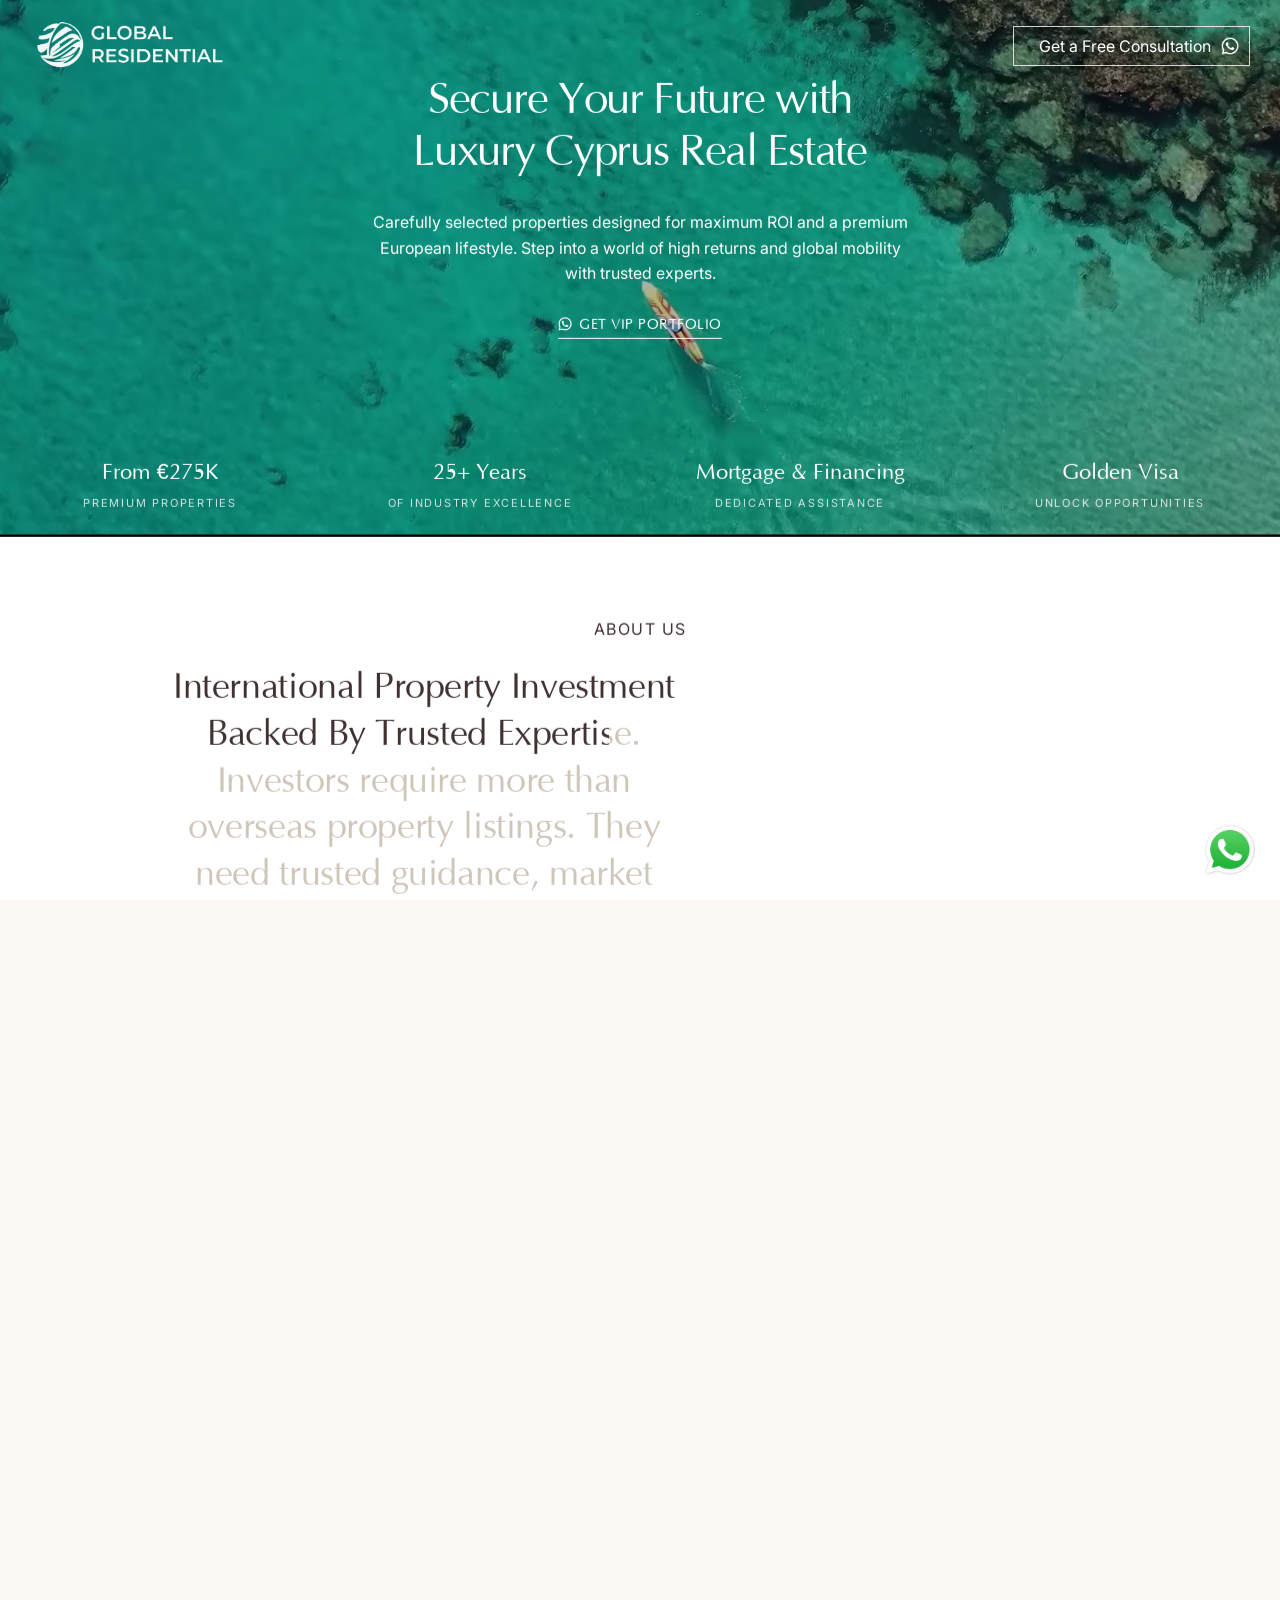
==== cyprus-properties-uae-sm/index.html @ e6b7351b "Add cyprus-properties-uae-sm social media landing page WhatsApp-only variant of the UAE page for soc" ====
<!doctype html>
<html class="no-js" lang="en">

<head>
  <!-- Google Tag Manager -->
  <script>(function(w,d,s,l,i){w[l]=w[l]||[];w[l].push({'gtm.start':
    new Date().getTime(),event:'gtm.js'});var f=d.getElementsByTagName(s)[0],
    j=d.createElement(s),dl=l!='dataLayer'?'&l='+l:'';j.async=true;j.src=
    'https://www.googletagmanager.com/gtm.js?id='+i+dl;f.parentNode.insertBefore(j,f);
  })(window,document,'script','dataLayer','GTM-NHMHL54H');</script>
  <!-- End Google Tag Manager -->
  
  <meta charset="utf-8">
  <meta http-equiv="x-ua-compatible" content="ie=edge">
  <meta name="viewport" content="width=device-width, initial-scale=1">
  
  <!-- Site Title -->
  <title>Global Residential</title>
  
  <!-- Place favicon.ico in the root directory -->
  <link rel="shortcut icon" type="image/x-icon" href="assets/images/favicon.webp">
  <meta name="robots" content="noindex,nofollow">
  
  <!-- CSS here -->
  <link rel="stylesheet" href="assets/css/bootstrap.min.css">
  <link rel="stylesheet" href="assets/css/animate.min.css">
  <link rel="stylesheet" href="assets/css/bexon-icons.css">
  <link rel="stylesheet" href="assets/css/swiper.min.css">
  <!-- <link rel="stylesheet" href="assets/css/odometer-theme-default.css"> -->
  <link rel="stylesheet" href="assets/css/main.css">
</head>

<body>
  <!-- Google Tag Manager (noscript) -->
  <noscript><iframe src="https://www.googletagmanager.com/ns.html?id=GTM-NHMHL54H"
    height="0" width="0" style="display:none;visibility:hidden"></iframe></noscript>
    <!-- End Google Tag Manager (noscript) -->
    
    <div class="body-overlay"></div>
    
    <!-- start: Header Area -->
    <header class="header-area header-2 header-5 header-absolute section-gap-x">
      <div class="container-fluid">
        <div class="row">
          <div class="col-12">
            <div class="header-wrapper">
              <!-- site logo -->
              <div class="site_logo">
                  <img src="assets/images/logo-white.webp" alt="">
              </div>
              
              <!-- header right info -->
              <div class="header-right-item">
                <div class="header-right-item">
                  <!-- <a class="header-contact" href="tel:+971585847043">
                    <span class="call-icon"><i class="tji-phone"></i></span>
                    <span class="call-text d-none d-xl-inline-flex">+971 58 584 7043</span>
                  </a> -->
                  <!-- <a href="https://api.whatsapp.com/send/?phone=447853061160&text=Hi%20Global%20Residential%2C%20I%20would%20like%20to%20know%20more%20about%20your%20Cyprus%20investment%20opportunities."
                  class="header-contact" rel="noopener" aria-label="Chat with us on WhatsApp">
                  <span class="call-icon">
                    <img src="assets/images/icons/whatsapp-dark.webp" alt="" style="width: 22px; filter: invert(1) brightness(10);">
                  </span>
                </a> -->
                <a class="tj-primary-btn border-btn d-none d-lg-flex" href="https://api.whatsapp.com/send/?phone=447853061160&text=Hi%20Global%20Residential%2C%20I%27d%20like%20a%20free%20consultation%20about%20your%20Cyprus%20investment%20opportunities." rel="noopener">
                  <span class="btn-text"><span>Get a Free Consultation</span></span>
                  <span class="btn-icon"><img class="btn-wa-icon" src="assets/images/icons/whatsapp-white.webp" alt="" width="18" height="18"></span>
                </a>
              </div>
            </div>
            
          </div>
          
        </div>
      </div>
    </div>
  </div>
</header>
<!-- end: Header Area -->

<div id="smooth-wrapper">
  <div id="smooth-content">
    <main id="primary" class="site-main">
      <!-- start: Banner Section -->
      <section class="h5-banner-section">
        <div class="banner-bg">
          <video class="hero-video-bg" autoplay muted loop playsinline poster="assets/images/hero/hero.webp">
            <source src="assets/video/hero.webm" type="video/webm">
            <source src="assets/video/hero.mp4" type="video/mp4">
          </video>
        </div>
        <div class="h5-banner-area">
          <div class="container-fluid">
            <div class="row align-items-center justify-content-center">
              <!-- Left: Text Content -->
              <div class="col-lg-7">
                <div class="h5-banner-content">
                  <h1 class="banner-title text-anim">Secure Your Future with<span class="d-lg-block"> Luxury Cyprus Real Estate</span></h1>
                  <div class="solution-box">
                    <p class="desc wow fadeInUp" data-wow-delay=".1s">
                      Carefully selected properties designed for maximum ROI and a premium European lifestyle. Step into a world of high returns and global mobility with trusted experts.
                    </p>
                  </div>
                  <div class="mt-4 wow fadeInUp" data-wow-delay=".3s">
                    <a class="about-view-project-btn white-btn" href="https://api.whatsapp.com/send/?phone=447853061160&text=Hi%20Global%20Residential%2C%20I%27d%20like%20the%20VIP%20portfolio%20and%20pricing%20for%20your%20Cyprus%20properties." rel="noopener"><img class="wa-inline" src="assets/images/icons/whatsapp-white.webp" alt="" width="14" height="14">get VIP Portfolio</a>
                  </div>
                </div>
              </div>
            </div>
          </div>
        </div>
        <!-- Hero USPs -->
        <ul class="lhs-hero-usps">
          <li class="wow fadeInUp" data-wow-delay=".4s"><span class="lhs-usp-value">From &euro;275K</span><span class="lhs-usp-label">Premium Properties</span></li>
          <li class="wow fadeInUp" data-wow-delay=".5s"><span class="lhs-usp-value">25+ Years</span><span class="lhs-usp-label">Of Industry Excellence</span></li>
          <li class="wow fadeInUp" data-wow-delay=".6s"><span class="lhs-usp-value">Mortgage &amp; Financing</span><span class="lhs-usp-label">Dedicated Assistance</span></li>
          <li class="wow fadeInUp" data-wow-delay=".7s"><span class="lhs-usp-value">Golden Visa</span><span class="lhs-usp-label">Unlock Opportunities</span></li>
        </ul>
      </section>
      <!-- end: Banner Section -->
      
      <!-- start: About Section -->
      <section class="h11-about-section section-gap">
        <div class="container">
          <div class="row align-items-center">
            <div class="col-12">
              <div class="h9-about-area">
                <!-- <div class="about-img-area h6-about-img h11-about-img wow fadeInLeft" data-wow-delay=".3s">
                  <div class="about-img overflow-hidden">
                    <img data-speed=".8" src="assets/images/property/harmony-villas/2.webp" alt="" loading="lazy">
                  </div>
                </div> -->
                <div class="h9-about-content h11-about-content">
                  <div class="sec-heading style-2 style-7 h9-sec-heading h11-sec-heading mb-0">
                    <p class="sub-title wow fadeInUp" data-wow-delay=".3s">About Us</p>
                    <h2 class="sec-title title-highlight wow fadeInUp" data-wow-delay=".3s">International Property Investment Backed By Trusted Expertise. Investors require more than overseas property listings. They need trusted guidance, market insight, carefully selected opportunities, and professional support throughout the acquisition process.</h2>
                  </div>
                  <div class="about-btn-area-2 wow fadeInUp" data-wow-delay=".5s">
                    <a class="about-view-project-btn" href="https://api.whatsapp.com/send/?phone=447853061160&text=Hi%20Global%20Residential%2C%20I%27d%20like%20VIP%20access%20to%20your%20Cyprus%20projects." rel="noopener"><img class="wa-inline" src="assets/images/icons/whatsapp-dark.webp" alt="" width="14" height="14">unlock VIP PROJECT access</a>
                  </div>
                </div>
                </div>
              </div>
            </div>
          </div>
        </section>
        <!-- end: About Section -->
        
        <!-- start: Properties Section -->
        <section id="properties" class="lhs-projects-section">
          <div class="lhs-section-intro">
            <p class="lhs-eyebrow wow fadeInUp" data-wow-delay=".2s">Latest Developments</p>
            <h2 class="lhs-title text-anim">Featured Properties in Cyprus</h2>
          </div>

          <!-- Project 1: Harmony Villas -->
          <article class="lhs-project" data-property="harmony-villas">
            <div class="lhs-project-media">
              <div class="swiper gr-property-swiper lhs-project-swiper">
                <div class="swiper-wrapper">
                  <div class="swiper-slide"><img src="assets/images/property/harmony-villas/1.webp" alt="Harmony Villas" loading="lazy"></div>
                  <div class="swiper-slide"><img src="assets/images/property/harmony-villas/3.webp" alt="Harmony Villas" loading="lazy"></div>
                  <div class="swiper-slide"><img src="assets/images/property/harmony-villas/4.webp" alt="Harmony Villas" loading="lazy"></div>
                  <div class="swiper-slide"><img src="assets/images/property/harmony-villas/5.webp" alt="Harmony Villas" loading="lazy"></div>
                  <div class="swiper-slide"><img src="assets/images/property/harmony-villas/6.webp" alt="Harmony Villas" loading="lazy"></div>
                  <div class="swiper-slide"><img src="assets/images/property/harmony-villas/7.webp" alt="Harmony Villas" loading="lazy"></div>
                  <div class="swiper-slide"><img src="assets/images/property/harmony-villas/8.webp" alt="Harmony Villas" loading="lazy"></div>
                  <div class="swiper-slide"><img src="assets/images/property/harmony-villas/9.webp" alt="Harmony Villas" loading="lazy"></div>
                </div>
                <div class="swiper-button-prev gr-swiper-prev"></div>
                <div class="swiper-button-next gr-swiper-next"></div>
                <div class="swiper-pagination"></div>
              </div>
            </div>
            <div class="lhs-project-content">
              <div class="lhs-project-inner wow fadeInUp" data-wow-delay=".2s">
                <p class="lhs-eyebrow">Paralimni, Cyprus</p>
                <h3 class="lhs-project-title">Harmony Villas</h3>
                <ul class="lhs-project-facts">
                  <li><span>Starting from</span>€625K – €635K</li>
                  <li><span>Est. rental yield</span>7.8–8%</li>
                </ul>
                <!-- <a href="https://api.whatsapp.com/send/?phone=447853061160&text=Hi%2C%20I%27d%20like%20to%20book%20a%20consultation%20about%20Harmony%20Villas%20in%20Cyprus." rel="noopener" class="lhs-btn">Book Consultation</a> -->
                <a class="tj-primary-btn border-btn" href="https://api.whatsapp.com/send/?phone=447853061160&text=Hi%2C%20I%27d%20like%20to%20book%20a%20consultation%20about%20Harmony%20Villas%20in%20Cyprus." rel="noopener">
                  <span class="btn-text"><span>Get a Free Consultation</span></span>
                  <span class="btn-icon"><img class="btn-wa-icon" src="assets/images/icons/whatsapp-dark.webp" alt="" width="18" height="18"></span>
                </a>
                <div class="lhs-project-links">
                  <a href="javascript:void(0)" class="lhs-link view-details-trigger" data-property="harmony-villas">View Project</a>
                  <a href="https://api.whatsapp.com/send/?phone=447853061160&text=Hi%2C%20please%20send%20me%20the%20Harmony%20Villas%20brochure%20for%20Cyprus." rel="noopener" class="lhs-link" data-property="harmony-villas"><img class="wa-inline" src="assets/images/icons/whatsapp-dark.webp" alt="" width="14" height="14">Request Brochure</a>
                </div>
              </div>
            </div>
          </article>

          <!-- Project 2: Hidden Gem Apartments -->
          <article class="lhs-project lhs-project--reverse" data-property="hidden-gem">
            <div class="lhs-project-media">
              <div class="swiper gr-property-swiper lhs-project-swiper">
                <div class="swiper-wrapper">
                  <div class="swiper-slide"><img src="assets/images/property/hidden-gem-apartments/1.webp" alt="Hidden Gem Apartments" loading="lazy"></div>
                  <div class="swiper-slide"><img src="assets/images/property/hidden-gem-apartments/2.webp" alt="Hidden Gem Apartments" loading="lazy"></div>
                  <div class="swiper-slide"><img src="assets/images/property/hidden-gem-apartments/3.webp" alt="Hidden Gem Apartments" loading="lazy"></div>
                  <div class="swiper-slide"><img src="assets/images/property/hidden-gem-apartments/4.webp" alt="Hidden Gem Apartments" loading="lazy"></div>
                  <div class="swiper-slide"><img src="assets/images/property/hidden-gem-apartments/5.webp" alt="Hidden Gem Apartments" loading="lazy"></div>
                  <div class="swiper-slide"><img src="assets/images/property/hidden-gem-apartments/6.webp" alt="Hidden Gem Apartments" loading="lazy"></div>
                  <div class="swiper-slide"><img src="assets/images/property/hidden-gem-apartments/7.webp" alt="Hidden Gem Apartments" loading="lazy"></div>
                  <div class="swiper-slide"><img src="assets/images/property/hidden-gem-apartments/8.webp" alt="Hidden Gem Apartments" loading="lazy"></div>
                  <div class="swiper-slide"><img src="assets/images/property/hidden-gem-apartments/9.webp" alt="Hidden Gem Apartments" loading="lazy"></div>
                </div>
                <div class="swiper-button-prev gr-swiper-prev"></div>
                <div class="swiper-button-next gr-swiper-next"></div>
                <div class="swiper-pagination"></div>
              </div>
            </div>
            <div class="lhs-project-content">
              <div class="lhs-project-inner wow fadeInUp" data-wow-delay=".2s">
                <p class="lhs-eyebrow">Paralimni, Cyprus</p>
                <h3 class="lhs-project-title">Hidden Gem Apartments</h3>
                <ul class="lhs-project-facts">
                  <li><span>Starting from</span>€275K – €295K</li>
                  <li><span>Est. rental yield</span>5–7.9%</li>
                </ul>
                <a class="tj-primary-btn border-btn" href="https://api.whatsapp.com/send/?phone=447853061160&text=Hi%2C%20I%27d%20like%20to%20book%20a%20consultation%20about%20Hidden%20Gem%20Apartments%20in%20Cyprus." rel="noopener">
                  <span class="btn-text"><span>Get a Free Consultation</span></span>
                  <span class="btn-icon"><img class="btn-wa-icon" src="assets/images/icons/whatsapp-dark.webp" alt="" width="18" height="18"></span>
                </a>
                <div class="lhs-project-links">
                  <a href="javascript:void(0)" class="lhs-link view-details-trigger" data-property="hidden-gem">View Project</a>
                  <a href="https://api.whatsapp.com/send/?phone=447853061160&text=Hi%2C%20please%20send%20me%20the%20Hidden%20Gem%20Apartments%20brochure%20for%20Cyprus." rel="noopener" class="lhs-link" data-property="hidden-gem"><img class="wa-inline" src="assets/images/icons/whatsapp-dark.webp" alt="" width="14" height="14">Request Brochure</a>
                </div>
              </div>
            </div>
          </article>

          <!-- Project 3: Panoramic View Residences -->
          <article class="lhs-project" data-property="panoramic-view-residences">
            <div class="lhs-project-media">
              <div class="swiper gr-property-swiper lhs-project-swiper">
                <div class="swiper-wrapper">
                  <div class="swiper-slide"><img src="assets/images/property/panoramic-view-residences/external-03.webp" alt="Panoramic View Residences" loading="lazy"></div>
                  <div class="swiper-slide"><img src="assets/images/property/panoramic-view-residences/external-01.webp" alt="Panoramic View Residences" loading="lazy"></div>
                  <div class="swiper-slide"><img src="assets/images/property/panoramic-view-residences/external-02.webp" alt="Panoramic View Residences" loading="lazy"></div>
                  <div class="swiper-slide"><img src="assets/images/property/panoramic-view-residences/external-04.webp" alt="Panoramic View Residences" loading="lazy"></div>
                  <div class="swiper-slide"><img src="assets/images/property/panoramic-view-residences/living-room-01.webp" alt="Panoramic View Residences - Living Room" loading="lazy"></div>
                  <div class="swiper-slide"><img src="assets/images/property/panoramic-view-residences/living-room-02.webp" alt="Panoramic View Residences - Living Room" loading="lazy"></div>
                  <div class="swiper-slide"><img src="assets/images/property/panoramic-view-residences/veranda.webp" alt="Panoramic View Residences - Veranda" loading="lazy"></div>
                  <div class="swiper-slide"><img src="assets/images/property/panoramic-view-residences/bathroom.webp" alt="Panoramic View Residences - Bathroom" loading="lazy"></div>
                </div>
                <div class="swiper-button-prev gr-swiper-prev"></div>
                <div class="swiper-button-next gr-swiper-next"></div>
                <div class="swiper-pagination"></div>
              </div>
            </div>
            <div class="lhs-project-content">
              <div class="lhs-project-inner wow fadeInUp" data-wow-delay=".2s">
                <p class="lhs-eyebrow">Kapparis, Cyprus</p>
                <h3 class="lhs-project-title">Panoramic View Residences</h3>
                <ul class="lhs-project-facts">
                  <li><span>Starting from</span>€250,000 – €318,749</li>
                  <li><span>Est. rental yield</span>5–6%</li>
                </ul>
                <a class="tj-primary-btn border-btn" href="https://api.whatsapp.com/send/?phone=447853061160&text=Hi%2C%20I%27d%20like%20to%20book%20a%20consultation%20about%20Panoramic%20View%20Residences%20in%20Cyprus." rel="noopener">
                  <span class="btn-text"><span>Get a Free Consultation</span></span>
                  <span class="btn-icon"><img class="btn-wa-icon" src="assets/images/icons/whatsapp-dark.webp" alt="" width="18" height="18"></span>
                </a>
                <div class="lhs-project-links">
                  <a href="javascript:void(0)" class="lhs-link view-details-trigger" data-property="panoramic-view-residences">View Project</a>
                  <a href="https://api.whatsapp.com/send/?phone=447853061160&text=Hi%2C%20please%20send%20me%20the%20Panoramic%20View%20Residences%20brochure%20for%20Cyprus." rel="noopener" class="lhs-link" data-property="panoramic-view-residences"><img class="wa-inline" src="assets/images/icons/whatsapp-dark.webp" alt="" width="14" height="14">Request Brochure</a>
                </div>
              </div>
            </div>
          </article>
        </section>
        <!-- end: Properties Section -->

        <!-- start: Choose Section -->
        <section id="choose" class="lhs-benefits-section">
          <div class="lhs-section-intro">
            <p class="lhs-eyebrow wow fadeInUp" data-wow-delay=".2s">Why Global Residential</p>
            <h2 class="lhs-title lhs-title--sm text-anim">Benefits Buyers Receive When Purchasing Through Global Residential</h2>
          </div>
          <div class="lhs-benefits-list">
            <div class="lhs-benefit">
              <span class="lhs-benefit-num">01</span>
              <h4 class="lhs-benefit-title">Exclusive Access</h4>
              <p class="lhs-benefit-desc">Access to carefully selected residential developments across the UK, Cyprus and Greece.</p>
            </div>
            <div class="lhs-benefit">
              <span class="lhs-benefit-num">02</span>
              <h4 class="lhs-benefit-title">Independent Advice</h4>
              <p class="lhs-benefit-desc">Independent property investment advice tailored to individual objectives.</p>
            </div>
            <div class="lhs-benefit">
              <span class="lhs-benefit-num">03</span>
              <h4 class="lhs-benefit-title">Dedicated Advisor</h4>
              <p class="lhs-benefit-desc">A dedicated investment advisor as your single point of contact throughout the process.</p>
            </div>
            <div class="lhs-benefit">
              <span class="lhs-benefit-num">04</span>
              <h4 class="lhs-benefit-title">Structured Journey</h4>
              <p class="lhs-benefit-desc">A structured purchase journey from reservation through to completion.</p>
            </div>
            <div class="lhs-benefit">
              <span class="lhs-benefit-num">05</span>
              <h4 class="lhs-benefit-title">Ongoing Support</h4>
              <p class="lhs-benefit-desc">Ongoing project management, construction updates, and sales support through to handover.</p>
            </div>
          </div>
        </section>
        <!-- end: Choose Section -->
        <!-- start: Stats Section -->
        <section class="lhs-stats-section" style="background-image: url('assets/images/bg-image.webp');">
          <div class="container">
            <p class="lhs-eyebrow text-center wow fadeInUp" data-wow-delay=".2s">A Track Record of Trusted Expertise</p>
            <div class="lhs-stats-grid">
              <div class="lhs-stat wow fadeInUp" data-wow-delay=".2s">
                <span class="lhs-stat-icon"><i class="tji-growth"></i></span>
                <div class="lhs-stat-num"><span class="lhs-count" data-count="750">750</span>M</div>
                <p class="lhs-stat-label">Total Volume of Sales</p>
              </div>
              <div class="lhs-stat wow fadeInUp" data-wow-delay=".3s">
                <span class="lhs-stat-icon"><i class="tji-excellence"></i></span>
                <div class="lhs-stat-num"><span class="lhs-count" data-count="25">25</span>+</div>
                <p class="lhs-stat-label">Years of Experience</p>
              </div>
              <div class="lhs-stat wow fadeInUp" data-wow-delay=".4s">
                <span class="lhs-stat-icon"><i class="tji-complete"></i></span>
                <div class="lhs-stat-num"><span class="lhs-count" data-count="80">80</span>+</div>
                <p class="lhs-stat-label">Nationalities We Have Helped</p>
              </div>
              <div class="lhs-stat wow fadeInUp" data-wow-delay=".5s">
                <span class="lhs-stat-icon"><i class="tji-chart"></i></span>
                <div class="lhs-stat-num"><span class="lhs-stat-pre">Up to </span><span class="lhs-count" data-count="8">8</span>%</div>
                <p class="lhs-stat-label">Est. Rental Yield in Cyprus</p>
              </div>
            </div>
          </div>
        </section>
        <!-- end: Stats Section -->
        
        <!-- start: CTA Section -->
        <section class="lhs-cta-section">
          <div class="lhs-marquee" aria-hidden="true">
            <div class="lhs-marquee-track">
              <span>Receive <em>Exclusive</em> Cyprus Opportunities –</span>
              <span>Receive <em>Exclusive</em> Cyprus Opportunities –</span>
              <span>Receive <em>Exclusive</em> Cyprus Opportunities –</span>
              <span>Receive <em>Exclusive</em> Cyprus Opportunities –</span>
            </div>
          </div>
          <div class="container">
            <div class="lhs-cta-body wow fadeInUp" data-wow-delay=".2s">
              <h2 class="visually-hidden">Receive Exclusive Cyprus Investment Opportunities</h2>
              <p class="lhs-cta-desc">Request pricing, brochures, rental projections, and investment guidance directly from the Global Residential advisory team.</p>
              <div class="lhs-cta-btns">
                <a class="tj-primary-btn border-btn" href="https://api.whatsapp.com/send/?phone=447853061160&text=Hi%20Global%20Residential%2C%20I%27d%20like%20investment%20details%20for%20your%20Cyprus%20properties." rel="noopener">
                  <span class="btn-text"><span>Get Investment Details</span></span>
                  <span class="btn-icon"><img class="btn-wa-icon" src="assets/images/icons/whatsapp-dark.webp" alt="" width="18" height="18"></span>
                </a>
                <!-- <a class="lhs-btn" href="https://api.whatsapp.com/send/?phone=447853061160&text=Hi%20Global%20Residential%2C%20I%27d%20like%20a%20free%20consultation%20about%20your%20Cyprus%20investment%20opportunities." rel="noopener">Receive Investment Pack</a> -->
              </div>
            </div>
          </div>
        </section>
        <!-- end: CTA Section -->
        
        <!-- start: Faq Section -->
        <section id="faq" class="tj-faq-section">
          <div class="container-fluid p-0">
            <div class="row g-0 align-items-stretch">
              <!-- Left Column: Full-width / Full-bleed Image -->
              <div class="col-lg-6 faq-image-col">
                <div class="faq-image-wrapper">
                  <img src="assets/images/faq.webp" alt="Global Residential Interior" class="faq-img" loading="lazy">
                </div>
              </div>

              <!-- Right Column: Heading & FAQs -->
              <div class="col-lg-6 faq-content-col">
                <div class="faq-content-wrapper">
                  <div class="sec-heading style-2 style-7 h9-sec-heading h11-sec-heading mb-4">
                    <!-- <span class="sub-title wow fadeInUp" data-wow-delay=".3s">About our company</span> -->
                    <h2 class="sec-title title-highlight wow fadeInUp" data-wow-delay=".3s">Frequently Asked Questions</h2>
                  </div>
                  <div class="accordion tj-faq style-2" id="faqTwo">
                    <div class="accordion-item active wow fadeInUp" data-wow-delay=".3s">
                      <button class=" faq-title" type="button" data-bs-toggle="collapse" data-bs-target="#faqTwo-1"
                      aria-expanded="true">Why invest with Global Residential?</button>
                      <div id="faqTwo-1" class="collapse show" data-bs-parent="#faqTwo">
                        <div class="accordion-body faq-text">
                          <p>Global Residential provides carefully selected residential investment opportunities backed by expert market research, strategic analysis, and trusted guidance to help investors build long-term property wealth.</p>
                        </div>
                      </div>
                    </div>
                    <div class="accordion-item wow fadeInUp" data-wow-delay=".3s">
                      <button class="faq-title collapsed" type="button" data-bs-toggle="collapse"
                      data-bs-target="#faqTwo-2" aria-expanded="false">What makes Global Residential different?</button>
                      <div id="faqTwo-2" class="collapse" data-bs-parent="#faqTwo">
                        <div class="accordion-body faq-text">
                          <p>We combine global market insight, personalized investment guidance, and a premium end-to-end service to help investors make secure and informed property decisions.</p>
                        </div>
                      </div>
                    </div>
                    <div class="accordion-item wow fadeInUp" data-wow-delay=".3s">
                      <button class="faq-title collapsed" type="button" data-bs-toggle="collapse"
                      data-bs-target="#faqTwo-3" aria-expanded="false">Does Global Residential support international investors?</button>
                      <div id="faqTwo-3" class="collapse" data-bs-parent="#faqTwo">
                        <div class="accordion-body faq-text">
                          <p>Yes. We work with investors worldwide and provide complete support throughout the investment journey, from consultation to acquisition.</p>
                        </div>
                      </div>
                    </div>
                    <div class="accordion-item wow fadeInUp" data-wow-delay=".3s">
                      <button class="faq-title collapsed" type="button" data-bs-toggle="collapse"
                      data-bs-target="#faqTwo-4" aria-expanded="false">How does Global Residential select investment opportunities?</button>
                      <div id="faqTwo-4" class="collapse" data-bs-parent="#faqTwo">
                        <div class="accordion-body faq-text">
                          <p>Every opportunity is carefully analyzed based on market trends, location potential, long-term growth prospects, and overall investment security.</p>
                        </div>
                      </div>
                    </div>
                    <div class="accordion-item wow fadeInUp" data-wow-delay=".3s">
                      <button class="faq-title collapsed" type="button" data-bs-toggle="collapse"
                      data-bs-target="#faqTwo-5" aria-expanded="false">How do I get started with Global Residential?</button>
                      <div id="faqTwo-5" class="collapse" data-bs-parent="#faqTwo">
                        <div class="accordion-body faq-text">
                          <p>Simply connect with our investment specialists for a consultation. We will understand your goals and recommend the most suitable residential investment opportunities for you.</p>
                        </div>
                      </div>
                    </div>
                    <div class="accordion-item wow fadeInUp" data-wow-delay=".3s">
                      <button class="faq-title collapsed" type="button" data-bs-toggle="collapse"
                      data-bs-target="#faqTwo-6" aria-expanded="false">Do you offer mortgage assistance or have preferred finance partners?</button>
                      <div id="faqTwo-6" class="collapse" data-bs-parent="#faqTwo">
                        <div class="accordion-body faq-text">
                          <p>Yes. We work with a trusted network of mortgage advisers to assist eligible international buyers throughout the financing process. From an initial pre-assessment through to formal mortgage approval, we coordinate with specialist advisers to help make the process as straightforward as possible. Mortgage availability, loan terms and interest rates are subject to individual eligibility and lender approval.</p>
                        </div>
                      </div>
                    </div>
                    <div class="accordion-item wow fadeInUp" data-wow-delay=".3s">
                      <button class="faq-title collapsed" type="button" data-bs-toggle="collapse"
                      data-bs-target="#faqTwo-7" aria-expanded="false">What support do you provide for Cyprus Permanent Residency (Golden Visa)?</button>
                      <div id="faqTwo-7" class="collapse" data-bs-parent="#faqTwo">
                        <div class="accordion-body faq-text">
                          <p>Global Residential provides end-to-end guidance throughout the Cyprus Permanent Residency process. Working alongside experienced legal and immigration professionals, we assist with selecting a qualifying property, coordinating the required documentation, and managing the application from reservation through to approval.</p>
                          <ul class="gr-faq-list">
                            <li>Property selection based on residency eligibility.</li>
                            <li>Guidance on investment and income requirements.</li>
                            <li>Coordination with your appointed lawyer and immigration advisers.</li>
                            <li>Assistance with document preparation and application timelines.</li>
                            <li>Ongoing support until residency approval.</li>
                          </ul>
                        </div>
                      </div>
                    </div>
                    <div class="accordion-item wow fadeInUp" data-wow-delay=".3s">
                      <button class="faq-title collapsed" type="button" data-bs-toggle="collapse"
                      data-bs-target="#faqTwo-8" aria-expanded="false">Do you offer ROI projections?</button>
                      <div id="faqTwo-8" class="collapse" data-bs-parent="#faqTwo">
                        <div class="accordion-body faq-text">
                          <p>Yes. We provide projected rental yields, capital growth insights and market analysis where these are available from developers and supporting market research.</p>
                          <p class="mt-3">Where a rental guarantee is offered by a developer, we explain the terms, payment structure and supporting documentation in full. However, all projections remain indicative and should not be regarded as guaranteed investment returns unless expressly supported by a contractual rental guarantee. Hence, all rental yields we state are expressed as a range or "up to", rather than guaranteed returns.</p>
                        </div>
                      </div>
                    </div>
                    <!-- <div class="accordion-item wow fadeInUp" data-wow-delay=".3s">
                      <button class="faq-title collapsed" type="button" data-bs-toggle="collapse"
                      data-bs-target="#faqTwo-9" aria-expanded="false">Are there any exclusive incentives or services that set you apart from other developers?</button>
                      <div id="faqTwo-9" class="collapse" data-bs-parent="#faqTwo">
                        <div class="accordion-body faq-text">
                          <p>Global Residential is an independent international property advisory rather than a property developer. This allows us to recommend opportunities based on your objectives, rather than limiting you to a single developer’s portfolio.</p>
                          <p class="mt-3"><strong>Our clients benefit from:</strong></p>
                          <ul class="gr-faq-list">
                            <li>Independent advice across multiple international property markets.</li>
                            <li>Access to carefully selected developments from established developers.</li>
                            <li>A trusted network of legal and mortgage professionals.</li>
                            <li>Comprehensive guidance throughout the purchase and residency process.</li>
                            <li>Dedicated sales support, including project updates through to completion and handover.</li>
                          </ul>
                        </div>
                      </div>
                    </div> -->
                    <div class="accordion-item wow fadeInUp" data-wow-delay=".3s">
                      <button class="faq-title collapsed" type="button" data-bs-toggle="collapse"
                      data-bs-target="#faqTwo-10" aria-expanded="false">How easy is it to purchase property from overseas?</button>
                      <div id="faqTwo-10" class="collapse" data-bs-parent="#faqTwo">
                        <div class="accordion-body faq-text">
                          <p>Purchasing property from overseas is designed to be streamlined and fully remote. Our complete remote purchase process allows you to select, reserve, and complete your acquisition securely without needing to travel.</p>
                          <div class="mt-3">
                            <a href="#" class="gr-btn gr-btn-outline download-process-guide-btn" target="_blank">
                              <i class="fal fa-file-pdf"></i> Download Purchase Process Guide
                            </a>
                          </div>
                        </div>
                      </div>
                    </div>
                  </div>
                </div>
              </div>
            </div>
          </div>
        </section>
          <!-- end: Faq Section -->
          
          <!-- Contact Section -->
          <section id="contact" class="lhs-inquiry-section">
            <div class="container">
              <div class="lhs-inquiry-grid">
                <!-- Contact details -->
                <div class="lhs-inquiry-details">
                  <p class="lhs-eyebrow wow fadeInUp" data-wow-delay=".2s">Get in Touch</p>
                  <h2 class="lhs-title text-anim">Make an Inquiry</h2>
                  <ul class="lhs-contact-list wow fadeInUp" data-wow-delay=".4s">
                    <li>
                      <a href="mailto:marketing@global-residential.com">marketing@global-residential.com</a>
                    </li>
                    <li>
                      <a href="https://api.whatsapp.com/send/?phone=447853061160&text=Hi%20Global%20Residential%2C%20I%20would%20like%20to%20know%20more%20about%20your%20Cyprus%20investment%20opportunities." rel="noopener">Chat with us on WhatsApp</a>
                    </li>
                    <li>
                      <span>Unit No. 103, Building A2, Dubai Silicon Oasis<br>IFZA Dubai, Dubai, United Arab Emirates</span>
                    </li>
                    <li>
                      <span>Monday – Friday: 9:00 AM – 6:00 PM</span>
                    </li>
                  </ul>
                </div>

                <!-- WhatsApp CTA -->
                <div class="lhs-inquiry-form">
                  <h3 class="lhs-form-title">Talk to an Advisor on WhatsApp</h3>
                  <p class="lhs-inquiry-intro">Message us for pricing, availability, brochures and tailored recommendations. An advisor replies personally.</p>
                  <a class="lhs-submit lhs-submit-link" href="https://api.whatsapp.com/send/?phone=447853061160&text=Hi%20Global%20Residential%2C%20I%27d%20like%20a%20free%20consultation%20about%20your%20Cyprus%20investment%20opportunities." rel="noopener"><img class="wa-inline" src="assets/images/icons/whatsapp-dark.webp" alt="" width="14" height="14">Chat on WhatsApp</a>
                </div>
              </div>

              <div class="lhs-inquiry-bottom">
                <img src="assets/images/logo-white.webp" alt="Global Residential" loading="lazy">
                <p>&copy; Copyright <span id="currentYear"></span> Global Residential. All rights reserved</p>
              </div>
            </div>
          </section>
          <!-- End Contact Section -->
              
            </main>
            
          </div>
        </div>

        <!-- Floating WhatsApp -->
        <a href="https://api.whatsapp.com/send/?phone=447853061160&text=Hi%20Global%20Residential%2C%20I%20would%20like%20to%20know%20more%20about%20your%20Cyprus%20investment%20opportunities." class="float-wa" rel="noopener" aria-label="Chat with us on WhatsApp">
          <img src="assets/images/icons/whats.png" alt="" width="56" height="56">
        </a>

      
      
      <!-- Property Details Sidebar Drawer -->
      <div id="propertySidebar" class="gr-sidebar-drawer">
        <div class="gr-sidebar-overlay"></div>
        <div class="gr-sidebar-container">
          <div class="gr-sidebar-header">
            <div class="gr-sidebar-title-wrap">
              <h3 id="sidebarTitle" class="gr-sidebar-title">Property Name</h3>
              <span id="sidebarLocation" class="gr-sidebar-location"><i class="tji-location"></i> Location</span>
            </div>
            <button id="sidebarCloseBtn" class="gr-sidebar-close" aria-label="Close sidebar">
              &#x2715;
            </button>
          </div>
          <div class="gr-sidebar-body">
            <!-- Image Hero -->
            <div class="gr-sidebar-image-wrap">
              <div class="swiper gr-sidebar-swiper">
                <div class="swiper-wrapper" id="sidebarSwiperWrapper">
                </div>
                <div class="swiper-button-prev gr-swiper-prev"></div>
                <div class="swiper-button-next gr-swiper-next"></div>
                <div class="swiper-pagination"></div>
              </div>
            </div>
            
            <!-- Specifications Grid -->
            <div class="gr-sidebar-section-wrap">
              <h4 class="gr-sidebar-section-title">Specifications</h4>
              <div class="gr-sidebar-specs-grid">
                <div class="gr-sidebar-spec-card">
                  <span class="gr-sidebar-spec-icon"><i class="fal fa-home"></i></span>
                  <span class="gr-sidebar-spec-label">Property Type</span>
                  <span id="specType" class="gr-sidebar-spec-value">-</span>
                </div>
                <div class="gr-sidebar-spec-card">
                  <span class="gr-sidebar-spec-icon"><i class="fal fa-bed"></i></span>
                  <span class="gr-sidebar-spec-label">Bedrooms</span>
                  <span id="specBedrooms" class="gr-sidebar-spec-value">-</span>
                </div>
                <div class="gr-sidebar-spec-card">
                  <span class="gr-sidebar-spec-icon"><i class="fal fa-bath"></i></span>
                  <span class="gr-sidebar-spec-label">Bathrooms</span>
                  <span id="specBathrooms" class="gr-sidebar-spec-value">-</span>
                </div>
              </div>
            </div>
            
            <!-- Description -->
            <div class="gr-sidebar-section-wrap">
              <h4 class="gr-sidebar-section-title">Overview</h4>
              <p id="sidebarDesc" class="gr-sidebar-desc">Description text.</p>
            </div>
            
            <!-- Key Features -->
            <div class="gr-sidebar-section-wrap">
              <h4 class="gr-sidebar-section-title">Key Features</h4>
              <ul id="sidebarFeaturesList" class="gr-sidebar-features-list">
                <!-- Populated dynamically -->
              </ul>
            </div>
            
            <!-- Amenities -->
            <div class="gr-sidebar-section-wrap">
              <h4 class="gr-sidebar-section-title">Amenities</h4>
              <ul id="sidebarAmenitiesList" class="gr-sidebar-features-list">
                <!-- Populated dynamically -->
              </ul>
            </div>
          </div>
          
          <!-- Sidebar Footer / Call to Actions -->
          <div class="gr-sidebar-footer">
            <a id="sidebarConsultBtn" href="" class="gr-btn gr-btn-primary" rel="noopener">
              <img class="wa-inline" src="assets/images/icons/whatsapp-dark.webp" alt="" width="16" height="16">Book Consultation
            </a>
            <a id="sidebarBrochureBtn" href="" class="gr-btn gr-btn-outline" rel="noopener" style="grid-column:1/-1;justify-content:center;">
              <img class="wa-inline" src="assets/images/icons/whatsapp-dark.webp" alt="" width="16" height="16">Request Brochure
            </a>
          </div>
        </div>
      </div>

      <script src="assets/js/jquery.min.js" defer></script>
      <script src="assets/js/bootstrap.bundle.min.js" defer></script>
      <script src="assets/js/gsap.min.js" defer></script>
      <script src="assets/js/gsap-scroll-trigger.min.js" defer></script>
      <script src="assets/js/ScrollSmoother.js" defer></script>
      <script src="assets/js/gsap-scroll-to-plugin.min.js" defer></script>
      <script src="assets/js/gsap-split-text.min.js" defer></script>
      <script src="assets/js/swiper.min.js" defer></script>
      <script src="assets/js/wow.min.js" defer></script>
      <script src="assets/js/main.js" defer></script>
      
      <script>
        document.addEventListener('DOMContentLoaded', function () {

        // Property card image sliders
        document.querySelectorAll('.gr-property-swiper').forEach(function(el) {
          new Swiper(el, {
            loop: true,
            speed: 500,
            pagination: {
              el: el.querySelector('.swiper-pagination'),
              clickable: true,
            },
            navigation: {
              nextEl: el.querySelector('.gr-swiper-next'),
              prevEl: el.querySelector('.gr-swiper-prev'),
            },
          });
        });
        
        // Property sidebar detailed data dictionary
        const propertyData = {
          "harmony-villas": {
            title: "Harmony Villas",
            location: "Paralimni, Cyprus",
            images: [
            "assets/images/property/harmony-villas/1.webp",
            "assets/images/property/harmony-villas/3.webp",
            "assets/images/property/harmony-villas/4.webp",
            "assets/images/property/harmony-villas/5.webp",
            "assets/images/property/harmony-villas/6.webp",
            "assets/images/property/harmony-villas/7.webp",
            "assets/images/property/harmony-villas/8.webp",
            "assets/images/property/harmony-villas/9.webp"
            ],
            type: "Villa",
            bedrooms: "3 - 4 Bed",
            bathrooms: "Studio", // Preserving the exact bathroom spec shown in user mockup
            desc: "An exclusive collection of modern private villas near Paralimni Marina, offering luxury Mediterranean living with private pools, roof gardens, and easy access to Protaras beaches. Ideal for both lifestyle buyers and investors seeking strong long-term potential.",
            features: [
            "Detached private villas",
            "Modern minimalist architecture",
            "Open-plan layouts",
            "Large roof terraces",
            "Private pools",
            "Indoor–outdoor living design",
            "High-quality materials and finishes",
            "Natural light optimisation",
            "Mediterranean lifestyle focus",
            "Proximity to Paralimni Marina",
            "Minutes from Protaras beaches",
            "Strong lifestyle and investment appeal"
            ],
            amenities: [
            "Private swimming pool",
            "Roof garden",
            "Landscaped outdoor areas",
            "Private parking",
            "Outdoor lounging and dining areas"
            ],
            whatsapp: "https://api.whatsapp.com/send/?phone=447853061160&text=Hi%2C%20I%27m%20interested%20in%20Harmony%20Villas%20in%20Paralimni%2C%20Cyprus.%20Please%20send%20me%20more%20details.",
            consultationHeading: "Book Consultation About Harmony Villas"
          },
          "hidden-gem": {
            title: "Hidden Gem Apartments",
            location: "Paralimni, Cyprus",
            images: [
            "assets/images/property/hidden-gem-apartments/1.webp",
            "assets/images/property/hidden-gem-apartments/2.webp",
            "assets/images/property/hidden-gem-apartments/3.webp",
            "assets/images/property/hidden-gem-apartments/4.webp",
            "assets/images/property/hidden-gem-apartments/5.webp",
            "assets/images/property/hidden-gem-apartments/6.webp",
            "assets/images/property/hidden-gem-apartments/7.webp",
            "assets/images/property/hidden-gem-apartments/8.webp",
            "assets/images/property/hidden-gem-apartments/9.webp"
            ],
            type: "Apartment",
            bedrooms: "1 - 3 Bed",
            bathrooms: "1 - 2",
            desc: "A modern residential development offering stylish 1–3 bedroom apartments with spacious verandas, communal pool, roof garden, and landscaped amenities. Ideally located near Protaras beaches, Paralimni city centre, and the upcoming marina, it combines contemporary coastal living with strong investment potential.",
            features: [
            "Modern minimalist architecture",
            "Three residential blocks",
            "Low-density boutique development",
            "Open-plan layouts",
            "Large balconies and verandas",
            "Natural light optimisation",
            "Energy efficiency class A",
            "High-quality materials and finishes",
            "Indoor–outdoor living design",
            "Ergonomic apartment layouts",
            "Contemporary interiors",
            "Proximity to beaches",
            "Proximity to Paralimni city centre",
            "Strong lifestyle and investment appeal"
            ],
            amenities: [
            "Communal swimming pool",
            "Roof garden",
            "Landscaped green areas",
            "Children's playground",
            "Communal inner garden",
            "Parking",
            "Lift access",
            "Communal circulation areas"
            ],
            whatsapp: "https://api.whatsapp.com/send/?phone=447853061160&text=Hi%2C%20I%27m%20interested%20in%20Hidden%20Gem%20Apartments%20in%20Paralimni%2C%20Cyprus.%20Please%20send%20me%20more%20details.",
            consultationHeading: "Book Consultation About Hidden Gem Apartments"
          },
          "panoramic-view-residences": {
            title: "Panoramic View Residences",
            location: "Kapparis, Cyprus",
            images: [
            "assets/images/property/panoramic-view-residences/external-03.webp",
            "assets/images/property/panoramic-view-residences/external-01.webp",
            "assets/images/property/panoramic-view-residences/external-02.webp",
            "assets/images/property/panoramic-view-residences/external-04.webp",
            "assets/images/property/panoramic-view-residences/external-05.webp",
            "assets/images/property/panoramic-view-residences/external-06.webp",
            "assets/images/property/panoramic-view-residences/external-07.webp",
            "assets/images/property/panoramic-view-residences/living-room-01.webp",
            "assets/images/property/panoramic-view-residences/living-room-02.webp",
            "assets/images/property/panoramic-view-residences/living-room-03.webp",
            "assets/images/property/panoramic-view-residences/bathroom.webp",
            "assets/images/property/panoramic-view-residences/veranda.webp"
            ],
            type: "Apartment",
            bedrooms: "2 – 3 Bed",
            desc: "Panoramic View Residences is a boutique residential development in Kapparis on Cyprus's south-east coast, comprising just twelve thoughtfully designed apartments — nine three-bedroom and three two-bedroom residences. Each home features bright open-plan living, dining and kitchen spaces, elegant interiors with high-quality finishes, generous covered verandas, a private storage room and allocated covered parking. At the heart of the development sits a landscaped communal swimming pool, and the peaceful coastal setting between Protaras and Ayia Napa puts sandy beaches, cafés, restaurants and everyday amenities within easy reach.",
            features: [
            "Boutique development of just 12 luxury apartments",
            "Nine three-bedroom and three two-bedroom residences",
            "Open-plan living, dining and kitchen areas",
            "High-quality finishes and contemporary interiors",
            "Spacious covered verandas",
            "Private storage room with each residence",
            "Allocated covered parking",
            "Modern Mediterranean architectural design",
            "Walking distance to Malama Beach and Fireman's Beach (Kapparis)",
            "Fig Tree Bay 7 minutes away; Nissi Beach 15 minutes away"
            ],
            amenities: [
            "Communal swimming pool",
            "Covered parking",
            "Private storage rooms",
            "Spacious covered verandas",
            "Open plan living areas",
            "Landscaped communal areas"
            ],
            whatsapp: "https://api.whatsapp.com/send/?phone=447853061160&text=Hi%2C%20I%27m%20interested%20in%20Panoramic%20View%20Residences%20in%20Kapparis%2C%20Cyprus.%20Please%20send%20me%20more%20details.",
            consultationHeading: "Book Consultation About Panoramic View Residences"
          }
        };
        
        // Sidebar DOM Selectors
        const sidebar = document.getElementById('propertySidebar');
        const sidebarTitle = document.getElementById('sidebarTitle');
        const sidebarLocation = document.getElementById('sidebarLocation');
        const sidebarSwiperWrapper = document.getElementById('sidebarSwiperWrapper');
        let sidebarSwiperInstance = null;
        const specType = document.getElementById('specType');
        const specBedrooms = document.getElementById('specBedrooms');
        const specBathrooms = document.getElementById('specBathrooms');
        const sidebarDesc = document.getElementById('sidebarDesc');
        const sidebarFeaturesList = document.getElementById('sidebarFeaturesList');
        const sidebarAmenitiesList = document.getElementById('sidebarAmenitiesList');
        const sidebarConsultBtn = document.getElementById('sidebarConsultBtn');
        const sidebarBrochureBtn = document.getElementById('sidebarBrochureBtn');
        const sidebarCloseBtn = document.getElementById('sidebarCloseBtn');
        const sidebarOverlay = sidebar.querySelector('.gr-sidebar-overlay');
        
        // Open Sidebar function
        function openSidebar(propertyId) {
          const data = propertyData[propertyId];
          if (!data) return;
          
          // Save reference to active property id
          sidebar.dataset.propertyId = propertyId;
          
          // Populate content
          sidebarTitle.textContent = data.title;
          sidebarLocation.innerHTML = `<i class="tji-location"></i> ${data.location}`;
          
          // Destroy old instance if exists
          if (sidebarSwiperInstance) {
            sidebarSwiperInstance.destroy(true, true);
          }
          
          sidebarSwiperWrapper.innerHTML = '';
          data.images.forEach(img => {
            const slide = document.createElement('div');
            slide.className = 'swiper-slide';
            const imageElement = document.createElement('img');
            imageElement.src = img;
            imageElement.alt = data.title;
            slide.appendChild(imageElement);
            sidebarSwiperWrapper.appendChild(slide);
          });
          
          // Initialize swiper for sidebar
          sidebarSwiperInstance = new Swiper('.gr-sidebar-swiper', {
            loop: data.images.length > 1,
            speed: 500,
            pagination: {
              el: '.gr-sidebar-swiper .swiper-pagination',
              clickable: true,
            },
            navigation: {
              nextEl: '.gr-sidebar-swiper .gr-swiper-next',
              prevEl: '.gr-sidebar-swiper .gr-swiper-prev',
            },
          });
          specType.textContent = data.type;
          specBedrooms.textContent = data.bedrooms;
          // not every development publishes a bathroom count; hide the card
          // rather than render 'undefined'
          const bathroomsCard = specBathrooms.closest('.gr-sidebar-spec-card');
          if (data.bathrooms) {
            specBathrooms.textContent = data.bathrooms;
            if (bathroomsCard) bathroomsCard.style.display = '';
          } else if (bathroomsCard) {
            bathroomsCard.style.display = 'none';
          }
          sidebarDesc.textContent = data.desc;
          
          // Populate Features
          sidebarFeaturesList.innerHTML = '';
          data.features.forEach(feature => {
            const li = document.createElement('li');
            li.textContent = feature;
            sidebarFeaturesList.appendChild(li);
          });
          
          // Populate Amenities
          sidebarAmenitiesList.innerHTML = '';
          data.amenities.forEach(amenity => {
            const li = document.createElement('li');
            li.textContent = amenity;
            sidebarAmenitiesList.appendChild(li);
          });
          
          // Populate links / consultation triggers
          // social-media page: both CTAs open WhatsApp with a message for this property
          const waLink = function (message) {
            return 'https://api.whatsapp.com/send/?phone=447853061160&text=' + encodeURIComponent(message);
          };
          if (sidebarConsultBtn) {
            sidebarConsultBtn.href = waLink("Hi, I'd like to book a consultation about " + data.title + " in " + data.location + ".");
            sidebarConsultBtn.rel = 'noopener';
          }
          if (sidebarBrochureBtn) {
            sidebarBrochureBtn.href = waLink("Hi, please send me the " + data.title + " brochure for Cyprus.");
            sidebarBrochureBtn.rel = 'noopener';
          }
          
          // Show sidebar drawer
          sidebar.classList.add('active');
          document.body.classList.add('no-scroll');
        }
        
        // Close Sidebar function
        function closeSidebar() {
          sidebar.classList.remove('active');
          document.body.classList.remove('no-scroll');
        }
        
        // Wire up trigger buttons click event listeners
        document.querySelectorAll('.view-details-trigger').forEach(btn => {
          btn.addEventListener('click', function(e) {
            e.preventDefault();
            const propId = this.dataset.property;
            openSidebar(propId);
          });
        });
        
        // Sidebar Close Event Listeners
        sidebarCloseBtn.addEventListener('click', closeSidebar);
        sidebarOverlay.addEventListener('click', closeSidebar);
        
        // Esc key close listener
        window.addEventListener('keydown', function(e) {
          if (e.key === 'Escape' && sidebar.classList.contains('active')) {
            closeSidebar();
          }
        });
        
        // Hero video: restart manually if the native loop doesn't kick in
        const heroVideo = document.querySelector('.hero-video-bg');
        if (heroVideo) {
          heroVideo.addEventListener('ended', function () {
            this.currentTime = 0;
            this.play();
          });
        }

        // Stats band: count each number up from 0 the first time it is seen.
        // Markup holds the final value, so it still reads correctly without JS.
        (function () {
          const counters = document.querySelectorAll('.lhs-count');
          if (!counters.length || !('IntersectionObserver' in window)) return;
          const observer = new IntersectionObserver(function (entries) {
            entries.forEach(function (entry) {
              if (!entry.isIntersecting) return;
              const el = entry.target;
              const total = parseInt(el.dataset.count, 10);
              const duration = 2000;
              let start = null;
              function tick(ts) {
                if (!start) start = ts;
                const progress = Math.min((ts - start) / duration, 1);
                el.textContent = Math.floor(progress * total);
                if (progress < 1) requestAnimationFrame(tick);
                else el.textContent = total;
              }
              el.textContent = '0';
              requestAnimationFrame(tick);
              observer.unobserve(el);
            });
          }, { threshold: 0.3 });
          counters.forEach(function (el) { observer.observe(el); });
        })();

        }); // end DOMContentLoaded
      </script>
      
    </body>
    
    </html>
---- cyprus-properties-uae-sm/assets/css/bexon-icons.css ----
@font-face {
	font-family: "bexon-icons";
	src: url("../fonts/bexon-icons.eot?bt85o4");
	src: url("../fonts/bexon-icons.eot?bt85o4#iefix") format("embedded-opentype"),
		url("../fonts/bexon-icons.ttf?bt85o4") format("truetype"),
		url("../fonts/bexon-icons.woff?bt85o4") format("woff"),
		url("../fonts/bexon-icons.svg?bt85o4#bexon-icons") format("svg");
	font-weight: normal;
	font-style: normal;
	font-display: block;
}

[class^="tji-"],
[class*=" tji-"] {
	/* use !important to prevent issues with browser extensions that change fonts */
	font-family: "bexon-icons" !important;
	speak: never;
	font-style: normal;
	font-weight: normal;
	font-variant: normal;
	text-transform: none;
	line-height: 1;

	/* Better Font Rendering =========== */
	-webkit-font-smoothing: antialiased;
	-moz-osx-font-smoothing: grayscale;
}

.tji-w-dot:before {
	content: "\e937";
}
.tji-curve-arrow:before {
	content: "\e936";
}
.tji-add-cart:before {
	content: "\e935";
}
.tji-dart-board:before {
	content: "\e933";
}
.tji-eye-box:before {
	content: "\e934";
}
.tji-arrow-left-long:before {
	content: "\e932";
}
.tji-star-2:before {
	content: "\e938";
}
.tji-star:before {
	content: "\e931";
}
.tji-envelop-2:before {
	content: "\e92d";
}
.tji-quote:before {
	content: "\e92e";
}
.tji-list:before {
	content: "\e92f";
}
.tji-location:before {
	content: "\e92b";
}
.tji-phone-3:before {
	content: "\e92c";
}
.tji-excellence:before {
	content: "\e91b";
}
.tji-phone-2:before {
	content: "\e92a";
}
.tji-arrow-down:before {
	content: "\e929";
}
.tji-arrow-left:before {
	content: "\e914";
}
.tji-arrow-right-long:before {
	content: "\e916";
}
.tji-arrow-right:before {
	content: "\e913";
}
.tji-arrow-up-long:before {
	content: "\e915";
}
.tji-arrow-down-long:before {
	content: "\e917";
}
.tji-search:before {
	content: "\e91c";
}
.tji-arrow-right-big:before {
	content: "\e90c";
}
.tji-arrow-down-big:before {
	content: "\e90b";
}
.tji-box:before {
	content: "\e90d";
}
.tji-innovative:before {
	content: "\e930";
}
.tji-award:before {
	content: "\e908";
}
.tji-team:before {
	content: "\e909";
}
.tji-support:before {
	content: "\e90a";
}
.tji-service-1:before {
	content: "\e905";
}
.tji-service-2:before {
	content: "\e904";
}
.tji-service-3:before {
	content: "\e903";
}
.tji-service-4:before {
	content: "\e902";
}
.tji-service-5:before {
	content: "\e901";
}
.tji-service-6:before {
	content: "\e900";
}
.tji-complete:before {
	content: "\e90e";
}
.tji-worldwide:before {
	content: "\e910";
}
.tji-growth:before {
	content: "\e90f";
}
.tji-at:before {
	content: "\e926";
}
.tji-home:before {
	content: "\e925";
}
.tji-user:before {
	content: "\e924";
}
.tji-budget:before {
	content: "\e923";
}
.tji-location-2:before {
	content: "\e922";
}
.tji-chart:before {
	content: "\e921";
}
.tji-calendar:before {
	content: "\e920";
}
.tji-comment:before {
	content: "\e91f";
}
.tji-chat:before {
	content: "\e906";
}
.tji-clock:before {
	content: "\e912";
}
.tji-plus:before {
	content: "\e927";
}
.tji-minus:before {
	content: "\e918";
}
.tji-phone:before {
	content: "\e919";
}
.tji-envelop:before {
	content: "\e907";
}
.tji-plane:before {
	content: "\e928";
}
.tji-location-3:before {
	content: "\e91e";
}
.tji-check:before {
	content: "\e911";
}
.tji-play:before {
	content: "\e91a";
}
.tji-window:before {
	content: "\e91d";
}
---- cyprus-properties-uae-sm/assets/css/odometer-theme-default.css ----
.odometer.odometer-auto-theme, .odometer.odometer-theme-default {
  display: -moz-inline-box;
  -moz-box-orient: vertical;
  display: inline-block;
  vertical-align: middle;
  *vertical-align: auto;
  position: relative;
}
.odometer.odometer-auto-theme, .odometer.odometer-theme-default {
  *display: inline;
}
.odometer.odometer-auto-theme .odometer-digit, .odometer.odometer-theme-default .odometer-digit {
  display: -moz-inline-box;
  -moz-box-orient: vertical;
  display: inline-block;
  vertical-align: middle;
  *vertical-align: auto;
  position: relative;
}
.odometer.odometer-auto-theme .odometer-digit, .odometer.odometer-theme-default .odometer-digit {
  *display: inline;
}
.odometer.odometer-auto-theme .odometer-digit .odometer-digit-spacer, .odometer.odometer-theme-default .odometer-digit .odometer-digit-spacer {
  display: -moz-inline-box;
  -moz-box-orient: vertical;
  display: inline-block;
  vertical-align: middle;
  *vertical-align: auto;
  visibility: hidden;
}
.odometer.odometer-auto-theme .odometer-digit .odometer-digit-spacer, .odometer.odometer-theme-default .odometer-digit .odometer-digit-spacer {
  *display: inline;
}
.odometer.odometer-auto-theme .odometer-digit .odometer-digit-inner, .odometer.odometer-theme-default .odometer-digit .odometer-digit-inner {
  text-align: left;
  display: block;
  position: absolute;
  top: 0;
  left: 0;
  right: 0;
  bottom: 0;
  overflow: hidden;
}
.odometer.odometer-auto-theme .odometer-digit .odometer-ribbon, .odometer.odometer-theme-default .odometer-digit .odometer-ribbon {
  display: block;
}
.odometer.odometer-auto-theme .odometer-digit .odometer-ribbon-inner, .odometer.odometer-theme-default .odometer-digit .odometer-ribbon-inner {
  display: block;
  -webkit-backface-visibility: hidden;
}
.odometer.odometer-auto-theme .odometer-digit .odometer-value, .odometer.odometer-theme-default .odometer-digit .odometer-value {
  display: block;
  -webkit-transform: translateZ(0);
}
.odometer.odometer-auto-theme .odometer-digit .odometer-value.odometer-last-value, .odometer.odometer-theme-default .odometer-digit .odometer-value.odometer-last-value {
  position: absolute;
}
.odometer.odometer-auto-theme.odometer-animating-up .odometer-ribbon-inner, .odometer.odometer-theme-default.odometer-animating-up .odometer-ribbon-inner {
  -webkit-transition: -webkit-transform 2s;
  -moz-transition: -moz-transform 2s;
  -ms-transition: -ms-transform 2s;
  -o-transition: -o-transform 2s;
  transition: transform 2s;
}
.odometer.odometer-auto-theme.odometer-animating-up.odometer-animating .odometer-ribbon-inner, .odometer.odometer-theme-default.odometer-animating-up.odometer-animating .odometer-ribbon-inner {
  -webkit-transform: translateY(-100%);
  -moz-transform: translateY(-100%);
  -ms-transform: translateY(-100%);
  -o-transform: translateY(-100%);
  transform: translateY(-100%);
}
.odometer.odometer-auto-theme.odometer-animating-down .odometer-ribbon-inner, .odometer.odometer-theme-default.odometer-animating-down .odometer-ribbon-inner {
  -webkit-transform: translateY(-100%);
  -moz-transform: translateY(-100%);
  -ms-transform: translateY(-100%);
  -o-transform: translateY(-100%);
  transform: translateY(-100%);
}
.odometer.odometer-auto-theme.odometer-animating-down.odometer-animating .odometer-ribbon-inner, .odometer.odometer-theme-default.odometer-animating-down.odometer-animating .odometer-ribbon-inner {
  -webkit-transition: -webkit-transform 2s;
  -moz-transition: -moz-transform 2s;
  -ms-transition: -ms-transform 2s;
  -o-transition: -o-transform 2s;
  transition: transform 2s;
  -webkit-transform: translateY(0);
  -moz-transform: translateY(0);
  -ms-transform: translateY(0);
  -o-transform: translateY(0);
  transform: translateY(0);
}

.odometer.odometer-auto-theme, .odometer.odometer-theme-default {
  /*font-family: "Helvetica Neue", sans-serif;
  line-height: 1.1em;*/
}
.odometer.odometer-auto-theme .odometer-value, .odometer.odometer-theme-default .odometer-value {
  text-align: center;
}
---- cyprus-properties-uae-sm/assets/css/main.css ----
/**----------------------------------------
START: Theme Default CSS
----------------------------------------*/
@font-face {
  font-family: 'Optima';
  src: url('../fonts/optima/optima.ttf') format('truetype');
  font-weight: 500;
  font-style: normal;
  font-display: swap;
}
@font-face {
  font-family: 'Inter';
  src: url('../fonts/inter/inter_extraLight.ttf') format('truetype');
  font-weight: 200;
  font-style: normal;
  font-display: swap;
}

@font-face {
  font-family: 'Inter';
  src: url('../fonts/inter/inter_light.ttf') format('truetype');
  font-weight: 300;
  font-style: normal;
  font-display: swap;
}
@font-face {
  font-family: 'Inter';
  src: url('../fonts/inter/inter_regular.ttf') format('truetype');
  font-weight: 400;
  font-style: normal;
  font-display: swap;
}
@font-face {
  font-family: 'Larken';
  src: url('../fonts/larken/larken-light.ttf') format('truetype');
  font-weight: 300;
  font-style: normal;
  font-display: swap;
}
@font-face {
  font-family: 'Larken';
  src: url('../fonts/larken/larken-regular.ttf') format('truetype');
  font-weight: 400;
  font-style: normal;
  font-display: swap;
}
@font-face {
  font-family: 'Larken';
  src: url('../fonts/larken/larken-medium.ttf') format('truetype');
  font-weight: 500;
  font-style: normal;
  font-display: swap;
}
@font-face {
  font-family: 'Larken';
  src: url('../fonts/larken/larken-bold.ttf') format('truetype');
  font-weight: 600;
  font-style: normal;
  font-display: swap;
}
:root {
  /**
  @Font-Family Declaration
  */
  --tj-ff-body: "Inter", sans-serif;
  --tj-ff-heading: "Optima", sans-serif;
  --tj-ff-fontawesome: "Font Awesome 6 Pro";
  /**
  @Font-weight Declaration
  */
  --tj-fw-normal: normal;
  --tj-fw-thin: 100;
  --tj-fw-elight: 200;
  --tj-fw-light: 300;
  --tj-fw-regular: 400;
  --tj-fw-medium: 500;
  --tj-fw-sbold: 600;
  --tj-fw-bold: 700;
  --tj-fw-ebold: 800;
  --tj-fw-black: 900;
  /**
  @Font-Size Declaration
  */
  --tj-fs-body: 16px;
  --tj-fs-p: 16px;
  --tj-fs-h1: 74px;
  --tj-fs-h2: 48px;
  --tj-fs-h3: 32px;
  --tj-fs-h4: 24px;
  --tj-fs-h5: 20px;
  --tj-fs-h6: 18px;
  /**
  @Color Declaration
  */
  --tj-color-common-white: #ffffff;
  --tj-color-common-black: #000000;
  --tj-color-heading-primary: #413232;
  --tj-color-text-body: #5a4d4d;
  --tj-color-text-body-2: #a9b8b8;
  --tj-color-text-body-3: #867C6C;
  --tj-color-text-body-4: #18292c;
  --tj-color-text-body-5: rgba(255, 255, 255, 0.8);
  --tj-color-theme-primary: #413232;
  --tj-color-theme-bg: #F4F1EB;
  --tj-color-theme-bg-2: #F4F1EB;
  --tj-color-grey-3: rgba(255, 255, 255, 0.1019607843);
  --tj-color-border-1: #D9D2C7;
  --tj-color-border-2: #313d3d;
  --tj-color-border-3: rgba(255, 255, 255, 0.1490196078);
  --tj-color-border-4: rgba(255, 255, 255, 0.2);
  --tj-color-border-5: rgba(30, 138, 138, 0.1490196078);
  --gradient-primary: linear-gradient(135deg, #413232 0%, #5a4747 100%);
}

* {
  margin: 0;
  padding: 0;
  -webkit-box-sizing: border-box;
  box-sizing: border-box;
}

.site-main {
  position: relative;
}
.bg-spring-wood {
  --tw-bg-opacity: 1;
  background-color: rgb(252 249 245 / var(--tw-bg-opacity, 1));
}
body {
  font-family: var(--tj-ff-body);
  font-size: var(--tj-fs-body);
  font-weight: normal;
  /* color: var(--tj-color-text-body); */
  /* background-color: var(--tj-color-theme-bg); */
  --tw-bg-opacity: 1;
  background-color: rgb(252 249 245 / var(--tw-bg-opacity, 1));
  line-height: 1.5;
}

a {
  text-decoration: none;
}

h1,
h2,
h3,
h4 {
  font-family: var(--tj-ff-heading);
  color: var(--tj-color-heading-primary);
  margin-top: 0px;
  font-weight: 400;
  line-height: 1.2;
  letter-spacing: -0.03em;
}

h1 {
  font-size: var(--tj-fs-h1);
  line-height: 1.108;
}
@media only screen and (min-width: 1200px) and (max-width: 1399px) {
  h1 {
    font-size: 60px;
  }
}
@media only screen and (min-width: 992px) and (max-width: 1199px) {
  h1 {
    font-size: 50px;
  }
}
@media only screen and (min-width: 768px) and (max-width: 991px), only screen and (min-width: 576px) and (max-width: 767px), (max-width: 575px) {
  h1 {
    font-size: 45px;
  }
}

h2 {
  font-size: var(--tj-fs-h2);
  line-height: 1.125;
}
@media only screen and (min-width: 992px) and (max-width: 1199px), only screen and (min-width: 768px) and (max-width: 991px) {
  h2 {
    font-size: 40px;
  }
}
@media only screen and (min-width: 576px) and (max-width: 767px) {
  h2 {
    font-size: 36px;
  }
}
@media (max-width: 575px) {
  h2 {
    font-size: 30px;
  }
}

h3 {
  font-size: var(--tj-fs-h3);
  line-height: 1.25;
}
@media only screen and (min-width: 768px) and (max-width: 991px) {
  h3 {
    font-size: 28px;
  }
}
@media only screen and (min-width: 576px) and (max-width: 767px), (max-width: 575px) {
  h3 {
    font-size: 25px;
  }
}

h4 {
  font-size: var(--tj-fs-h4);
  line-height: 1.333;
}
@media only screen and (min-width: 768px) and (max-width: 991px) {
  h4 {
    font-size: 22px;
  }
}
@media only screen and (min-width: 576px) and (max-width: 767px), (max-width: 575px) {
  h4 {
    font-size: 20px;
  }
}

ul {
  margin: 0px;
  padding: 0px;
}

a,
button,
span,
p,
input,
select,
svg path,
h1,
h2,
h3,
h4 {
  -webkit-transition: all 0.3s ease-in-out 0s;
  transition: all 0.3s ease-in-out 0s;
}

a:focus,
button:focus,
button:focus-visible {
  text-decoration: none;
  outline: none;
  -webkit-box-shadow: 0 0 0;
  box-shadow: 0 0 0;
}

a:focus,
a:hover {
  color: inherit;
  text-decoration: none;
}

a,
button {
  color: var(--tj-color-theme-primary);
  outline: none;
  border: none;
  background: transparent;
  padding: 0;
}

select,
input[type=tel],
input[type=text],
input[type=email] {
  outline: none;
  background-color: var(--tj-color-common-white);
  height: auto;
  width: 100%;
  font-size: var(--tj-fs-body);
  border: 1px solid var(--tj-color-border-1);
  color: var(--tj-color-text-body);
  padding: 10px 15px;
  -webkit-box-shadow: 0 0 0;
  box-shadow: 0 0 0;
}
*::-moz-selection {
  background: var(--tj-color-common-black);
  color: var(--tj-color-common-white);
  text-shadow: none;
}

::-moz-selection {
  background: var(--tj-color-common-black);
  color: var(--tj-color-common-white);
  text-shadow: none;
}

::selection {
  background: var(--tj-color-common-black);
  color: var(--tj-color-common-white);
  text-shadow: none;
}

*::-webkit-input-placeholder {
  color: var(--tj-color-text-body);
  font-size: 13px;
  opacity: 1;
  -webkit-transition: all 0.3s;
  transition: all 0.3s;
}
*::-moz-placeholder {
  color: var(--tj-color-text-body);
  font-size: 13px;
  opacity: 1;
  -moz-transition: all 0.3s;
  transition: all 0.3s;
}
*:-ms-input-placeholder {
  color: var(--tj-color-text-body);
  font-size: 13px;
  opacity: 1;
  -ms-transition: all 0.3s;
  transition: all 0.3s;
}
*::-ms-input-placeholder {
  color: var(--tj-color-text-body);
  font-size: 13px;
  opacity: 1;
  -ms-transition: all 0.3s;
  transition: all 0.3s;
}

/**
Common Classes CSS
*/

img {
  max-width: 100%;
}

.section-gap {
  padding-top: 80px;
  padding-bottom: 80px;
}
/* @media only screen and (min-width: 992px) and (max-width: 1199px) {
.section-gap {
padding-top: 100px;
padding-bottom: 100px;
}
} */
@media only screen and (min-width: 768px) and (max-width: 991px), only screen and (min-width: 576px) and (max-width: 767px), (max-width: 575px) {
  .section-gap {
    padding-top: 60px;
    padding-bottom: 60px;
  }
}
.section-gap-x {
  -webkit-margin-start: 15px;
  margin-inline-start: 15px;
  -webkit-margin-end: 15px;
  margin-inline-end: 15px;
}
@media only screen and (min-width: 576px) and (max-width: 767px), (max-width: 575px) {
  .section-gap-x {
    -webkit-margin-start: 12px;
    margin-inline-start: 12px;
    -webkit-margin-end: 12px;
    margin-inline-end: 12px;
  }
}

.wow {
  visibility: hidden;
}
.theme-bg-2 {
  background-color: var(--tj-color-theme-bg-2);
}

#smooth-content {
  padding-bottom: 15px;
  will-change: transform;
}
@media only screen and (min-width: 576px) and (max-width: 767px), (max-width: 575px) {
  #smooth-content {
    padding-bottom: 0;
  }
}

@media only screen and (min-width: 768px) and (max-width: 991px), only screen and (min-width: 576px) and (max-width: 767px), (max-width: 575px) {
  [data-speed=".8"] {
    -webkit-transform: none !important;
    -ms-transform: none !important;
    transform: none !important;
  }
}

/**
Buttons CSS
*/
.tj-primary-btn {
  display: -webkit-inline-box;
  display: -ms-inline-flexbox;
  display: inline-flex;
  -webkit-box-align: center;
  -ms-flex-align: center;
  align-items: center;
  -webkit-box-pack: center;
  -ms-flex-pack: center;
  justify-content: center;
  gap: 10px;
  position: relative;
  /* background-color: var(--tj-color-theme-primary); */
  background-image: var(--gradient-primary);
  font-size: 16px;
  font-weight: var(--tj-fw-sbold);
  padding: 10px 10px 10px 25px;
  text-align: center;
  border-radius: 0;
  line-height: 1;
  z-index: 2;
  overflow: hidden;
  font-weight: 400;
  white-space: nowrap;
}
.tj-primary-btn .btn-text {
  color: var(--tj-color-common-white);
  overflow: hidden;
}
.tj-primary-btn .btn-text span {
  display: -webkit-box;
  display: -ms-flexbox;
  display: flex;
  line-height: 1;
  text-shadow: 0 30px 0;
  -webkit-backface-visibility: hidden;
  backface-visibility: hidden;
  -webkit-transform: translateY(0);
  -ms-transform: translateY(0);
  transform: translateY(0);
  -webkit-transition: 0.4s ease-in-out;
  transition: 0.4s ease-in-out;
}
.tj-primary-btn .btn-icon {
  display: -webkit-inline-box;
  display: -ms-inline-flexbox;
  display: inline-flex;
  -webkit-box-pack: center;
  -ms-flex-pack: center;
  justify-content: center;
  -webkit-box-align: center;
  -ms-flex-align: center;
  align-items: center;
  font-size: 20px;
  line-height: 1;
  overflow: hidden;
  border-radius: 50%;
}
.tj-primary-btn .btn-icon i {
  color: #fff;
  -webkit-transform: rotate(-45deg);
  -ms-transform: rotate(-45deg);
  transform: rotate(-45deg);
  -webkit-transition: all 0.3s ease-in-out;
  transition: all 0.3s ease-in-out;
}
.tj-primary-btn.btn-dark {
  background-color: var(--tj-color-theme-primary);
  background-image: none;
}
/* .tj-primary-btn.btn-dark .btn-icon {
background-color: var(--tj-color-common-white);
} */
.tj-primary-btn.btn-dark .btn-icon i {
  color: #fff;
}
.tj-primary-btn.transparent-btn {
  background-color: transparent;
  background-image: none;
  border: 1px solid var(--tj-color-border-1);
}
.tj-primary-btn.transparent-btn .btn-text {
  color: var(--tj-color-common-white);
}
.tj-primary-btn:hover .btn-text span {
  -webkit-transform: translateY(-30px);
  -ms-transform: translateY(-30px);
  transform: translateY(-30px);
}
.tj-primary-btn:hover .btn-icon i {
  -webkit-transform: rotate(0);
  -ms-transform: rotate(0);
  transform: rotate(0);
}

/**----------------------------------------
START: Theme Header CSS
----------------------------------------*/
.header-area {
  background-color: var(--tj-color-common-white);
  border-end-start-radius: 12px;
  border-end-end-radius: 12px;
  position: relative;
  z-index: 99;
}
.header-area.header-2.header-absolute {
  position: absolute;
  top: 20px;
  inset-inline-start: 15px;
  width: calc(100% - 60px);
  z-index: 999;
  background-color: transparent;
  border-radius: 0;
}
.header-area.header-2.header-absolute > .container-fluid {
  --bs-gutter-x: 0;
}
.header-area.header-2.header-absolute > .container-fluid > .row {
  --bs-gutter-x: 0;
}
@media only screen and (min-width: 576px) and (max-width: 767px), (max-width: 575px) {
  .header-area.header-2.header-absolute {
    top: 24px;
    inset-inline-start: 12px;
    width: calc(100% - 48px);
  }
}
@media only screen and (min-width: 992px) and (max-width: 1199px) {
  .header-area.header-2.header-absolute .header-wrapper {
    padding: 0 16px;
  }
}
@media only screen and (min-width: 768px) and (max-width: 991px), only screen and (min-width: 576px) and (max-width: 767px), (max-width: 575px) {
  .header-area.header-2.header-absolute .header-wrapper {
    padding: 15px 12px;
  }
}

.header-wrapper {
  display: -webkit-box;
  display: -ms-flexbox;
  display: flex;
  -webkit-box-align: center;
  -ms-flex-align: center;
  align-items: center;
  -webkit-box-pack: justify;
  -ms-flex-pack: justify;
  justify-content: space-between;
  -ms-flex-wrap: wrap;
  flex-wrap: wrap;
  z-index: 99;
  position: relative;
}
@media only screen and (min-width: 768px) and (max-width: 991px), only screen and (min-width: 576px) and (max-width: 767px), (max-width: 575px) {
  .header-wrapper {
    padding: 15px 0;
  }
}

.site_logo {
  display: inline-block;
  max-width: 200px;
  width: 100%;
  opacity: .95;
}

.header-contact {
  font-size: 20px;
  line-height: 1;
  color: #fff;
  gap: 8px;
}
.header-contact .call-text {
  font-weight: var(--tj-fw-sbold);
  position: relative;
  font-size: 16px;
  color: #fff;
}
.header-contact .call-text::after {
  content: "";
  position: absolute;
  bottom: -6px;
  inset-inline-end: 0;
  width: 100%;
  height: 1px;
  background-color: currentColor;
}
.header-contact:hover .call-text::after {
  -webkit-animation: linehover 0.8s linear;
  animation: linehover 0.8s linear;
}
@media only screen and (min-width: 1200px) and (max-width: 1399px) {
  .header-contact {
    font-size: 18px;
  }
}

.header-right-item {
  display: -webkit-box;
  display: -ms-flexbox;
  display: flex;
  -webkit-box-align: center;
  -ms-flex-align: center;
  align-items: center;
  gap: 20px;
}
/* .header-right-item .tj-primary-btn .btn-icon {
width: 38px;
height: 38px;
} */
/* @media only screen and (min-width: 992px) and (max-width: 1199px) {
.header-right-item .tj-primary-btn .btn-icon {
width: 35px;
height: 35px;
}
} */
@media only screen and (min-width: 992px) and (max-width: 1199px) {
  .header-right-item {
    gap: 12px;
  }
}

/* !END: Theme Header CSS */
/* START: Mega Menu CSS */

.header-wrapper:has(.mega-menu) {
  position: static;
}

.mainmenu ul > li:has(.mega-menu),
.mobile_menu ul > li:has(.mega-menu) {
  position: static;
}
.mainmenu ul > li > .mega-menu-pages .mega-menu-list a:has(.mega-menu-badge),
.mobile_menu ul > li > .mega-menu-pages .mega-menu-list a:has(.mega-menu-badge) {
  display: -webkit-box;
  display: -ms-flexbox;
  display: flex;
  gap: 5px;
  -webkit-box-align: center;
  -ms-flex-align: center;
  align-items: center;
}

.hamburger_menu .mean-container .mean-nav ul li:has(.tj-demo-thumb) > a {
  border-bottom: 0;
}
.hamburger_menu .mean-container .mean-nav ul li .mega-menu li a:has(.mega-menu-badge),
.hamburger_menu .mean-container .mean-nav ul li .mega-menu-service a:has(.mega-menu-badge) {
  gap: 5px;
  -webkit-box-align: center;
  -ms-flex-align: center;
  align-items: center;
}

/* !END: Mega Menu CSS */
/**----------------------------------------
START: Theme Footer CSS
----------------------------------------*/
.tj-footer-section {
  background-color: var(--tj-color-theme-bg);
  position: relative;
  z-index: 1;
  overflow: hidden;
}
.copyright-content-area .copyright-text p {
  margin: 0;
}
@media only screen and (min-width: 576px) and (max-width: 767px), (max-width: 575px) {
  .copyright-content-area .copyright-text {
    width: 100%;
    text-align: center;
  }
}
@media only screen and (min-width: 768px) and (max-width: 991px), only screen and (min-width: 576px) and (max-width: 767px), (max-width: 575px) {
  .copyright-content-area {
    gap: 18px;
  }
}

.tj-copyright-area-2 .copyright-content-area {
  padding: 15px 0;
}
.tj-copyright-area-2 .copyright-text p {
  color: rgba(0, 0, 0, 0.5);
}

.body-overlay {
  height: 100%;
  width: 100%;
  position: fixed;
  top: 0;
  z-index: 9999;
  inset-inline-start: 0;
  opacity: 0;
  visibility: hidden;
  -webkit-transition: all 0.3s ease-out 0s;
  transition: all 0.3s ease-out 0s;
  backdrop-filter: blur(10px);
}

@supports (mix-blend-mode: exclusion) {
}
@supports (mix-blend-mode: exclusion) {
}
/**----------------------------------------
START: Heading CSS
----------------------------------------*/
.sec-heading {
  -webkit-margin-start: auto;
  margin-inline-start: auto;
  -webkit-margin-end: auto;
  margin-inline-end: auto;
  width: 100%;
  margin-bottom: 52px;
}
.sec-heading .sec-title {
  margin-bottom: 0;
  font-size: 36px;
  line-height: 1.4;
}
@media only screen and (min-width: 768px) and (max-width: 991px), only screen and (min-width: 576px) and (max-width: 767px), (max-width: 575px) {
  .sec-heading {
    margin-bottom: 35px;
  }
}

/* !END: Hero CSS */
/**----------------------------------------
START: Choose CSS
----------------------------------------*/

.choose-box {
  height: 100%;
  padding: 50px 28px 45px;
  background-color: var(--tj-color-common-white);
  -webkit-transition: all 0.4s ease-in-out;
  transition: all 0.4s ease-in-out;
  border-radius: 10px;
  position: relative;
  overflow: hidden;
  z-index: 1;
}
.choose-box .choose-content {
  display: -webkit-box;
  display: -ms-flexbox;
  display: flex;
  -webkit-box-orient: vertical;
  -webkit-box-direction: normal;
  -ms-flex-direction: column;
  flex-direction: column;
  height: 100%;
}
.choose-box .choose-icon {
  display: -webkit-inline-box;
  display: -ms-inline-flexbox;
  display: inline-flex;
  width: 50px;
  margin-bottom: 30px;
}
.choose-box .choose-icon i {
  line-height: 1;
  display: -webkit-inline-box;
  display: -ms-inline-flexbox;
  display: inline-flex;
}
@media only screen and (min-width: 1200px) and (max-width: 1399px), only screen and (min-width: 992px) and (max-width: 1199px) {
  .choose-box .choose-icon {
    margin-bottom: 30px;
  }
}
@media only screen and (min-width: 768px) and (max-width: 991px), only screen and (min-width: 576px) and (max-width: 767px), (max-width: 575px) {
  .choose-box .choose-icon {
    font-size: 65px;
    max-width: 65px;
    margin-bottom: 20px;
  }
}
.choose-box .title {
  /* font-weight: var(--tj-fw-sbold); */
  margin-bottom: 20px;
  font-size: 20px;
}
@media only screen and (min-width: 768px) and (max-width: 991px), only screen and (min-width: 576px) and (max-width: 767px), (max-width: 575px) {
  .choose-box .title {
    font-size: 18px;
    margin-bottom: 10px;
  }
}
.choose-box .desc {
  margin-bottom: 0;
}
.choose-box:hover {
  background-color: var(--tj-color-theme-primary);
}
.choose-box:hover .choose-icon {
  color: var(--tj-color-common-white);
  -webkit-animation: gelatine 0.6s;
  animation: gelatine 0.6s;
}
.choose-box:hover .desc,
.choose-box:hover .title {
  color: var(--tj-color-common-white);
}
@media only screen and (min-width: 1200px) and (max-width: 1399px), only screen and (min-width: 992px) and (max-width: 1199px), only screen and (min-width: 768px) and (max-width: 991px) {
  .choose-box {
    padding: 40px 20px;
  }
}
@media only screen and (min-width: 576px) and (max-width: 767px), (max-width: 575px) {
  .choose-box {
    padding: 30px 15px;
  }
}
.choose-box.style-2 {
  padding: 40px 28px;
}
.choose-box.style-2 .choose-icon {
  margin-bottom: 25px;
}
@media only screen and (min-width: 768px) and (max-width: 991px), only screen and (min-width: 576px) and (max-width: 767px), (max-width: 575px) {
  .choose-box.style-2 .choose-icon {
    margin-bottom: 20px;
  }
}
@media only screen and (min-width: 576px) and (max-width: 767px), (max-width: 575px) {
  .choose-box.style-2 {
    padding: 30px 15px;
  }
}
/* !END: Client CSS */
/**----------------------------------------
START: About CSS
----------------------------------------*/
.about-img-area {
  position: relative;
  -webkit-margin-end: -8px;
  margin-inline-end: -8px;
}
.about-img-area .about-img {
  width: 100%;
  /* height: 100%; */
  position: relative;
  border-radius: 12px;
  height: 550px;
}
.about-img-area .about-img img {
  width: 100%;
  height: 100%;
  -o-object-fit: cover;
  object-fit: cover;
  border-radius: 12px;
}
@media only screen and (min-width: 768px) and (max-width: 991px), only screen and (min-width: 576px) and (max-width: 767px), (max-width: 575px) {
  .about-img-area {
    margin-top: 15px;
    -webkit-margin-end: 0;
    margin-inline-end: 0;
  }
}
@media only screen and (min-width: 1200px) and (max-width: 1399px), only screen and (min-width: 992px) and (max-width: 1199px) {
  .about-img-area {
    height: 100%;
  }
}
.z-index-9 {
  z-index: 9;
}
.countup-item.style-2 {
  width: 100%;
  background-color: var(--tj-color-common-white);
  border-radius: 10px;
  padding: 30px 22px;
  -webkit-box-align: start;
  -ms-flex-align: start;
  align-items: start;
  text-align: start;
}
.countup-item.style-2 .count-inner {
  padding-top: 90px;
}
@media only screen and (min-width: 576px) and (max-width: 767px), (max-width: 575px) {
  .countup-item.style-2 .count-inner {
    padding-top: 60px;
  }
}
.countup-item.style-2 .count-text {
  color: var(--tj-color-text-body);
  font-weight: var(--tj-fw-medium);
}
.countup-item.style-2 .inline-content {
  color: var(--tj-color-heading-primary);
  margin: 11px 0 10px;
}
.countup-item.style-2 .inline-content .odometer {
  color: var(--tj-color-heading-primary);
}
.countup-item.style-2 .count-icon {
  width: 80px;
  height: 80px;
  border-radius: 50%;
  background: var(--tj-color-grey-1);
  font-size: 48px;
  color: var(--tj-color-theme-primary);
  display: -webkit-inline-box;
  display: -ms-inline-flexbox;
  display: inline-flex;
  -webkit-box-align: center;
  -ms-flex-align: center;
  align-items: center;
  -webkit-box-pack: center;
  -ms-flex-pack: center;
  justify-content: center;
  line-height: 1;
}
@media (max-width: 575px) {
  .countup-item.style-2 {
    padding: 25px 20px;
  }
}

.swiper-pagination-bullet {
  width: 12px;
  height: 8px;
  background-color: var(--tj-color-theme-primary);
  border-radius: 30px;
  opacity: 0.15;
  position: relative;
  margin: 5px;
  -webkit-transition: all 0.5s ease-in-out 0s;
  transition: all 0.5s ease-in-out 0s;
}
.swiper-pagination-bullet-active {
  width: 64px;
  opacity: 1;
}

.faq-img-area {
  max-width: 500px;
  position: relative;
}
.faq-img-area .faq-img {
  width: 100%;
  height: 100%;
  position: relative;
  border-radius: 12px;
  overflow: hidden;
}
.faq-img-area .faq-img img {
  width: 100%;
  height: 100%;
  -o-object-fit: cover;
  object-fit: cover;
}
.faq-img-area .faq-img::after {
  content: "";
  position: absolute;
  top: 0;
  inset-inline-start: 0;
  width: 100%;
  height: 100%;
  background-color: var(--tj-color-theme-dark);
  opacity: 0.35;
}
@media only screen and (min-width: 768px) and (max-width: 991px) {
  .faq-img-area {
    max-width: 100%;
  }
}

.tj-faq .accordion-item {
  /* margin-bottom: 20px; */
  /* padding: 0 30px; */
  /* border-radius: 8px; */
  border: 0;
  position: relative;
  background-color: transparent;
}
.tj-faq .accordion-item {
  border-bottom: 1px solid rgba(159,159,164,.24);
}
.tj-faq .accordion-item:last-child {
  margin-bottom: 0;
}
.tj-faq .accordion-item .faq-title {
  font-size: 19px;
  text-align: start;
  color: var(--tj-color-theme-dark);
  font-family: var(--tj-ff-heading);
  font-weight: 500;
  padding: 18px 60px 18px 0;
  width: 100%;
  position: relative;
  z-index: 2;
  -webkit-transition: none;
  transition: none;
}
.tj-faq .accordion-item .faq-title::after {
  content: "\e927";
  color: var(--tj-color-theme-dark);
  font-size: 20px;
  font-family: "bexon-icons" !important;
  font-weight: normal;
  text-align: center;
  position: absolute;
  inset-inline-end: 0;
  top: 50%;
  width: 34px;
  height: 34px;
  -webkit-transform: translateY(-50%);
  -ms-transform: translateY(-50%);
  transform: translateY(-50%);
}
@media only screen and (min-width: 768px) and (max-width: 991px), only screen and (min-width: 576px) and (max-width: 767px), (max-width: 575px) {
  .tj-faq .accordion-item .faq-title {
    padding: 20px 40px 20px 0;
  }
}
.tj-faq .accordion-item .accordion-body {
  padding: 0;
  padding-bottom: 25px;
  /* margin-top: 15px; */
  /* color: var(--tj-color-text-body); */
}
.tj-faq .accordion-item .accordion-body p:last-child {
  margin-bottom: 0;
}
.tj-faq .accordion-item.active .faq-title::after {
  content: "\e918";
}
/* @media only screen and (min-width: 768px) and (max-width: 991px), only screen and (min-width: 576px) and (max-width: 767px), (max-width: 575px) {
.tj-faq {
padding-top: 40px;
}
} */
/**----------------------------------------
START: Split FAQ Section CSS
----------------------------------------*/
.tj-faq-section {
  background-color: var(--tj-color-theme-bg, #F4F1EB);
  position: relative;
  overflow: hidden;
}
.faq-image-col {
  position: relative;
}
.faq-image-wrapper {
  position: relative;
  width: 100%;
  height: 100%;
  overflow: hidden;
}
.faq-image-wrapper .faq-img {
  width: 100%;
  height: 100%;
  object-fit: cover;
  object-position: center;
  display: block;
}
.faq-content-col {
  display: flex;
  flex-direction: column;
  justify-content: center;
}
.faq-content-wrapper {
  padding: 80px 80px 80px 60px;
  width: 100%;
  max-width: 760px;
}
.tj-faq-section .sec-heading {
  display: block;
  margin-bottom: 30px;
}
.tj-faq-section .sec-heading .sub-title {
  display: block;
  font-size: 14px;
  font-weight: 500;
  text-transform: uppercase;
  letter-spacing: 2px;
  color: var(--tj-color-heading-primary, #413232);
  margin-bottom: 12px;
}
.tj-faq-section .sec-heading .sec-title {
  font-family: var(--tj-ff-heading, "Optima", sans-serif);
  font-size: 38px;
  line-height: 1.25;
  font-weight: 500;
  color: var(--tj-color-heading-primary, #413232);
  margin-bottom: 0;
}
@media (min-width: 992px) {
  .faq-image-col {
    min-height: 100%;
  }
  .faq-image-wrapper {
    position: absolute;
    inset: 0;
    width: 100%;
    height: 100%;
  }
}
@media (min-width: 1400px) {
  .faq-content-wrapper {
    padding: 75px 50px 75px 80px;
    max-width: 820px;
  }
}
@media (max-width: 1199px) {
  .faq-content-wrapper {
    padding: 60px 40px 60px 30px;
  }
  .tj-faq-section .sec-heading .sec-title {
    font-size: 32px;
  }
}
@media (max-width: 991px) {
  .faq-image-wrapper {
    position: relative;
    height: 420px;
  }
  .faq-content-wrapper {
    padding: 50px 24px 60px;
    max-width: 100%;
  }
}
@media (max-width: 575px) {
  .faq-image-wrapper {
    height: 300px;
  }
  .faq-content-wrapper {
    padding: 40px 16px 50px;
  }
  .tj-faq-section .sec-heading .sec-title {
    font-size: 26px;
  }
}
/**----------------------------------------
START: Countup CSS
----------------------------------------*/

.countup-item {
  display: -webkit-box;
  display: -ms-flexbox;
  display: flex;
  -webkit-box-orient: vertical;
  -webkit-box-direction: normal;
  -ms-flex-direction: column;
  flex-direction: column;
  -webkit-box-align: center;
  -ms-flex-align: center;
  align-items: center;
  width: 25%;
  padding: 68px 50px 25px 50px;
  position: relative;
}
@media only screen and (min-width: 1200px) and (max-width: 1399px), only screen and (min-width: 992px) and (max-width: 1199px) {
  .countup-item {
    padding: 55px 30px 60px 30px;
  }
}
@media only screen and (min-width: 768px) and (max-width: 991px), only screen and (min-width: 576px) and (max-width: 767px) {
  .countup-item {
    width: 50%;
    padding: 45px 30px 50px 30px;
  }
}
@media (max-width: 575px) {
  .countup-item {
    width: 50%;
    padding: 38px 0 45px 0;
    text-align: center;
  }
  .countup-item:last-child {
    padding-bottom: 40px;
  }
}
@media only screen and (min-width: 768px) and (max-width: 991px), only screen and (min-width: 576px) and (max-width: 767px) {
  .countup-item:nth-child(3) {
    padding-top: 0;
  }
}

.inline-content {
  font-size: 50px;
  line-height: 1;
  font-weight: var(--tj-fw-medium);
  color: var(--tj-color-theme-dark);
  font-family: var(--tj-ff-heading);
  display: -webkit-inline-box;
  display: -ms-inline-flexbox;
  display: inline-flex;
  -webkit-box-align: center;
  -ms-flex-align: center;
  align-items: center;
  margin-bottom: 5px;
  letter-spacing: -1.48px;
}
.inline-content .odometer {
  font-weight: var(--tj-fw-medium);
  color: var(--tj-color-common-white);
  font-family: var(--tj-ff-heading);
  display: -webkit-inline-box;
  display: -ms-inline-flexbox;
  display: inline-flex;
}
@media only screen and (min-width: 992px) and (max-width: 1199px) {
  .inline-content {
    font-size: 65px;
  }
}
@media only screen and (min-width: 768px) and (max-width: 991px), only screen and (min-width: 576px) and (max-width: 767px) {
  .inline-content {
    font-size: 60px;
  }
}
@media (max-width: 575px) {
  .inline-content {
    font-size: 36px;
    -webkit-box-pack: center;
    -ms-flex-pack: center;
    justify-content: center;
  }
}

.count-text {
  color: var(--tj-color-theme-dark);
  display: block;
  font-size: 14px;
}
/**----------------------------------------
START: Contact CSS
----------------------------------------*/

.contact-form {
  position: relative;
}
.contact-form .form-input {
  margin-bottom: 15px;
  position: relative;
}
.contact-form .form-input select,
.contact-form .form-input input[type=tel],
.contact-form .form-input input[type=text],
.contact-form .form-input input[type=email] {
  background-color: transparent;
  color: var(--tj-color-heading-primary);
  padding: 11px 0;
  border: 0;
  border-bottom: 1px solid var(--tj-color-border-1);
}
.contact-form .form-input select::-webkit-input-placeholder,
.contact-form .form-input input[type=tel]::-webkit-input-placeholder,
.contact-form .form-input input[type=text]::-webkit-input-placeholder,
.contact-form .form-input input[type=email]::-webkit-input-placeholder {
  
  -webkit-transition: all 0.3s;
  transition: all 0.3s;
}
.contact-form .form-input select::-moz-placeholder,
.contact-form .form-input input[type=tel]::-moz-placeholder,
.contact-form .form-input input[type=text]::-moz-placeholder,
.contact-form .form-input input[type=email]::-moz-placeholder {
  color: var(--tj-color-text-body-3);
  -moz-transition: all 0.3s;
  transition: all 0.3s;
}
.contact-form .form-input select:-ms-input-placeholder,
.contact-form .form-input input[type=tel]:-ms-input-placeholder,
.contact-form .form-input input[type=text]:-ms-input-placeholder,
.contact-form .form-input input[type=email]:-ms-input-placeholder {
  color: var(--tj-color-text-body-3);
  -ms-transition: all 0.3s;
  transition: all 0.3s;
}
.contact-form .form-input select::-webkit-input-placeholder, .contact-form .form-input input[type=tel]::-webkit-input-placeholder, .contact-form .form-input input[type=text]::-webkit-input-placeholder, .contact-form .form-input input[type=email]::-webkit-input-placeholder {
  color: var(--tj-color-text-body-3);
  -webkit-transition: all 0.3s;
  transition: all 0.3s;
}
.contact-form .form-input select::-moz-placeholder, .contact-form .form-input input[type=tel]::-moz-placeholder, .contact-form .form-input input[type=text]::-moz-placeholder, .contact-form .form-input input[type=email]::-moz-placeholder {
  color: var(--tj-color-text-body-3);
  -moz-transition: all 0.3s;
  transition: all 0.3s;
}
.contact-form .form-input select:-ms-input-placeholder, .contact-form .form-input input[type=tel]:-ms-input-placeholder, .contact-form .form-input input[type=text]:-ms-input-placeholder, .contact-form .form-input input[type=email]:-ms-input-placeholder {
  color: var(--tj-color-text-body-3);
  -ms-transition: all 0.3s;
  transition: all 0.3s;
}
.contact-form .form-input select::-ms-input-placeholder, .contact-form .form-input input[type=tel]::-ms-input-placeholder, .contact-form .form-input input[type=text]::-ms-input-placeholder, .contact-form .form-input input[type=email]::-ms-input-placeholder {
  color: var(--tj-color-text-body-3);
  -ms-transition: all 0.3s;
  transition: all 0.3s;
}
.contact-form .form-input select:focus,
.contact-form .form-input input[type=tel]:focus,
.contact-form .form-input input[type=text]:focus,
.contact-form .form-input textarea:focus,
.contact-form .form-input input[type=email]:focus {
  border-color: var(--tj-color-theme-dark);
}
@media only screen and (min-width: 576px) and (max-width: 767px), (max-width: 575px) {
  .contact-form .form-input select,
  .contact-form .form-input input[type=tel],
  .contact-form .form-input input[type=text],
  .contact-form .form-input input[type=email] {
    padding: 6px 0 10px;
  }
}
@media only screen and (min-width: 576px) and (max-width: 767px), (max-width: 575px) {
  .contact-form .form-input {
    margin-bottom: 20px;
  }
}
@media only screen and (min-width: 768px) and (max-width: 991px), only screen and (min-width: 576px) and (max-width: 767px), (max-width: 575px) {
  .contact-form {
    max-width: 100%;
  }
}
/* @media only screen and (min-width: 576px) and (max-width: 767px), (max-width: 575px) {
.contact-form {
padding: 25px 20px 30px;
}
} */
@media only screen and (min-width: 768px) and (max-width: 991px), only screen and (min-width: 576px) and (max-width: 767px), (max-width: 575px) {
  .contact-form {
    -webkit-margin-end: 0;
    margin-inline-end: 0;
  }
}

/**----------------------------------------
START: Animate CSS
----------------------------------------*/
@-webkit-keyframes linehover {
  0% {
    width: 100%;
  }
  50% {
    width: 0;
    inset-inline-end: 0;
  }
  100% {
    width: 100%;
    inset-inline-start: 0;
  }
}
@keyframes linehover {
  0% {
    width: 100%;
  }
  50% {
    width: 0;
    inset-inline-end: 0;
  }
  100% {
    width: 100%;
    inset-inline-start: 0;
  }
}
@-webkit-keyframes gelatine {
  from, to {
    -webkit-transform: scale(1, 1);
    transform: scale(1, 1);
  }
  25% {
    -webkit-transform: scale(0.7, 1.1);
    transform: scale(0.7, 1.1);
  }
  50% {
    -webkit-transform: scale(1.1, 0.7);
    transform: scale(1.1, 0.7);
  }
  75% {
    -webkit-transform: scale(0.95, 1.05);
    transform: scale(0.95, 1.05);
  }
}
@keyframes gelatine {
  from, to {
    -webkit-transform: scale(1, 1);
    transform: scale(1, 1);
  }
  25% {
    -webkit-transform: scale(0.7, 1.1);
    transform: scale(0.7, 1.1);
  }
  50% {
    -webkit-transform: scale(1.1, 0.7);
    transform: scale(1.1, 0.7);
  }
  75% {
    -webkit-transform: scale(0.95, 1.05);
    transform: scale(0.95, 1.05);
  }
}
/**----------------------------------------
START: Choose CSS
----------------------------------------*/
.tj-choose-section {
  overflow: hidden;
}
.tj-choose-section .sec-heading {
  max-width: 750px;
}

/* !END: Choose CSS */
@media only screen and (min-width: 576px) and (max-width: 767px), (max-width: 575px) {
  .header-area.header-5.header-absolute {
    top: 0;
    inset-inline-start: 0;
    width: 100%;
    margin: 0;
  }
}
.header-area.header-5.header-absolute .header-wrapper {
  max-width: 1460px;
  -webkit-margin-start: auto;
  margin-inline-start: auto;
  -webkit-margin-end: auto;
  margin-inline-end: auto;
  border-radius: 8px;
  backdrop-filter: none;
}

/* !END: Theme Header CSS */
/**----------------------------------------
START: Hero CSS
----------------------------------------*/
.bg-cover {
  background-repeat: no-repeat;
  background-position: center;
  background-size: cover;
}
.h5-banner-section {
  /* border-radius: 12px; */
  position: relative;
  overflow: hidden;
  z-index: 1;
}
.h5-banner-section::after {
  top: auto;
  inset-inline-end: auto;
  bottom: -18%;
  inset-inline-start: -15%;
}
@media only screen and (min-width: 576px) and (max-width: 767px), (max-width: 575px) {
  .h5-banner-section::after {
    bottom: -15%;
    inset-inline-start: -20%;
  }
}
.h5-banner-area {
  max-width: 1460px;
  width: 100%;
  min-height: 100vh;
  -webkit-margin-start: auto;
  margin-inline-start: auto;
  -webkit-margin-end: auto;
  margin-inline-end: auto;
  position: relative;
  z-index: 2;
  padding-top: 115px;
  padding-bottom: 150px;
  display: flex;
  align-items: center;
}
@media (min-width: 1200px) and (max-width: 1440px) {
  .h5-banner-area {
    padding-top: 110px;
  }
}

@media only screen and (min-width: 576px) and (max-width: 767px), (max-width: 575px) {
  .h5-banner-area {
    padding-bottom: 200px;
  }
}
.h5-banner-area .solution-box {
  max-width: 550px;
  width: 100%;
  margin-bottom: 40px;
}
.h5-banner-area .solution-box .desc {
  color: var(--tj-color-common-white);
  font-size: 16px;
  line-height: 1.6;
  margin-bottom: 2px;
}
@media only screen and (min-width: 576px) and (max-width: 767px), (max-width: 575px) {
  .h5-banner-area .solution-box .desc {
    font-size: 16px;
    margin-bottom: 5px;
  }
}
@media only screen and (min-width: 1400px) and (max-width: 1600px), only screen and (min-width: 1200px) and (max-width: 1399px), only screen and (min-width: 992px) and (max-width: 1199px), only screen and (min-width: 768px) and (max-width: 991px) {
  .h5-banner-area {
    -webkit-padding-start: 30px;
    padding-inline-start: 30px;
    -webkit-padding-end: 30px;
    padding-inline-end: 30px;
  }
}
@media only screen and (min-width: 1200px) and (max-width: 1399px), only screen and (min-width: 768px) and (max-width: 991px) {
  .h5-banner-area {
    padding-top: 190px;
  }
}
@media only screen and (min-width: 992px) and (max-width: 1199px) {
  .h5-banner-area {
    padding-top: 160px;
  }
}
@media only screen and (min-width: 576px) and (max-width: 767px), (max-width: 575px) {
  .h5-banner-area {
    padding: 110px 12px 15px;
    min-height: 65vh;
  }
}
@media only screen and (min-width: 1200px) and (max-width: 1399px), only screen and (min-width: 992px) and (max-width: 1199px) {
  .h5-banner-area {
    min-height: 700px;
  }
}
.h5-banner-content {
  position: relative;
  text-align: center;
}
.h5-banner-content .banner-title {
  /* max-width: 715px; */
  text-align: center;
  color: var(--tj-color-common-white);
  font-size: 58px;
  font-weight: 400;
  line-height: 1.2;
  margin-bottom: 30px;
}
@media only screen and (min-width: 1200px) and (max-width: 1499px) {
  .h5-banner-content .banner-title {
    font-size: 44px;
  }
}
@media only screen and (min-width: 992px) and (max-width: 1199px) {
  .h5-banner-content .banner-title {
    max-width: 600px;
    font-size: 40;
  }
}
@media only screen and (min-width: 768px) and (max-width: 991px) {
  .h5-banner-content .banner-title {
    max-width: 560px;
    font-size: 34px;
  }
}
@media only screen and (min-width: 576px) and (max-width: 767px) {
  .h5-banner-content .banner-title {
    font-size: 30px;
  }
}
@media (max-width: 575px) {
  .h5-banner-content .banner-title {
    font-size: 26px;
  }
}
.banner-bg {
  width: 100%;
  height: 100%;
  position: absolute;
  top: 0;
  left: 0;
  inset: 0;
  overflow: hidden;
  z-index: 0;
}

/* Readability wash over the hero background image.
Sits above the section background, below .h5-banner-area (z-index 2). */
.h5-banner-section::before {
  content: "";
  position: absolute;
  inset: 0;
  z-index: 1;
  pointer-events: none;
  background: rgba(0, 0, 0, 0.3)
}

/* Left-to-right wash behind the hero copy (desktop/tablet) */
/* @media only screen and (min-width: 992px) {
.h5-banner-section::before {
background: linear-gradient(
to right,
rgba(255, 255, 255, 0.97) 0%,
rgba(255, 255, 255, 0.92) 28%,
rgba(255, 255, 255, 0.62) 52%,
rgba(255, 255, 255, 0.2) 72%,
rgba(255, 255, 255, 0) 88%
);
}
} */


.wow {
  visibility: hidden;
}
/**----------------------------------------
START: About CSS
----------------------------------------*/
.h6-about-img {
  -webkit-margin-start: 60px;
  margin-inline-start: 60px;
}
@media only screen and (min-width: 992px) and (max-width: 1199px) {
  .h6-about-img {
    -webkit-margin-start: 15px;
    margin-inline-start: 15px;
  }
}
@media only screen and (min-width: 768px) and (max-width: 991px), only screen and (min-width: 576px) and (max-width: 767px), (max-width: 575px) {
  .h6-about-img {
    -webkit-margin-start: 0;
    margin-inline-start: 0;
    margin-top: 50px;
  }
}
.tj-award-wrapper:has(.tj-award-item:hover) .active-bg {
  opacity: 1;
}

/**----------------------------------------
START: Hero CSS
----------------------------------------*/
.h7-hero-content .h7-hero-title span:has(img) {
  display: -webkit-box;
  display: -ms-flexbox;
  display: flex;
  -webkit-box-align: center;
  -ms-flex-align: center;
  align-items: center;
  -webkit-box-pack: end;
  -ms-flex-pack: end;
  justify-content: flex-end;
  gap: 10px;
}
.h7-hero-content .h7-hero-title span:has(img) img {
  width: 104px;
  height: 104px;
  -o-object-fit: cover;
  object-fit: cover;
  padding: 20px 19px 18px;
  background: linear-gradient(135deg, rgba(30, 138, 138, 0.3) 0%, rgba(30, 138, 138, 0) 50%, rgba(30, 138, 138, 0.3) 100%);
  border: 3px solid var(--tj-color-theme-primary);
  border: 2px solid var(--tj-color-border-5);
  -webkit-box-sizing: border-box;
  box-sizing: border-box;
  border-radius: 100%;
}
@media only screen and (min-width: 576px) and (max-width: 767px), (max-width: 575px) {
  .h7-hero-content .h7-hero-title span:has(img) img {
    width: 70px;
    height: 70px;
    padding: 15px 14px 13px;
  }
}
/* !END: Theme Footer CSS */
/**----------------------------------------
START: Hero CSS
----------------------------------------*/
.h8-hero-content .h8-hero-title span:has(img) {
  display: -webkit-box;
  display: -ms-flexbox;
  display: flex;
  -webkit-box-align: center;
  -ms-flex-align: center;
  align-items: center;
  -webkit-box-pack: end;
  -ms-flex-pack: end;
  justify-content: flex-end;
  gap: 10px;
}
.h8-hero-content .h8-hero-title span:has(img) img {
  width: 104px;
  height: 104px;
  -o-object-fit: cover;
  object-fit: cover;
  padding: 20px 19px 18px;
  background: linear-gradient(135deg, rgba(30, 138, 138, 0.3) 0%, rgba(30, 138, 138, 0) 50%, rgba(30, 138, 138, 0.3) 100%);
  border: 3px solid var(--tj-color-theme-primary);
  border: 2px solid var(--tj-color-border-5);
  -webkit-box-sizing: border-box;
  box-sizing: border-box;
  border-radius: 100%;
}
@media only screen and (min-width: 576px) and (max-width: 767px), (max-width: 575px) {
  .h8-hero-content .h8-hero-title span:has(img) img {
    width: 70px;
    height: 70px;
    padding: 15px 14px 13px;
  }
}
/**----------------------------------------
START: Service CSS
----------------------------------------*/
@media only screen and (min-width: 768px) and (max-width: 991px), only screen and (min-width: 576px) and (max-width: 767px), (max-width: 575px) {
  .h9-service .pin-spacer:has(.sec-heading.style-8) {
    height: auto !important;
  }
}

/* !END: Service CSS */
/**----------------------------------------
START: Home 9 About CSS
----------------------------------------*/

.h9-sec-heading {
  display: -webkit-box;
  display: -ms-flexbox;
  display: flex;
  -ms-flex-wrap: wrap;
  flex-wrap: wrap;
  -webkit-box-pack: justify;
  -ms-flex-pack: justify;
  justify-content: space-between;
  margin-bottom: 30px;
}
/* .h9-sec-heading .sec-title {
width: 60%;
} */
@media only screen and (min-width: 1200px) and (max-width: 1399px) {
  .h9-sec-heading .sec-title {
    width: 55%;
  }
}
@media only screen and (min-width: 992px) and (max-width: 1199px) {
  .h9-sec-heading .sec-title {
    width: 65%;
  }
}
@media only screen and (min-width: 768px) and (max-width: 991px), only screen and (min-width: 576px) and (max-width: 767px), (max-width: 575px) {
  .h9-sec-heading .sec-title {
    width: 100%;
  }
}
.h9-about-area {
  display: -webkit-box;
  display: -ms-flexbox;
  display: flex;
  -ms-flex-wrap: wrap;
  flex-wrap: wrap;
  align-items: center;
  -webkit-box-pack: justify;
  -ms-flex-pack: justify;
  justify-content: space-between;
}
.h9-about-content {
  width: 50%;
}
.h9-about-content .desc {
  margin-bottom: 0;
}
.h9-about-content .about-btn-area-2 {
  display: -webkit-box;
  display: -ms-flexbox;
  display: flex;
  -ms-flex-wrap: wrap;
  flex-wrap: wrap;
  -webkit-box-align: center;
  -ms-flex-align: center;
  align-items: center;
  gap: 10px;
}
@media only screen and (min-width: 576px) and (max-width: 767px), (max-width: 575px) {
  .h9-about-content .about-btn-area-2 {
    gap: 20px;
  }
}
@media only screen and (min-width: 768px) and (max-width: 991px), only screen and (min-width: 576px) and (max-width: 767px), (max-width: 575px) {
  .h9-about-content {
    width: 100%;
  }
}
/**----------------------------------------
START: About CSS
----------------------------------------*/
.h11-about-section {
  background-color: #fff;
}
.h11-about-section .h9-about-area {
  display: block;
  text-align: center;
}
.h11-about-content {
  width: 100%;
  max-width: 960px;
  margin: 0 auto;
  text-align: center;
}
.h11-about-section .sec-heading {
  display: block;
  text-align: center;
  margin-bottom: 0;
}
.h11-about-section .sub-title {
  display: inline-block;
  font-size: 16px;
  font-weight: 400;
  text-transform: uppercase;
  letter-spacing: 1.5px;
  color: #413232;
  margin-bottom: 24px;
}
.h11-about-section .sec-title {
  font-family: var(--tj-ff-heading, "Optima", sans-serif);
  font-size: 36px;
  line-height: 1.3;
  font-weight: 400;
  color: #413232;
  margin-bottom: 0;
  text-align: center;
  letter-spacing: -0.01em;
}
.h11-about-content .desc {
  max-width: 530px;
  margin-bottom: 0;
}
.h11-about-content .about-btn-area-2 {
  display: flex;
  justify-content: center;
  align-items: center;
  margin-top: 38px;
}
.about-view-project-btn {
  display: inline-block;
  font-family: var(--tj-ff-heading, "Optima", sans-serif);
  font-size: 14px;
  font-weight: 500;
  text-transform: uppercase;
  letter-spacing: .5px;
  color: #413232;
  text-decoration: none;
  position: relative;
  padding-bottom: 5.5px;
  transition: all 0.3s ease;
  line-height: 1.2;
}
.about-view-project-btn::after,
.lhs-link::after {
  content: "";
  position: absolute;
  bottom: 0;
  inset-inline-end: 0;
  width: 100%;
  height: 1.5px;
  background-color: currentColor;
}
/* same wipe-and-redraw underline as the header number */
.about-view-project-btn:hover::after,
.lhs-link:hover::after {
  -webkit-animation: linehover 0.8s linear;
  animation: linehover 0.8s linear;
}
.about-view-project-btn:hover {
  color: #413232;
}
.about-view-project-btn.white-btn,
.about-view-project-btn.white-btn:hover {
  color: #fff;
}
@media only screen and (min-width: 1200px) and (max-width: 1399px) {
  .h11-about-content {
    width: 100%;
  }
}
@media only screen and (min-width: 992px) and (max-width: 1199px) {
  .h11-about-content {
    width: 100%;
  }
}
@media only screen and (max-width: 991px) {
  .h11-about-section .sec-title {
    font-size: 26px;
    line-height: 1.42;
  }
}
@media only screen and (max-width: 575px) {
  .h11-about-section .sec-title {
    font-size: 20px;
    line-height: 1.45;
  }
  .about-view-project-btn {
    font-size: 13px;
    letter-spacing: 2px;
  }
}
@media only screen and (min-width: 768px) and (max-width: 991px), only screen and (min-width: 576px) and (max-width: 767px), (max-width: 575px) {
  .h11-about-content {
    width: 100%;
  }
  .h11-sec-heading {
    margin-bottom: 0;
  }
}
.h11-about-funfact {
  max-width: 770px;
  width: 100%;
  display: -webkit-box;
  display: -ms-flexbox;
  display: flex;
  -ms-flex-wrap: wrap;
  flex-wrap: wrap;
  gap: 18px;
  margin-bottom: 30px;
}
.h11-about-funfact .countup-item {
  -webkit-box-flex: 1;
  -ms-flex: 1;
  flex: 1;
}
.h11-about-funfact .countup-item .count-icon {
  background-color: transparent;
  width: auto;
  height: auto;
}
.h11-about-funfact .countup-item .count-inner {
  padding-top: 40px;
}
@media (max-width: 575px) {
  .h11-about-funfact .countup-item .count-inner {
    padding-top: 30px;
  }
}
.h11-about-funfact .countup-item .inline-content {
  font-weight: var(--tj-fw-sbold);
  margin-top: 0;
  margin-bottom: 15px;
}
.h11-about-funfact .countup-item .inline-content .odometer {
  font-weight: var(--tj-fw-sbold);
}
@media only screen and (min-width: 992px) and (max-width: 1199px) {
  .h11-about-funfact .countup-item .inline-content {
    font-size: 60px;
  }
}
@media (max-width: 575px) {
  .h11-about-funfact .countup-item .inline-content {
    margin-bottom: 5px;
  }
}
.h11-about-funfact .countup-item .count-text {
  max-width: 205px;
  color: var(--tj-color-text-body);
  font-weight: var(--tj-fw-regular);
}
@media (max-width: 575px) {
  .h11-about-funfact .countup-item {
    -webkit-box-flex: 1;
    -ms-flex: auto;
    flex: auto;
    padding: 25px 20px;
  }
}
.h11-about-img {
  max-width: 450px;
  -webkit-margin-start: 0;
  margin-inline-start: 0;
}
@media only screen and (min-width: 768px) and (max-width: 991px), only screen and (min-width: 576px) and (max-width: 767px), (max-width: 575px) {
  .h11-about-img {
    max-width: 100%;
    width: 100%;
  }
}
@media only screen and (min-width: 992px) and (max-width: 1199px) {
  .h11-about-img {
    max-width: 420px;
  }
}
@media only screen and (min-width: 768px) and (max-width: 991px), only screen and (min-width: 576px) and (max-width: 767px), (max-width: 575px) {
  .h11-about-img {
    margin: 0 auto 30px;
  }
}
/**----------------------------------------
START: Process CSS
----------------------------------------*/
@media only screen and (min-width: 768px) and (max-width: 991px), only screen and (min-width: 576px) and (max-width: 767px), (max-width: 575px) {
  .h10-process .pin-spacer:has(.sec-heading.style-3) {
    height: auto !important;
  }
}
/**----------------------------------------
START: CTA Section
----------------------------------------*/
.lp-cta-section {
  position: relative;
  height: 650px;
  display: -webkit-box;
  display: -ms-flexbox;
  display: flex;
  -webkit-box-align: center;
  -ms-flex-align: center;
  align-items: center;
  -webkit-box-pack: center;
  -ms-flex-pack: center;
  justify-content: center;
  background-image: url('../images/cta/cta.webp');
  background-size: cover;
  background-position: center;
  background-attachment: fixed;
}

/* Dark overlay */
.lp-cta-overlay {
  position: absolute;
  inset: 0;
  background: rgba(0, 0, 0, 0.55);
  z-index: 1;
}

/* Content */

.lp-cta-title {
  color: var(--tj-color-common-white);
  font-size: 58px;
  line-height: 1.2;
  margin-bottom: 44px;
}
.lp-cta-title span {
  /* color: var(--tj-color-theme-primary); */
  display: block;
}

/* Responsive */
@media only screen and (min-width: 768px) and (max-width: 991px) {
  .lp-cta-title {
    font-size: 56px;
  }
  .lp-cta-section {
    height: 500px;
  }
}
@media only screen and (min-width: 576px) and (max-width: 767px), (max-width: 575px) {
  .lp-cta-title {
    font-size: 40px;
  }
  .lp-cta-section {
    height: 400px;
  }
}

/* Responsive */
@media (max-width: 575px) {
  .sec-heading .sec-title {
    font-size: 24px;
  }
  .about-img-area .about-img {
    height: 300px;
  }
}
@media (max-width: 460px) {
  .tj-primary-btn {
    width: 100%;
  }
}


.popup {
  display: none;
  position: fixed;
  z-index: 9999;
  top: 0;
  left: 0;
  width: 100%;
  height: 100%;
  overflow: auto;
  background-color: rgb(0 0 0 / .3);
  backdrop-filter: blur(6px);
  -webkit-backdrop-filter: blur(6px);
}

.popup-content {
  position: absolute;
  top: 50%;
  left: 50%;
  transform: translate(-50%, -50%);
  border-radius: 12px;
  /* background-color: #fff;
  padding: 25px; */
  box-shadow: rgba(255, 255, 255, 0.2) 0px 2px 8px 0px;
}

@media(min-width:768px) and (max-width:1200px) {
  .popup-content {
    width: 450px
  }
}

@media(min-width: 1200px) {
  .popup-content {
    width: 38%;
  }
}
@media(min-width: 1200px) {
  #brochurePopup .popup-content {
    width: 38%;
  }
}

@media(max-width: 547px) {
  .popup-content {
    width: 95%;
  }
}

.form-trigger {
  cursor: pointer
}
.close {
  color: #444;
  z-index: 99;
  float: right;
  font-size: 40px;
  font-weight: 400;
  cursor: pointer;
  position: absolute;
  cursor: pointer;
  top: 0;
  right: 16px;
}
.close:hover{
  color: #000;
}
.error {
  color: red;
  font-size: 12px;
  /* margin-top: 5px; */
  display: none;
  text-align: left;
}
.fs-20 {
  font-size: 20px;
}
.underline-white {
  background-image: linear-gradient(currentColor, currentColor), linear-gradient(currentColor, currentColor);
  background-size: 0 1px, 0 1px;
  background-position: 100% 100%, 0 100%;
  background-repeat: no-repeat;
  transition: background-size 0.3s linear;
  -webkit-transition: all 0.4s ease 0.3s 0s ease-out;
  -moz-transition: all 0.4s ease 0.3s 0s ease-out;
  -ms-transition: all 0.4s ease 0.3s 0s ease-out;
  -o-transition: all 0.4s ease 0.3s 0s ease-out;
  transition: all 0.4s ease 0.3s 0s ease-out;
}
.underline-white:hover {
  color: var(--tj-color-theme-primary);
  background-image: linear-gradient(currentColor, currentColor), linear-gradient(currentColor, currentColor);
  background-size: 0 1px, 100% 1px;
  background-position: 100% 100%, 0 100%;
  background-repeat: no-repeat;
  transition: background-size 0.3s linear;
  -webkit-transition: all 0.4s ease 0.3s 0s ease-out;
  -moz-transition: all 0.4s ease 0.3s 0s ease-out;
  -ms-transition: all 0.4s ease 0.3s 0s ease-out;
  -o-transition: all 0.4s ease 0.3s 0s ease-out;
  transition: all 0.4s ease 0.3s 0s ease-out;
}
.mb-15 {
  margin-bottom: 15px;
}
.tp-footer-vp-widget a {
  color: var(--tj-color-theme-primary);
}
/*** 

====================================================================
Contact Section
====================================================================

***/
.contact-section {
  position: relative;
  /* padding-top: 80px;
  padding-bottom: 60px; */
  z-index: 2;
}
.contact-section .outer-box {
  position: relative;
  padding: 80px;
  /* margin: 0px 187px; */
  /* border-radius: 30px; */
  background-color: var(--tj-color-theme-bg-2);
}
/* @media (max-width: 1500px) {
.contact-section .outer-box {
margin: 0 65px;
}
} */
@media (max-width: 1199px) {
  .contact-section .outer-box {
    margin: 0;
  }
}
@media (max-width: 991.98px) {
  .contact-section .outer-box {
    padding: 80px 30px;
  }
}
.content-column .inner-column {
  display: flex;
  flex-direction: column;
  justify-content: space-between;
  height: 94%;
}
.contact-section .content-column .inner-column .sec-title {
  max-width: 460px;
}
.contact-section .content-column .inner-column .sec-title h2 {
  color: var(--tj-color-theme-primary);
  position: relative;
  font-weight: 500;
  font-size: 52px;
}
@media (max-width: 991.98px) {
  .contact-section .content-column .inner-column .contact-info {
    margin-top: 40px;
    margin-bottom: 60px;
  }
}
@media (max-width: 768px) {
  .contact-section .outer-box {
    padding: 40px 15px !important;
  }
  .contact-section .content-column .inner-column .sec-title h2 {
    font-size: 28px;
  }
}
.content-column {
  position: relative;
  z-index: 9;
}

.contact-form {
  position: relative;
}

.submit-btn {
  width: 100%;
}
.form-column .inner-column .title {
  font-size: 22px;
}
/**----------------------------------------
START: Hero Video Background CSS
----------------------------------------*/
.banner-bg .hero-video-bg {
  position: absolute;
  top: 0;
  left: 0;
  width: 100%;
  height: 100%;
  min-width: 100%;
  min-height: 100%;
  object-fit: cover;
  object-position: center;
  z-index: 0;
  pointer-events: none;
}
/**----------------------------------------
START: Property Cards Section CSS
----------------------------------------*/

/* .gr-properties-section {
background-color: #f5f4f0;
} */

/* Card wrapper */
.gr-property-card {
  background: #fff;
  border-radius: 16px;
  overflow: hidden;
  box-shadow: 0 4px 24px rgba(0,0,0,0.07);
  transition: box-shadow 0.3s ease, transform 0.3s ease;
  display: flex;
  flex-direction: column;
  height: 100%;
}
.gr-property-card:hover {
  box-shadow: 0 8px 40px rgba(0,0,0,0.13);
  transform: translateY(-4px);
}

/* Image / slider area */
.gr-property-img-wrap {
  position: relative;
  width: 100%;
  height: 280px;
  overflow: hidden;
  flex-shrink: 0;
}
.gr-property-swiper {
  width: 100%;
  height: 100%;
}
.gr-property-swiper .swiper-slide img {
  width: 100%;
  height: 100%;
  object-fit: cover;
  display: block;
}

/* Available badge */
.gr-property-badge {
  position: absolute;
  top: 16px;
  right: 16px;
  z-index: 10;
  background: #413232;
  color: #fff;
  font-size: 12px;
  font-weight: 600;
  letter-spacing: 0.5px;
  padding: 4px 14px;
  border-radius: 20px;
}

/* Swiper nav arrows */
.gr-property-swiper .swiper-button-prev,
.gr-property-swiper .swiper-button-next {
  width: 34px;
  height: 34px;
  background: rgba(255,255,255,0.9);
  border-radius: 50%;
  color: #413232;
  top: 50%;
  transform: translateY(-50%);
  transition: background 0.2s;
}
.gr-property-swiper .swiper-button-prev:hover,
.gr-property-swiper .swiper-button-next:hover {
  background: #fff;
}
.gr-property-swiper .swiper-button-prev::after,
.gr-property-swiper .swiper-button-next::after {
  font-size: 13px;
  font-weight: 700;
}
.gr-property-swiper .swiper-pagination-bullet {
  background: #fff;
  opacity: 0.7;
}
.gr-property-swiper .swiper-pagination-bullet-active {
  background: #fff;
  opacity: 1;
}

/* Card body */
.gr-property-body {
  padding: 22px 22px 20px;
  display: flex;
  flex-direction: column;
  flex: 1;
}
.gr-property-title {
  font-size: 20px;
  font-weight: 400;
  margin-bottom: 12px;
}

/* Meta info */
.gr-property-meta {
  display: flex;
  flex-direction: column;
  gap: 6px;
  margin-bottom: 18px;
}
.gr-meta-item {
  font-size: 13.5px;
  color: #555;
  display: flex;
  align-items: center;
  gap: 7px;
}
.gr-meta-item i {
  color: #888;
  font-size: 13px;
  flex-shrink: 0;
}
.gr-meta-item.gr-price {
  color: #413232;
  font-weight: 600;
}
.gr-meta-item.gr-price i { color: #413232; }
.gr-meta-item.gr-yield strong { color: #413232; }

/* Action buttons grid */
.gr-property-actions {
  display: flex;
  /* grid-template-columns: 1fr 1fr; */
  gap: 8px;
  margin-top: auto;
}
.gr-property-actions a {
  width: 100%;
}
.gr-btn {
  display: inline-flex;
  align-items: center;
  justify-content: center;
  gap: 6px;
  padding: 9px 10px;
  border-radius: 8px;
  font-size: 12.5px;
  font-weight: 600;
  cursor: pointer;
  text-decoration: none;
  transition: all 0.25s ease;
  border: 2px solid transparent;
  white-space: nowrap;
}
/* Request Pricing - full width top row */
.gr-property-actions .gr-btn-primary {
  grid-column: 1 / -1;
  background: #413232;
  color: #fff;
  border-color: #413232;
  padding: 11px 10px;
  font-size: 13px;
}
.gr-btn-primary:hover {
  background: #413232;
  border-color: #413232;
  color: #fff;
}
/* Brochure */
.gr-btn-outline {
  background: transparent;
  color: #413232;
  border-color: #d0d0d0;
}
.gr-btn-outline:hover {
  border-color: #413232;
  background: #413232;
  color: #fff;
}
/* WhatsApp */
.gr-btn-whatsapp {
  background: #25d366;
  color: #fff;
  border-color: #25d366;
}
.gr-btn-whatsapp:hover {
  background: #1ebe5d;
  border-color: #1ebe5d;
  color: #fff;
}
/* Book Consultation - full width bottom row */
.gr-property-actions .gr-btn-dark {
  grid-column: 1 / -1;
  background: transparent;
  color: #413232;
  border-color: #413232;
  padding: 9px 10px;
}
.gr-btn-dark:hover {
  background: #413232;
  color: #fff;
}

@media (max-width: 767px) {
  .gr-property-img-wrap {
    height: 220px;
  }
  .gr-property-actions {
    grid-template-columns: 1fr;
  }
  .gr-property-actions .gr-btn-primary,
  .gr-property-actions .gr-btn-dark {
    grid-column: 1;
  }
}
/* !END: Property Cards Section CSS */

/**----------------------------------------
START: Property Card CTA - Gradient Button
----------------------------------------*/
.gr-property-actions .gr-btn-primary {
  background-image: var(--gradient-primary);
  background-color: transparent;
  border-color: transparent;
  color: #fff;
}
.gr-property-actions .gr-btn-primary:hover {
  background-image: linear-gradient(135deg, #2C2825 0%, #413232 100%);
  background-color: transparent;
  border-color: transparent;
  color: #fff;
}
/* !END: Property Card CTA - Gradient Button */

/**----------------------------------------
START: CTA Section - Investment Form
----------------------------------------*/
.gr-cta-section {
  height: auto;
  padding: 90px 0;
}

.gr-cta-section .lp-cta-title {
  font-size: 40px;
  margin-bottom: 16px;
}
.gr-cta-section .lp-cta-title span {
  color: var(--tj-color-theme-primary);
}

.gr-cta-desc {
  color: rgba(255,255,255,0.78);
  font-size: 15px;
  line-height: 1.7;
  margin-bottom: 32px;
  max-width: 420px;
}

.gr-cta-btns {
  display: flex;
  flex-direction: column;
  gap: 10px;
  max-width: 280px;
}

/* Form card */

@media (max-width: 991px) {
  .gr-cta-section {
    padding: 60px 0;
  }
  .gr-cta-section .lp-cta-title {
    font-size: 30px;
  }
  .gr-cta-btns {
    max-width: 100%;
    flex-direction: row;
    flex-wrap: wrap;
    margin-bottom: 40px;
  }
  .gr-cta-desc {
    max-width: 100%;
  }
}
/* !END: CTA Section - Investment Form */

/* CTA centred layout override */
.gr-cta-section .gr-cta-desc {
  margin-left: auto;
  margin-right: auto;
  text-align: center;
}
.gr-cta-section .gr-cta-btns {
  flex-direction: row;
  flex-wrap: wrap;
  justify-content: center;
  max-width: 100%;
  gap: 12px;
}

/* CTA text visibility fix */
/* .gr-cta-section .lp-cta-overlay {
background: rgba(0, 0, 0, 0.62);
} */
.gr-cta-section .lp-cta-title {
  color: #fff;
  text-shadow: 0 2px 12px rgba(0,0,0,0.4);
}
.gr-cta-section .lp-cta-title span {
  color: var(--tj-color-theme-primary);
}
.gr-cta-section .gr-cta-desc {
  color: rgba(255,255,255,0.92);
  text-shadow: 0 1px 6px rgba(0,0,0,0.35);
}

/**----------------------------------------
START: Property Card Buttons - Premium Refinement
----------------------------------------*/
.gr-btn-outline {
  background: transparent;
  color: #413232;
  border: 1.5px solid #413232;
  font-weight: 600;
}
.gr-btn-outline:hover {
  background: #413232;
  color: #fff;
  border-color: #413232;
}
.gr-btn-whatsapp {
  background: #128c45;
  color: #fff;
  border-color: #128c45;
  font-weight: 600;
}
.gr-btn-whatsapp:hover {
  background: #0e7038;
  border-color: #0e7038;
  color: #fff;
}
.gr-btn-dark {
  background: transparent;
  color: #413232;
  border: 1.5px solid #413232;
  font-weight: 600;
}
.gr-btn-dark:hover {
  background: #413232;
  color: #fff;
  border-color: #413232;
}
/* !END: Property Card Buttons - Premium Refinement */

/**----------------------------------------
START: Property Card Buttons - Unified Outline
----------------------------------------*/
.gr-btn,
.gr-btn-primary,
.gr-btn-outline,
.gr-btn-whatsapp,
.gr-btn-dark {
  background: transparent !important;
  background-image: none !important;
  color: #413232 !important;
  border: 1.5px solid #413232 !important;
  font-weight: 600;
}
.gr-btn:hover,
.gr-btn-primary:hover,
.gr-btn-outline:hover,
.gr-btn-whatsapp:hover,
.gr-btn-dark:hover {
  background-image: var(--gradient-primary) !important;
  background-color: transparent !important;
  color: #fff !important;
  border-color: transparent !important;
}
/* !END: Property Card Buttons - Unified Outline */

/* 3-button grid layout for featured property cards */
.gr-property-actions {
  display: grid !important;
  grid-template-columns: 1fr 1fr !important;
  gap: 8px !important;
  margin-top: auto !important;
}

.gr-property-actions .gr-btn-primary,
.gr-property-actions .gr-btn-outline,
.gr-property-actions .gr-btn-whatsapp,
.gr-property-actions .gr-btn-dark {
  grid-column: auto !important;
}

/* Stacking buttons full width on mobile screens */
@media (max-width: 767px) {
  .gr-property-actions {
    grid-template-columns: 1fr !important;
  }
  .gr-property-actions .gr-btn-primary,
  .gr-property-actions .gr-btn-outline,
  .gr-property-actions .gr-btn-whatsapp,
  .gr-property-actions .gr-btn-dark {
    grid-column: 1 !important;
  }
}

/* ==========================================================================
Property Details Sidebar Drawer CSS
========================================================================== */

/* Outer container to manage visibility & fading */
.gr-sidebar-drawer {
  position: fixed;
  inset: 0;
  z-index: 999999;
  visibility: hidden;
  opacity: 0;
  transition: opacity 0.4s ease, visibility 0.4s ease;
  display: flex;
  justify-content: flex-end;
}

.gr-sidebar-drawer.active {
  visibility: visible;
  opacity: 1;
}

/* Glassmorphism blurred backdrop overlay */
.gr-sidebar-overlay {
  position: absolute;
  inset: 0;
  background: rgba(65, 50, 50, 0.45);
  backdrop-filter: blur(8px);
  -webkit-backdrop-filter: blur(8px);
  transition: opacity 0.4s ease;
}

/* Sliding content container panel */
.gr-sidebar-container {
  position: relative;
  width: 100%;
  max-width: 560px;
  height: 100%;
  background: #ffffff;
  box-shadow: -8px 0 35px rgba(0, 0, 0, 0.15);
  display: flex;
  flex-direction: column;
  transform: translateX(100%);
  transition: transform 0.4s cubic-bezier(0.16, 1, 0.3, 1);
  z-index: 2;
}

.gr-sidebar-drawer.active .gr-sidebar-container {
  transform: translateX(0);
}

/* Header design */
.gr-sidebar-header {
  padding: 24px 30px;
  border-bottom: 1px solid #F4F1EB;
  display: flex;
  align-items: center;
  justify-content: space-between;
  background: #FCF9F5;
}

.gr-sidebar-title {
  font-size: 22px;
  color: #413232;
  font-weight: 700;
  margin: 0 0 5px 0;
  line-height: 1.25;
  font-family: inherit;
}

.gr-sidebar-location {
  font-size: 13px;
  color: #413232;
  display: inline-flex;
  align-items: center;
  gap: 6px;
  font-weight: 500;
}

.gr-sidebar-location i {
  color: #413232; /* Brand Gold Icon */
}

/* Circular Close button with micro-animations */
.gr-sidebar-close {
  background: #ffffff;
  border: 1px solid #E5DFD6;
  width: 40px;
  height: 40px;
  border-radius: 50%;
  display: flex;
  align-items: center;
  justify-content: center;
  color: #413232;
  cursor: pointer;
  transition: all 0.25s ease;
  box-shadow: 0 2px 6px rgba(0, 0, 0, 0.04);
  outline: none;
}

.gr-sidebar-close:hover {
  background: #413232;
  color: #ffffff;
  border-color: #413232;
  transform: rotate(90deg);
}

/* Drawer Scrollable Body */
.gr-sidebar-body {
  flex: 1;
  overflow-y: auto;
  padding: 30px;
  -webkit-overflow-scrolling: touch;
}

/* Details Hero Image Banner */
.gr-sidebar-image-wrap {
  width: 100%;
  height: 260px;
  border-radius: 12px;
  overflow: hidden;
  margin-bottom: 30px;
  box-shadow: 0 4px 18px rgba(0, 0, 0, 0.08);
}

.gr-sidebar-image-wrap img {
  width: 100%;
  height: 100%;
  object-fit: cover;
}

/* Section titles styled in uppercase Gold */
.gr-sidebar-section-wrap {
  margin-bottom: 30px;
}

.gr-sidebar-section-title {
  font-size: 14.5px;
  text-transform: uppercase;
  letter-spacing: 0.08em;
  color: #413232;
  font-weight: 700;
  margin: 0 0 16px 0;
  border-bottom: 1px solid #F4F1EB;
  padding-bottom: 8px;
}

/* Specifications horizontal grid card layout */
.gr-sidebar-specs-grid {
  display: grid;
  grid-template-columns: repeat(3, 1fr);
  gap: 12px;
}

.gr-sidebar-spec-card {
  background: #FCF9F5;
  border: 1px solid #E9E4DC;
  border-radius: 10px;
  padding: 15px 8px;
  text-align: center;
  display: flex;
  flex-direction: column;
  align-items: center;
  transition: border-color 0.25s ease;
}

.gr-sidebar-spec-card:hover {
  border-color: #413232;
}

.gr-sidebar-spec-icon {
  font-size: 19px;
  color: #413232; /* Steel blue icon color */
  margin-bottom: 6px;
}

.gr-sidebar-spec-label {
  font-size: 10.5px;
  text-transform: uppercase;
  color: #867C6C;
  font-weight: 600;
  margin-bottom: 4px;
  letter-spacing: 0.05em;
}

.gr-sidebar-spec-value {
  font-size: 13.5px;
  color: #413232;
  font-weight: 700;
}

/* Overview Text description */
.gr-sidebar-desc {
  font-size: 14px;
  line-height: 1.65;
  color: #5a4d4d;
  margin: 0;
}

/* Key Features & Amenities lists */
.gr-sidebar-features-list {
  list-style: none;
  padding: 0;
  margin: 0;
  display: grid;
  grid-template-columns: repeat(2, 1fr);
  gap: 12px;
}

@media (max-width: 480px) {
  .gr-sidebar-features-list {
    grid-template-columns: 1fr;
  }
}

.gr-sidebar-features-list li {
  font-size: 13.5px;
  color: #5a4d4d;
  line-height: 1.45;
  display: flex;
  align-items: flex-start;
  gap: 8px;
}

/* Premium custom checkmark indicators */
.gr-sidebar-features-list li::before {
  content: "✓";
  color: #413232; /* Premium Gold checkmark */
  font-weight: 700;
  font-size: 14px;
  flex-shrink: 0;
  line-height: 1.25;
}

/* Footer panel with stickied call-to-actions */
.gr-sidebar-footer {
  padding: 20px 30px 24px;
  border-top: 1px solid #F4F1EB;
  background: #FCF9F5;
  display: flex;
  gap: 12px;
}

.gr-sidebar-footer .gr-btn {
  flex: 1;
  padding: 12px 10px;
  font-size: 13.5px;
  border-radius: 8px;
}

/* Sidebar Swiper Styles */
.gr-sidebar-swiper {
  width: 100%;
  height: 100%;
}
.gr-sidebar-swiper .swiper-slide img {
  width: 100%;
  height: 100%;
  object-fit: cover;
  display: block;
}
.gr-sidebar-swiper .swiper-button-prev,
.gr-sidebar-swiper .swiper-button-next {
  width: 34px;
  height: 34px;
  background: rgba(255,255,255,0.9);
  border-radius: 50%;
  color: #413232;
  top: 50%;
  transform: translateY(-50%);
  transition: background 0.2s;
}
.gr-sidebar-swiper .swiper-button-prev:hover,
.gr-sidebar-swiper .swiper-button-next:hover {
  background: #fff;
}
.gr-sidebar-swiper .swiper-button-prev::after,
.gr-sidebar-swiper .swiper-button-next::after {
  font-size: 13px;
  font-weight: 700;
}
.gr-sidebar-swiper .swiper-pagination-bullet {
  background: #fff;
  opacity: 0.7;
}
.gr-sidebar-swiper .swiper-pagination-bullet-active {
  background: #413232;
  opacity: 1;
}

/* Download Brochure full width */
.gr-property-actions .gr-btn-outline {
  grid-column: 1 / -1;
}
.iti {
  width: 100% !important;
}

/* FAQ Custom Bullet Lists */
.gr-faq-list {
  list-style: none;
  padding: 0;
  margin: 15px 0 0 0;
}
.gr-faq-list li {
  font-size: 14px;
  color: #5a4d4d;
  line-height: 1.45;
  display: flex;
  align-items: flex-start;
  gap: 8px;
  margin-bottom: 8px;
}
.gr-faq-list li::before {
  content: "✓";
  color: #413232;
  font-weight: 700;
  font-size: 14px;
  flex-shrink: 0;
  line-height: 1.25;
}

/* FAQ Button styling */
.download-process-guide-btn {
  display: inline-flex;
  align-items: center;
  gap: 8px;
  padding: 10px 20px !important;
  font-size: 14px;
  border-radius: 6px;
  text-decoration: none;
}

/* Premium Quick Lead Popup Container */
.gr-lead-popup {
  position: fixed;
  inset: 0;
  z-index: 10000;
  display: none; /* Controlled by JS */
  align-items: center;
  justify-content: center;
  opacity: 0;
  transition: opacity 0.4s ease;
}

.gr-lead-popup .iti {
  display: block;
  width: 100%;
}

.gr-lead-popup.active {
  display: flex;
  opacity: 1;
}

/* Glassmorphic Backdrop overlay */
.gr-lead-popup-overlay {
  position: absolute;
  inset: 0;
  background: rgba(65, 50, 50, 0.45);
  backdrop-filter: blur(8px);
  -webkit-backdrop-filter: blur(8px);
}

/* Popup card grid */
.gr-lead-popup-container {
  position: relative;
  z-index: 10001;
  max-width: 900px;
  background: #ffffff;
  border-radius: 16px;
  box-shadow: 0 20px 40px rgba(0, 0, 0, 0.15);
  overflow: hidden;
  transform: scale(0.9);
  transition: transform 0.4s cubic-bezier(0.16, 1, 0.3, 1);
}

.gr-lead-popup.active .gr-lead-popup-container {
  transform: scale(1);
}

.gr-lead-popup-card {
  display: flex;
  min-height: 400px;
}

/* Left Pane - Image */
.gr-lead-popup-image-pane {
  flex: 1;
  background-size: cover;
  background-position: center;
  background-repeat: no-repeat;
  min-height: 100%;
}

/* Right Pane - Content */
.gr-lead-popup-content-pane {
  flex: 1.2;
  padding: 40px;
  position: relative;
  display: flex;
  align-items: center;
}
.gr-lead-popup-close {
  position: absolute;
  top: 20px;
  right: 20px;
  background: none;
  border: none;
  font-size: 24px;
  color: #5a4d4d;
  cursor: pointer;
  line-height: 1;
  padding: 5px;
  transition: color 0.2s;
}
.gr-lead-popup-close:hover {
  color: #413232;
}
.gr-lead-popup-badge {
  display: inline-block;
  font-size: 11px;
  font-weight: 600;
  color: #413232;
  text-transform: uppercase;
  letter-spacing: 1px;
  margin-bottom: 12px;
}

.gr-lead-popup-title {
  font-size: 26px;
  font-weight: 600;
  color: #413232;
  line-height: 1.25;
  margin-bottom: 16px;
}

.gr-lead-popup-desc {
  font-size: 14.5px;
  color: #867C6C;
  line-height: 1.6;
  margin-bottom: 30px;
}

.gr-lead-popup-actions {
  display: flex;
  flex-direction: column;
  gap: 12px;
}

/* Independent Popup Button Styles */
.gr-popup-btn {
  display: inline-flex;
  align-items: center;
  justify-content: center;
  border-radius: 8px;
  padding: 14px 20px !important;
  font-weight: 600;
  font-size: 14.5px;
  text-decoration: none;
  transition: all 0.3s ease;
  width: 100%;
}

.gr-popup-btn-call {
  background: #413232 !important;
  color: #ffffff !important;
  border: 1.5px solid #413232 !important;
}

.gr-popup-btn-call:hover {
  background: transparent !important;
  color: #413232 !important;
}

.gr-popup-btn-call i {
  margin-right: 8px;
}

.gr-popup-btn-wa {
  background: transparent !important;
  color: #413232 !important;
  border: 1.5px solid #413232 !important;
}

.gr-popup-btn-wa:hover {
  background: #413232 !important;
  color: #ffffff !important;
}

.gr-popup-btn-wa:hover .gr-popup-wa-icon {
  filter: brightness(0) invert(1);
}

/* Mobile Responsive */
@media (max-width: 767px) {
  .gr-lead-popup-image-pane {
    display: none;
  }
  .gr-lead-popup-card {
    min-height: auto;
  }
  .gr-lead-popup-content-pane {
    padding: 40px 24px;
  }
  .gr-lead-popup-title {
    font-size: 22px;
  }
  .gr-lead-popup-desc {
    font-size: 13.5px;
    margin-bottom: 24px;
  }
  .gr-lead-popup-content h3 {
    font-size: 20px !important;
  }
}

@media (min-width: 1400px) {
  .container, .container-lg, .container-md, .container-sm, .container-xl, .container-xxl {
    max-width: 1350px;
  }
}

/* Benefits Section WebP Icon Custom Sizing & Color Inversion Filters */
.choose-box .choose-icon img {
  width: 60px;
  height: 60px;
  object-fit: contain;
  filter: invert(74%) sepia(42%) saturate(675%) hue-rotate(11deg) brightness(91%) contrast(85%);
  transition: filter 0.3s ease-in-out;
}

.choose-box:hover .choose-icon img {
  filter: brightness(0) invert(1) !important;
}

/* WhatsApp icon — teal colour by default, white on hover (all locations) */
.wa-icon,
.gr-sidebar-footer .gr-btn-whatsapp img {
  filter: invert(47%) sepia(16%) saturate(544%) hue-rotate(155deg) brightness(95%) contrast(88%);
  transition: filter 0.25s ease;
}
.gr-btn-whatsapp:hover .wa-icon,
.gr-sidebar-footer .gr-btn-whatsapp:hover img {
  filter: brightness(0) invert(1);
}

/* Brochure popup textarea — match site input styling */
textarea {
  width: 100%;
  background: transparent;
  border: none;
  border-bottom: 1px solid #ccc;
  padding: 12px 0;
  font-size: 15px;
  font-family: inherit;
  color: inherit;
  resize: none;
  outline: none;
  display: block;
}
textarea::placeholder { color: #999; }

.form-column .inner-column {
  background-color: #fff;
  padding: 40px;
}
/* Hero inline form */
/* .h5-banner-area {
display: block;
} */
.h5-banner-area .container-fluid {
  max-width: 1460px;
  margin: 0 auto;
  /* padding-inline: 30px; */
}
.hero-inline-form {
  background: rgba(255, 255, 255, 0.97);
  border-radius: 8px;
  padding: 36px 36px 32px;
  box-shadow: 0 8px 40px rgba(0,0,0,0.18);
}
.hero-form-title {
  font-size: 22px;
  font-weight: 600;
  color: var(--tj-color-theme-dark, #1a2530);
  margin-bottom: 24px;
  line-height: 1.3;
}
@media only screen and (min-width: 576px) and (max-width: 767px), (max-width: 575px) {
  .hero-inline-form {
    padding: 24px 20px;
    margin-top: 32px;
  }
  .hero-form-title {
    font-size: 19px;
  }
}

/* Hero benefit list */
.banner-benefits {
  list-style: none;
  margin: 0;
  padding: 0;
  max-width: 560px;
}
.banner-benefits li {
  display: flex;
  align-items: flex-start;
  gap: 12px;
  font-size: 17px;
  font-weight: 500;
  line-height: 1.5;
  color: #fff;
  margin-bottom: 14px;
}
.banner-benefits li:last-child {
  margin-bottom: 0;
}
.banner-benefits .benefit-icon {
  flex: 0 0 auto;
  width: 22px;
  height: 22px;
  margin-top: 3px;
  border-radius: 50%;
  background-color: var(--tj-color-theme-primary, #c2b04d);
  color: #fff;
  display: inline-flex;
  align-items: center;
  justify-content: center;
  font-size: 11px;
}
.h5-banner-area .solution-box {
  margin-bottom: 28px;
  margin: 0 auto;
}
@media only screen and (min-width: 576px) and (max-width: 767px), (max-width: 575px) {
  .banner-benefits li {
    font-size: 15px;
    margin-bottom: 11px;
  }
  .banner-benefits .benefit-icon {
    width: 20px;
    height: 20px;
    font-size: 10px;
  }
  .h5-banner-area .solution-box {
    margin-bottom: 22px;
  }
}

/* Lead popup: the form is now taller, so let the overlay scroll instead of
overflowing the viewport. margin:auto keeps the card centred when there is
room, without clipping its top when there isn't. */
.gr-lead-popup {
  overflow-y: auto;
  padding: 24px 12px;
}
.gr-lead-popup-container {
  margin: auto;
}

body.no-scroll {
  overflow: hidden !important;
}

.tj-primary-btn.border-btn {
  background-image: none;
  background-color: transparent !important;
  border: 1px solid rgba(255,255,255,0.8);
}
.contact-info {
  color: var(--tj-color-heading-primary);
}
/* header-style outline button on light panels (properties, CTA) */
.lhs-project .tj-primary-btn.border-btn,
.lhs-cta-section .tj-primary-btn.border-btn {
  border-color: var(--lhs-woody);
  padding: 14px 22px 14px 28px;
  transition: background-color .4s ease;
}
.lhs-project .tj-primary-btn.border-btn .btn-text,
.lhs-cta-section .tj-primary-btn.border-btn .btn-text,
.lhs-project .tj-primary-btn.border-btn .btn-icon i,
.lhs-cta-section .tj-primary-btn.border-btn .btn-icon i {
  color: var(--lhs-woody);
  transition: color .4s ease, transform .3s ease-in-out;
}
.lhs-project .tj-primary-btn.border-btn:hover,
.lhs-cta-section .tj-primary-btn.border-btn:hover {
  background-color: var(--lhs-woody) !important;
}
.lhs-project .tj-primary-btn.border-btn:hover .btn-text,
.lhs-cta-section .tj-primary-btn.border-btn:hover .btn-text,
.lhs-project .tj-primary-btn.border-btn:hover .btn-icon i,
.lhs-cta-section .tj-primary-btn.border-btn:hover .btn-icon i {
  color: var(--lhs-spring);
}
/**----------------------------------------
START: Luxury Home Show inspired sections
(Properties, Benefits, Stats, CTA marquee, Inquiry)
----------------------------------------*/
:root {
  --lhs-woody: #413232;
  --lhs-spring: #FCF9F5;
  --lhs-linen: #F4F1EB;
  --lhs-taupe: #867C6C;
  --lhs-line: #CDC7BE;
  --lhs-dark: #2C2825;
}

/* Shared type */
.lhs-eyebrow {
  font-family: var(--tj-ff-body);
  font-size: 12px;
  line-height: 1.5;
  letter-spacing: .14em;
  text-transform: uppercase;
  color: var(--lhs-woody);
  margin-bottom: 22px;
}
.lhs-title {
  font-family: var(--tj-ff-heading);
  font-size: 48px;
  font-weight: 400;
  line-height: 1.2;
  letter-spacing: 0;
  color: var(--lhs-woody);
  margin: 0;
}
.lhs-title--sm {
  font-size: 36px;
}
.lhs-section-intro {
  max-width: 820px;
  margin: 0 auto;
  padding: 0 20px;
  text-align: center;
}

/* Shared buttons & text links */
.lhs-btn {
  display: inline-block;
  font-family: var(--tj-ff-body);
  font-size: 14px;
  line-height: 1.4;
  letter-spacing: .12em;
  text-transform: uppercase;
  color: var(--lhs-taupe);
  background: transparent;
  border: 1px solid var(--lhs-taupe);
  border-radius: 0;
  padding: 14px 30px;
  transition: background-color .4s ease, color .4s ease, border-color .4s ease;
}
.lhs-btn:hover,
.lhs-btn:focus {
  background-color: var(--lhs-taupe);
  color: var(--lhs-spring);
}
.lhs-link {
  display: inline-block;
  font-family: var(--tj-ff-body);
  font-size: 12px;
  letter-spacing: .14em;
  text-transform: uppercase;
  color: var(--lhs-woody);
  position: relative;
  padding-bottom: 4px;
  line-height: 1.3;
}
.lhs-link::after {
  height: 1px;
}
.lhs-link:hover,
.lhs-link:focus {
  color: var(--lhs-woody);
}

/* ---------- Properties: alternating full-bleed split rows ---------- */
.lhs-projects-section {
  background-color: var(--lhs-linen);
  padding-top: 80px;
}
.lhs-projects-section .lhs-section-intro {
  padding-bottom: 40px;
}
.lhs-project {
  display: grid;
  grid-template-columns: 1fr 1fr;
  min-height: 780px;
}
.lhs-project--reverse .lhs-project-media {
  order: 2;
}
.lhs-project-media {
  position: relative;
  overflow: hidden;
  min-height: 100%;
}
.lhs-project-media .lhs-project-swiper {
  position: absolute;
  inset: 0;
  height: 100%;
}
.lhs-project-swiper .swiper-slide {
  overflow: hidden;
}
.lhs-project-swiper .swiper-slide img {
  width: 100%;
  height: 100%;
  object-fit: cover;
  transition: transform 1.6s cubic-bezier(.2, .6, .2, 1);
}
.lhs-project:hover .lhs-project-swiper .swiper-slide-active img {
  transform: scale(1.04);
}
/* minimal arrows: thin chevrons, no disc */
.lhs-project-swiper .swiper-button-prev,
.lhs-project-swiper .swiper-button-next {
  width: 48px;
  height: 48px;
  background: transparent;
  border: 1px solid rgba(255, 255, 255, .7);
  border-radius: 50%;
  color: #fff;
  opacity: 0;
  transition: opacity .4s ease, background-color .3s ease;
}
.lhs-project-swiper .swiper-button-prev { left: 30px; }
.lhs-project-swiper .swiper-button-next { right: 30px; }
.lhs-project:hover .lhs-project-swiper .swiper-button-prev,
.lhs-project:hover .lhs-project-swiper .swiper-button-next {
  opacity: 1;
}
.lhs-project-swiper .swiper-button-prev:hover,
.lhs-project-swiper .swiper-button-next:hover {
  background: rgba(255, 255, 255, .15);
}
.lhs-project-swiper .swiper-button-prev::after,
.lhs-project-swiper .swiper-button-next::after {
  font-size: 13px;
  font-weight: 400;
}
/* hairline progress-style pagination */
.lhs-project-swiper .swiper-pagination {
  bottom: 30px !important;
}
.lhs-project-swiper .swiper-pagination-bullet {
  width: 22px;
  height: 2px;
  margin: 0 3px !important;
  border-radius: 0;
  background: #fff;
  opacity: .45;
}
.lhs-project-swiper .swiper-pagination-bullet-active {
  width: 44px;
  opacity: 1;
}
.lhs-project-content {
  display: flex;
  align-items: center;
  justify-content: center;
  background-color: var(--lhs-linen);
  padding: 80px 60px;
  text-align: center;
}
.lhs-project:nth-of-type(even) .lhs-project-content {
  background-color: var(--lhs-spring);
}
.lhs-project-inner {
  max-width: 480px;
  width: 100%;
}
.lhs-project-title {
  font-family: var(--tj-ff-heading);
  font-size: 48px;
  font-weight: 400;
  line-height: 1.2;
  letter-spacing: 0;
  color: var(--lhs-woody);
  margin-bottom: 36px;
}
.lhs-project-facts {
  list-style: none;
  padding: 0;
  margin: 0 0 40px;
  display: flex;
  justify-content: center;
}
.lhs-project-facts li {
  flex: 1 1 0;
  padding: 0 20px;
  font-family: var(--tj-ff-heading);
  font-size: 19px;
  line-height: 1.3;
  color: var(--lhs-woody);
}
.lhs-project-facts li + li {
  border-left: 1px solid var(--lhs-line);
}
.lhs-project-facts li span {
  display: block;
  font-family: var(--tj-ff-body);
  font-size: 11px;
  letter-spacing: .14em;
  text-transform: uppercase;
  color: var(--lhs-taupe);
  margin-bottom: 8px;
}
.lhs-project-links {
  display: flex;
  flex-wrap: wrap;
  justify-content: center;
  gap: 14px 30px;
  margin-top: 34px;
}

/* ---------- Benefits: editorial row list with hover image ---------- */
.lhs-benefits-section {
  background-color: var(--lhs-spring);
  padding: 90px 0 90px;
}
.lhs-benefits-section .lhs-section-intro {
  padding-bottom: 70px;
}
.lhs-benefits-list {
  position: relative;
  border-bottom: 1px solid var(--lhs-woody);
}
.lhs-benefit {
  position: relative;
  z-index: 1;
  display: grid;
  grid-template-columns: 90px 1fr 1.4fr;
  align-items: center;
  gap: 20px;
  padding: 24px 50px;
  border-top: 1px solid var(--lhs-woody);
  color: var(--lhs-woody);
  text-transform: uppercase;
  transition: background-color .5s ease, color .5s ease;
}

.lhs-benefit-num,
.lhs-benefit-title,
.lhs-benefit-desc {
  font-family: var(--tj-ff-body);
  font-size: 15px;
  font-weight: 400;
  line-height: 1.5;
  letter-spacing: .08em;
  color: inherit;
  margin: 0;
  transition: none;
}
.lhs-benefit-title {
  font-size: 16px;
}
.lhs-benefit-desc {
  text-align: left;
  font-size: 14px;
}
.lhs-benefit:hover {
  background-color: var(--lhs-woody);
  color: var(--lhs-spring);
}
/* ---------- CTA: oversized marquee ---------- */
.lhs-cta-section {
  background-color: var(--lhs-spring);
  padding: 110px 0 100px;
  border-top: 1px solid rgba(65, 50, 50, .12);
  overflow: hidden;
}
.lhs-marquee {
  overflow: hidden;
  white-space: nowrap;
  margin-bottom: 40px;
}
.lhs-marquee-track {
  display: inline-flex;
  width: max-content;
  animation: lhs-marquee 40s linear infinite;
}
.lhs-marquee-track span {
  font-family: var(--tj-ff-heading);
  font-size: 140px;
  font-weight: 400;
  line-height: 1.1;
  color: var(--lhs-woody);
  padding-right: .3em;
  transition: none;
}
.lhs-marquee-track em {
  font-style: italic;
}
@keyframes lhs-marquee {
  from { transform: translateX(0); }
  to { transform: translateX(-50%); }
}
@media (prefers-reduced-motion: reduce) {
  .lhs-marquee-track { animation: none; }
}
.lhs-cta-body {
  text-align: center;
}
.lhs-cta-desc {
  max-width: 600px;
  margin: 0 auto 40px;
  font-size: 18px;
  line-height: 1.6;
  color: var(--lhs-woody);
}
.lhs-cta-btns {
  display: flex;
  flex-wrap: wrap;
  justify-content: center;
  gap: 16px;
}

/* ---------- Stats band ---------- */
.lhs-stats-section {
  background-color: #BDB4A6;
  background-size: cover;
  background-position: center;
  padding: 80px 80px;
}
.lhs-stats-section .lhs-eyebrow {
  font-size: 14px;
  margin-bottom: 70px;
}
.lhs-stats-grid {
  display: grid;
  grid-template-columns: repeat(4, 1fr);
}
.lhs-stat {
  padding: 30px 40px;
}
.lhs-stat + .lhs-stat {
  border-left: 1px solid var(--lhs-woody);
}
.lhs-stat-icon {
  display: inline-flex;
  align-items: center;
  justify-content: center;
  width: 64px;
  height: 64px;
  border-radius: 50%;
  background-color: var(--lhs-woody);
  color: var(--lhs-spring);
  font-size: 26px;
  margin-bottom: 44px;
}
.lhs-stat-num {
  font-family: var(--tj-ff-heading);
  font-size: 64px;
  font-weight: 400;
  line-height: 1;
  letter-spacing: -0.02em;
  color: var(--lhs-woody);
  margin-bottom: 20px;
  white-space: nowrap;
}
.lhs-stat-num span {
  transition: none;
}
.lhs-stat-pre {
  font-size: .45em;
  letter-spacing: 0;
  vertical-align: middle;
}
.lhs-stat-label {
  font-family: var(--tj-ff-body);
  font-size: 15px;
  line-height: 1.4;
  letter-spacing: .08em;
  text-transform: uppercase;
  color: var(--lhs-woody);
  margin: 0;
}

/* ---------- Inquiry: dark band, details + form (also closes the page) ---------- */
.lhs-inquiry-section {
  background-color: var(--lhs-dark);
  color: var(--lhs-spring);
  padding: 120px 0 0;
}
.lhs-inquiry-grid {
  display: grid;
  grid-template-columns: 1fr 1.1fr;
  gap: 60px 120px;
}
/* title top, details bottom — lines up with the form's first and last rows */
.lhs-inquiry-details {
  display: flex;
  flex-direction: column;
}
.lhs-inquiry-details .lhs-title {
  margin-bottom: auto;
  padding-bottom: 50px;
}
.lhs-inquiry-section .lhs-eyebrow,
.lhs-inquiry-section .lhs-title,
.lhs-inquiry-section .lhs-inquiry-intro {
  color: var(--lhs-spring);
}
.lhs-inquiry-intro {
  font-size: 16px;
  line-height: 1.6;
  max-width: 440px;
  margin: 24px 0 50px;
  opacity: .85;
}
.lhs-contact-list {
  list-style: none;
  padding: 0;
  margin: 0;
}
.lhs-contact-list li {
  font-size: 18px;
  line-height: 1.55;
}
.lhs-contact-list li + li {
  margin-top: 14px;
}
.lhs-contact-list a,
.lhs-contact-list span {
  color: var(--lhs-spring);
}
.lhs-contact-list a:hover,
.lhs-contact-list a:focus {
  color: var(--lhs-spring);
  text-decoration: underline;
  text-underline-offset: 6px;
}
.lhs-form-title {
  font-family: var(--tj-ff-heading);
  font-size: 28px;
  font-weight: 400;
  letter-spacing: 0;
  color: var(--lhs-spring);
  margin-bottom: 16px;
}
.lhs-form .form-input {
  margin-bottom: 14px;
}
.lhs-form .form-input input[type=text],
.lhs-form .form-input input[type=email],
.lhs-form .form-input input[type=tel],
.lhs-form .form-input select,
.lhs-form .form-input textarea {
  width: 100%;
  background: transparent;
  border: 0;
  border-bottom: 1px solid rgba(252, 249, 245, .25);
  border-radius: 0;
  padding: 12px 0;
  font-family: var(--tj-ff-body);
  font-size: 14px;
  line-height: 20px;
  color: var(--lhs-spring);
}
/* #contact beats the theme's vendor-prefixed placeholder rules */
#contact .lhs-form .form-input input::placeholder,
#contact .lhs-form .form-input textarea::placeholder {
  color: rgba(252, 249, 245, .55);
  opacity: 1;
}
.lhs-form .form-input input:focus,
.lhs-form .form-input select:focus,
.lhs-form .form-input textarea:focus {
  border-bottom-color: var(--lhs-spring);
}
/* keep autofilled fields on the dark background */
.lhs-form input:-webkit-autofill {
  -webkit-text-fill-color: var(--lhs-spring);
  -webkit-box-shadow: 0 0 0 1000px var(--lhs-dark) inset;
  transition: background-color 9999s;
}
.lhs-form .form-input select {
  -webkit-appearance: none;
  appearance: none;
  cursor: pointer;
  color: rgba(252, 249, 245, .55);
  padding-right: 24px;
  background-image: url("data:image/svg+xml,%3Csvg xmlns='http://www.w3.org/2000/svg' width='10' height='6' viewBox='0 0 10 6'%3E%3Cpath d='M1 1l4 4 4-4' fill='none' stroke='%23FCF9F5' stroke-width='1.2'/%3E%3C/svg%3E");
  background-repeat: no-repeat;
  background-position: right 4px center;
}
.lhs-form .form-input select:valid {
  color: var(--lhs-spring);
}
/* native option list renders on a light surface */
.lhs-form .form-input select option {
  color: var(--lhs-woody);
  text-transform: none;
}
.lhs-form .form-input textarea {
  resize: vertical;
  min-height: 100px;
}
.lhs-form .iti__selected-flag {
  padding-left: 0;
  background: transparent !important;
}
.lhs-form .iti__selected-dial-code {
  font-size: 14px;
  color: var(--lhs-spring);
}
.lhs-form .iti__arrow {
  border-top-color: var(--lhs-spring);
}
.lhs-form .iti__arrow--up {
  border-bottom-color: var(--lhs-spring);
}
.lhs-form .iti__country-list {
  color: var(--lhs-woody);
}
.lhs-form .phone-error {
  font-size: 12px;
  margin-top: 6px;
}
.lhs-submit {
  display: block;
  width: 100%;
  height: 50px;
  margin-top: 26px;
  font-family: var(--tj-ff-body);
  font-size: 14px;
  letter-spacing: .12em;
  text-transform: uppercase;
  color: var(--lhs-spring);
  background-color: transparent;
  border: 1px solid rgba(252, 249, 245, .5);
  border-radius: 0;
  transition: background-color .4s ease, color .4s ease;
}
.lhs-submit:hover,
.lhs-submit:focus {
  background-color: var(--lhs-spring);
  color: var(--lhs-dark);
}
.lhs-inquiry-bottom {
  display: flex;
  align-items: center;
  justify-content: space-between;
  gap: 20px;
  margin-top: 110px;
  padding: 25px 0 25px;
  border-top: 1px solid rgba(252, 249, 245, .18);
}
.lhs-inquiry-bottom img {
  width: 150px;
  opacity: .95;
}
.lhs-inquiry-bottom p {
  margin: 0;
  padding-right: 80px; /* clear the sticky WhatsApp button */
  font-size: 12px;
  letter-spacing: .1em;
  text-transform: uppercase;
  color: var(--lhs-spring);
  opacity: .8;
}

/* ---------- Responsive ---------- */
@media (max-width: 1199px) {
  .lhs-project { min-height: 640px; }
  .lhs-project-title { font-size: 40px; }
  .lhs-marquee-track span { font-size: 110px; }
  .lhs-stat { padding: 30px 26px; }
  .lhs-stat-num { font-size: 50px; }
  .lhs-inquiry-grid { gap: 60px 70px; }
}
@media (max-width: 991px) {
  .lhs-title { font-size: 36px; }
  .lhs-title--sm { font-size: 30px; }
  .lhs-projects-section { padding-top: 80px; }
  .lhs-projects-section .lhs-section-intro { padding-bottom: 50px; }
  .lhs-project { grid-template-columns: 1fr; min-height: 0; }
  .lhs-project--reverse .lhs-project-media { order: 0; }
  .lhs-project-media { min-height: 0; height: 68vw; max-height: 520px; }
  .lhs-project-swiper .swiper-button-prev,
  .lhs-project-swiper .swiper-button-next { opacity: 1; width: 40px; height: 40px; }
  .lhs-project-swiper .swiper-button-prev { left: 16px; }
  .lhs-project-swiper .swiper-button-next { right: 16px; }
  .lhs-project-content { padding: 60px 24px 70px; }
  .lhs-project:nth-of-type(even) .lhs-project-content { background-color: var(--lhs-linen); }
  .lhs-project-title { font-size: 34px; margin-bottom: 28px; }
  .lhs-benefits-section { padding: 80px 0 90px; }
  .lhs-benefits-section .lhs-section-intro { padding-bottom: 44px; }
  .lhs-benefit { grid-template-columns: 50px 1fr; padding: 22px 24px; gap: 6px 16px; }
  .lhs-benefit-desc { grid-column: 2; text-align: left; font-size: 13px; }
  .lhs-cta-section { padding: 80px 0; }
  .lhs-marquee-track span { font-size: 80px; }
  .lhs-stats-section { padding: 80px 0; }
  .lhs-stats-section .lhs-eyebrow { margin-bottom: 40px; }
  .lhs-stats-grid { grid-template-columns: 1fr 1fr; }
  .lhs-stat { padding: 30px 24px; border-bottom: 1px solid rgba(65, 50, 50, .35); }
  .lhs-stat:nth-child(odd) { border-left: 0; }
  .lhs-stat:nth-child(n+3) { border-bottom: 0; }
  .lhs-stat-icon { margin-bottom: 28px; }
  .lhs-inquiry-section { padding-top: 80px; }
  .lhs-inquiry-grid { grid-template-columns: 1fr; }
  .lhs-inquiry-bottom { margin-top: 70px; }
}
@media (max-width: 575px) {
  .lhs-title { font-size: 30px; }
  .lhs-title--sm { font-size: 26px; }
  .lhs-project-media { height: 78vw; }
  .lhs-project-title { font-size: 30px; }
  .lhs-project-facts li { padding: 0 12px; font-size: 16px; }
  .lhs-project-links { gap: 14px 22px; }
  .lhs-benefit { grid-template-columns: 1fr; padding: 20px 16px; }
  .lhs-benefit-desc { grid-column: 1; }
  .lhs-marquee-track span { font-size: 56px; }
  .lhs-marquee { margin-bottom: 28px; }
  .lhs-btn { padding: 16px 22px; font-size: 13px; }
  .lhs-cta-btns .lhs-btn { width: 100%; }
  .lhs-stat { padding: 24px 14px; }
  .lhs-stat-icon { width: 52px; height: 52px; font-size: 22px; margin-bottom: 20px; }
  .lhs-stat-num { font-size: 36px; margin-bottom: 12px; }
  .lhs-stat-label { font-size: 12px; }
  .lhs-inquiry-section { padding-top: 64px; }
  .lhs-contact-list li { font-size: 16px; }
  .lhs-inquiry-bottom { flex-direction: column; text-align: center; margin-top: 56px; padding-bottom: 96px; }
  .lhs-inquiry-bottom p { padding-right: 0; }
}
/* ---------- Hero USP bar ---------- */
.lhs-hero-usps {
  position: absolute;
  left: 0;
  right: 0;
  bottom: 0;
  z-index: 3;
  display: grid;
  grid-template-columns: repeat(4, 1fr);
  list-style: none;
  margin: 0;
  padding: 0;
  /* border-top: 1px solid rgba(255, 255, 255, .28);
  background: rgba(20, 16, 14, .22);
  -webkit-backdrop-filter: blur(8px);
  backdrop-filter: blur(8px); */
  /* soft dark fade rising from the bottom edge so the USPs read over the video */
  /* padding-top: 70px;
  background: linear-gradient(to top, rgba(20, 16, 14, .7) 0%, rgba(20, 16, 14, .35) 55%, rgba(20, 16, 14, 0) 100%); */
  pointer-events: none;
}
.lhs-hero-usps li {
  pointer-events: auto;
}
.lhs-hero-usps li {
  display: flex;
  flex-direction: column;
  align-items: center;
  justify-content: center;
  gap: 8px;
  padding: 26px 20px;
  text-align: center;
  color: #fff;
}
.lhs-usp-value {
  font-family: var(--tj-ff-heading);
  font-size: 22px;
  line-height: 1.2;
  color: #fff;
}
.lhs-usp-label {
  font-family: var(--tj-ff-body);
  font-size: 11px;
  letter-spacing: .16em;
  text-transform: uppercase;
  color: rgba(255, 255, 255, .8);
}
@media (max-width: 991px) {
  /* hero is short on small screens: stack the bar under the copy instead of over it */
  .h5-banner-section .h5-banner-area { min-height: 0; padding-bottom: 60px; }
  .lhs-hero-usps { position: relative; grid-template-columns: 1fr 1fr; padding-top: 30px; }
  .lhs-hero-usps li { padding: 18px 12px; }
  .lhs-hero-usps li:nth-child(3) { border-left: 0; }
  .lhs-usp-value { font-size: 17px; }
  .lhs-usp-label { font-size: 10px; letter-spacing: .12em; }
}

@media (max-width: 575px) {
  .lhs-hero-usps li { 
    padding: 12px 12px;
  }
}
/* ---------- Scroll-scrubbed text highlight (words fill from muted to heading brown) ---------- */
.title-highlight .hl-word {
  -webkit-background-clip: text;
  background-clip: text;
  color: transparent;
  --highlight-offset: 0%;
  background-image: linear-gradient(90deg, var(--tj-color-heading-primary) var(--highlight-offset), #CFC6BA var(--highlight-offset));
}

/* ---------- Floating WhatsApp (from the Vision X page) ---------- */
.float-wa {
  position: fixed;
  right: 24px;
  bottom: 24px;
  z-index: 1000;
  display: flex;
  align-items: center;
  justify-content: center;
  width: 52px;
  height: 52px;
  border-radius: 50%;
  animation: float-wa-pulse 2.2s infinite;
}
.float-wa img {
  width: 56px;
  height: 56px;
  max-width: none;
}
@keyframes float-wa-pulse {
  0% { box-shadow: 0 0 0 0 rgba(37, 211, 102, .55); }
  70% { box-shadow: 0 0 0 18px rgba(37, 211, 102, 0); }
  100% { box-shadow: 0 0 0 0 rgba(37, 211, 102, 0); }
}
@media (prefers-reduced-motion: reduce) {
  .float-wa { animation: none; }
}
@media (max-width: 575px) {
  .float-wa { left: 16px; bottom: 16px; width: 48px; height: 48px; }
  .float-wa img { width: 52px; height: 52px; }
}

/* social-media page: the inquiry CTA is a link, not a submit button */
.lhs-submit-link {
  display: flex;
  align-items: center;
  justify-content: center;
  text-decoration: none;
  margin-top: 30px;
}
.lhs-submit-link:hover,
.lhs-submit-link:focus {
  color: var(--lhs-dark);
}

/* social-media page: WhatsApp glyphs on every CTA */
.btn-wa-icon {
  width: 18px;
  height: 18px;
  display: block;
}
.wa-inline {
  width: 14px;
  height: 14px;
  margin-right: 7px;
  vertical-align: -2px;
  display: inline-block;
}
.gr-sidebar-footer .wa-inline {
  width: 16px;
  height: 16px;
  vertical-align: -3px;
}
.lhs-submit-link .wa-inline {
  width: 16px;
  height: 16px;
  vertical-align: -3px;
}

/* the circular btn-icon was clipping the square WhatsApp glyph */
.tj-primary-btn .btn-icon {
  overflow: visible;
  border-radius: 0;
}
/* dark glyph flips to white when a button fills on hover */
.lhs-project .tj-primary-btn.border-btn:hover .btn-wa-icon,
.lhs-cta-section .tj-primary-btn.border-btn:hover .btn-wa-icon,
.gr-btn-outline:hover .wa-inline,
.gr-sidebar-footer .gr-btn-primary:hover .wa-inline,
.lhs-submit-link:hover .wa-inline {
  filter: brightness(0) invert(1);
}
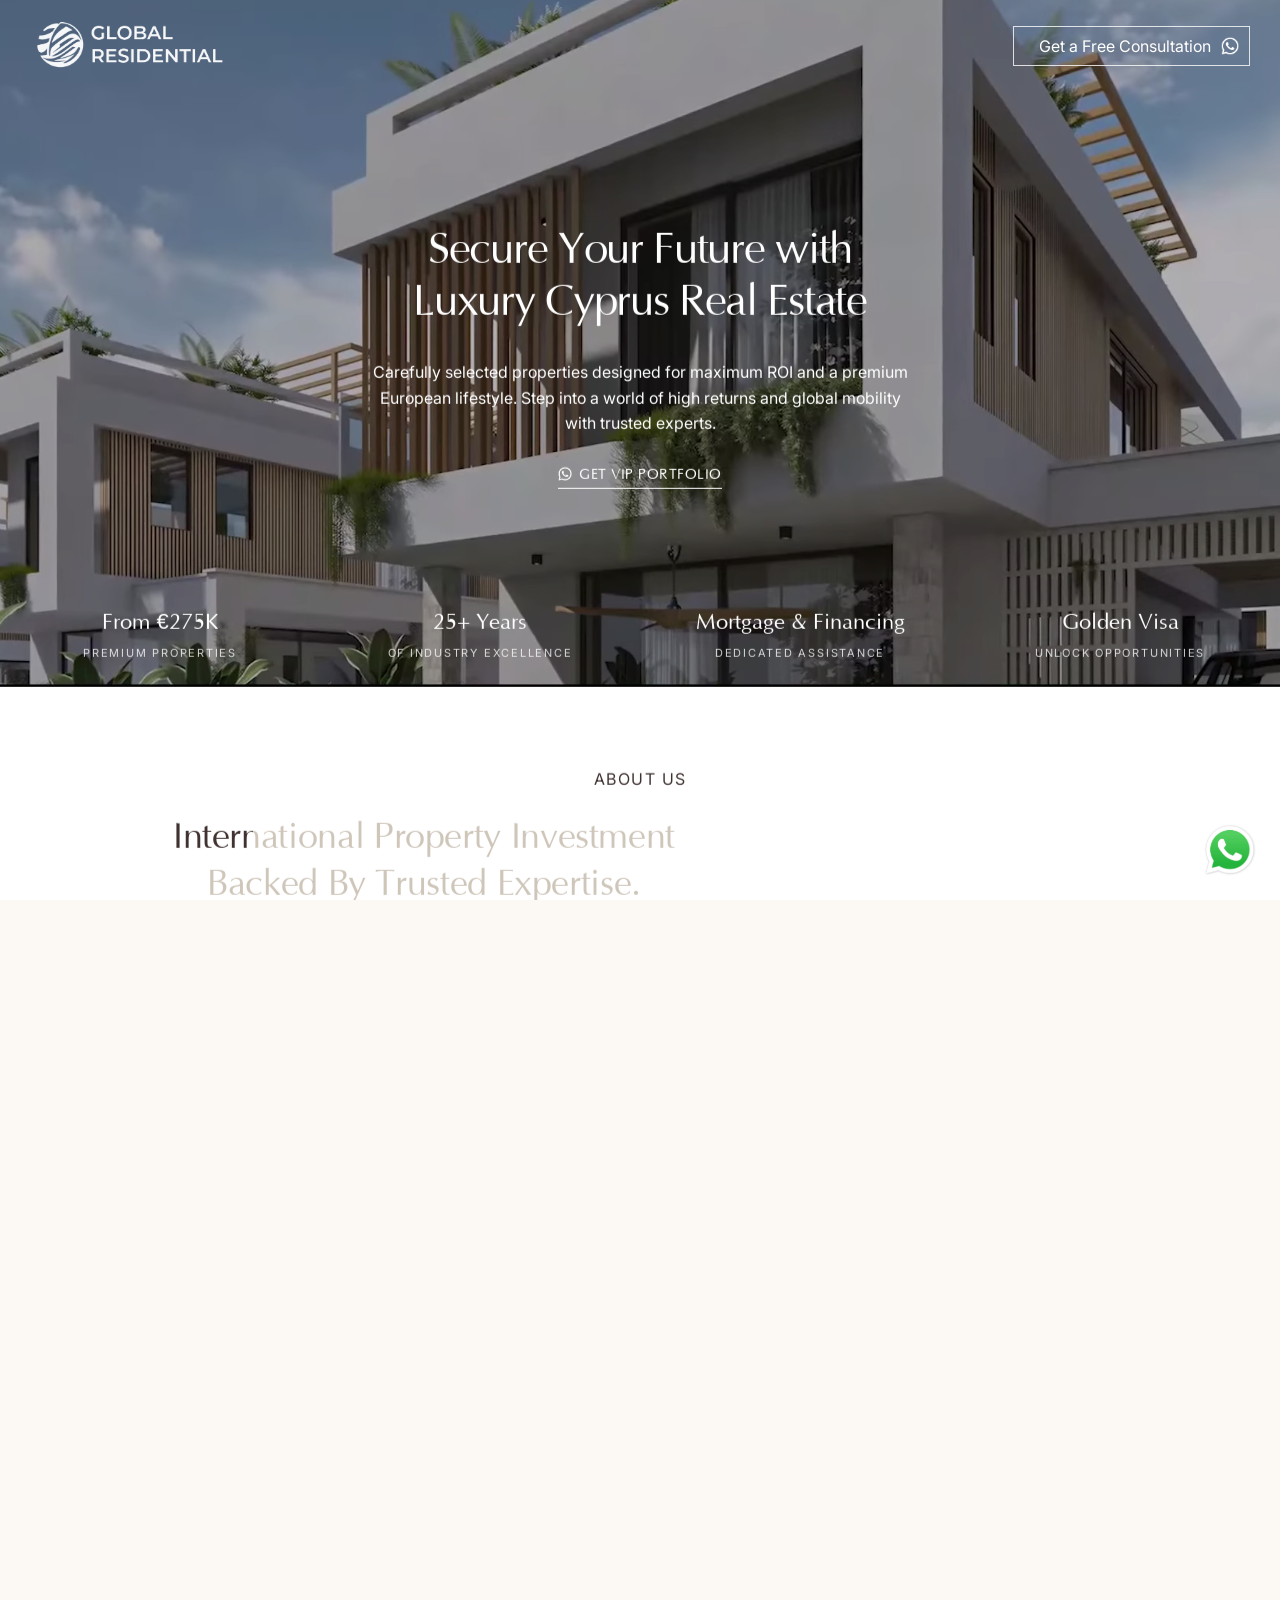
==== commit c76eeebd: "Fix broken assets when the URL has no trailing slash Opened as /cyprus-properties-uae (no slash), ev" ====
--- a/cyprus-properties-uae-sm/index.html
+++ b/cyprus-properties-uae-sm/index.html
@@ -11,6 +11,8 @@
   })(window,document,'script','dataLayer','GTM-NHMHL54H');</script>
   <!-- End Google Tag Manager -->
   
+  <!-- keeps relative asset paths working when the URL is opened without a trailing slash -->
+  <base href="/cyprus-properties-uae-sm/">
   <meta charset="utf-8">
   <meta http-equiv="x-ua-compatible" content="ie=edge">
   <meta name="viewport" content="width=device-width, initial-scale=1">
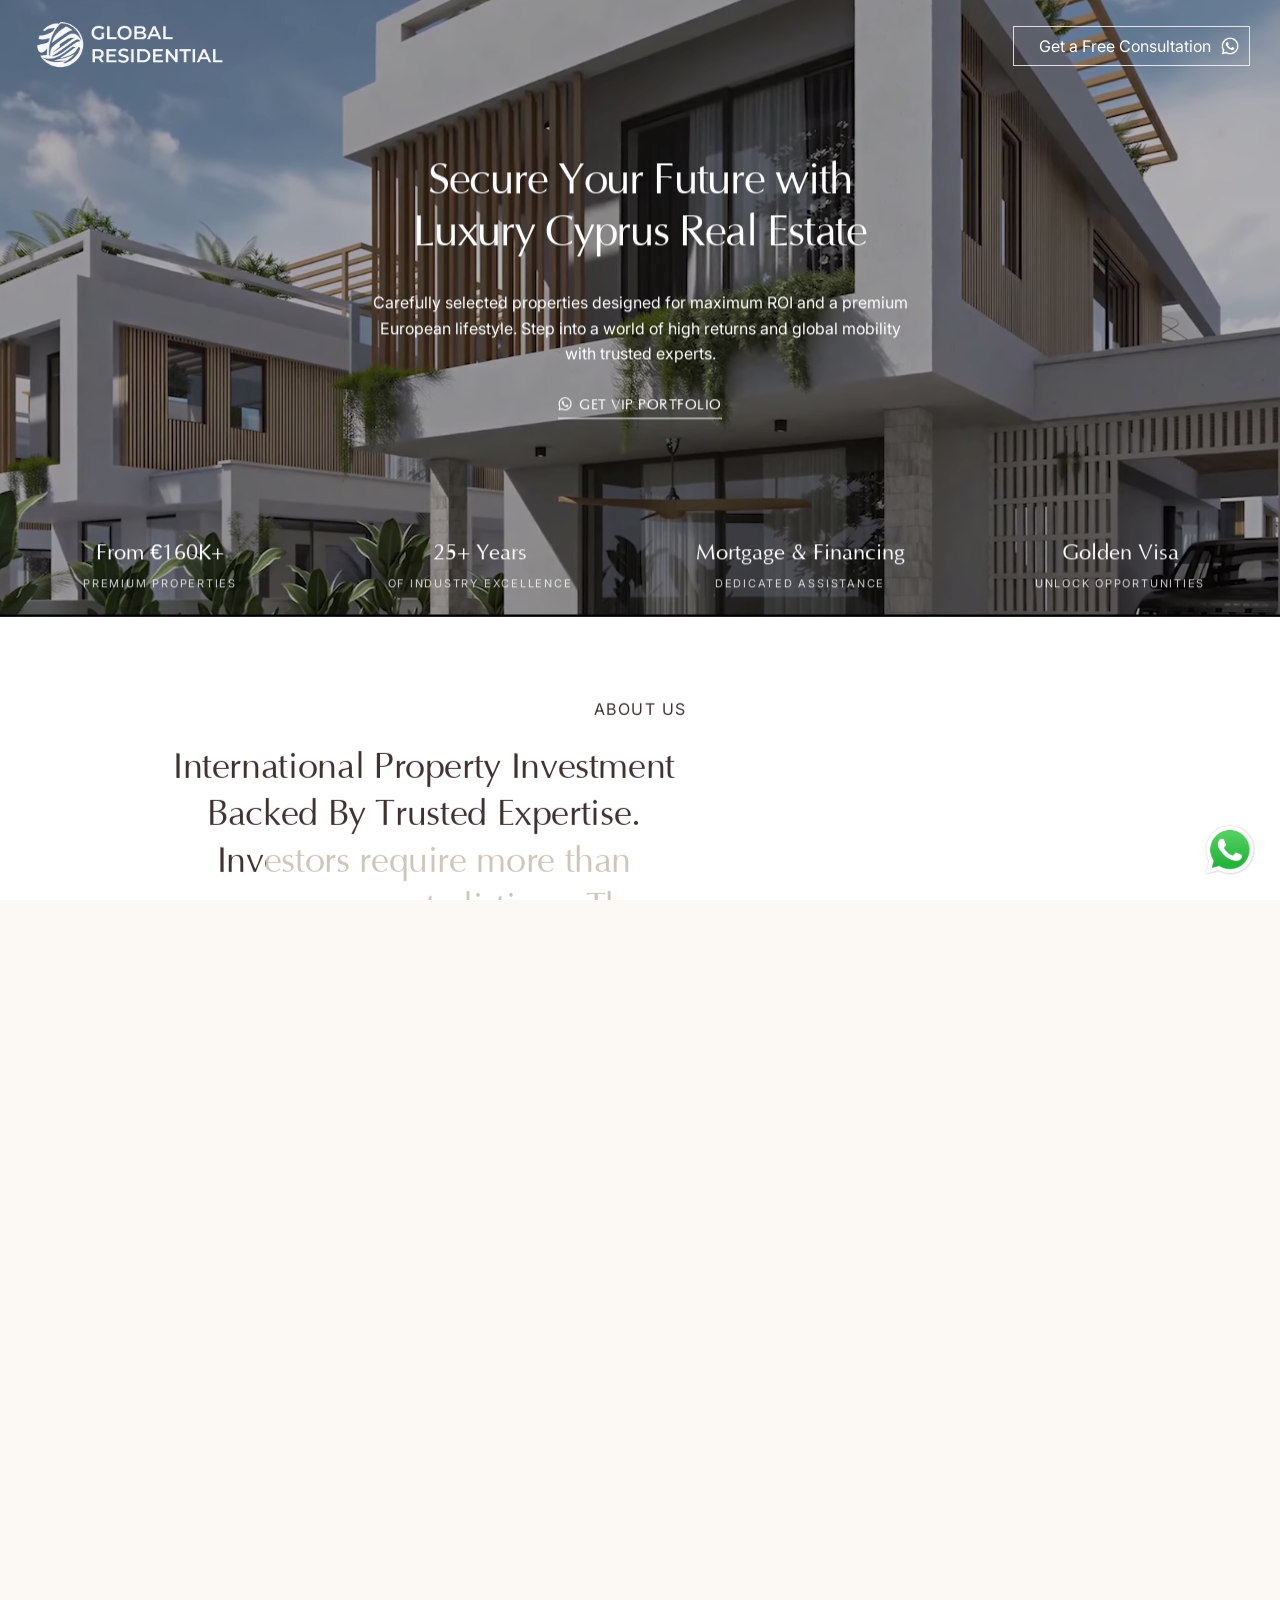
==== commit 8bd8ea8e: "Replace Panoramic View Residences with Papavero Residences Swap property card, sidebar content, imag" ====
--- a/cyprus-properties-uae-sm/index.html
+++ b/cyprus-properties-uae-sm/index.html
@@ -114,7 +114,7 @@
         </div>
         <!-- Hero USPs -->
         <ul class="lhs-hero-usps">
-          <li class="wow fadeInUp" data-wow-delay=".4s"><span class="lhs-usp-value">From &euro;275K</span><span class="lhs-usp-label">Premium Properties</span></li>
+          <li class="wow fadeInUp" data-wow-delay=".4s"><span class="lhs-usp-value">From &euro;160K+</span><span class="lhs-usp-label">Premium Properties</span></li>
           <li class="wow fadeInUp" data-wow-delay=".5s"><span class="lhs-usp-value">25+ Years</span><span class="lhs-usp-label">Of Industry Excellence</span></li>
           <li class="wow fadeInUp" data-wow-delay=".6s"><span class="lhs-usp-value">Mortgage &amp; Financing</span><span class="lhs-usp-label">Dedicated Assistance</span></li>
           <li class="wow fadeInUp" data-wow-delay=".7s"><span class="lhs-usp-value">Golden Visa</span><span class="lhs-usp-label">Unlock Opportunities</span></li>
@@ -236,19 +236,18 @@
             </div>
           </article>
 
-          <!-- Project 3: Panoramic View Residences -->
-          <article class="lhs-project" data-property="panoramic-view-residences">
+          <!-- Project 3: Papavero Residences -->
+          <article class="lhs-project" data-property="papavero-residences">
             <div class="lhs-project-media">
               <div class="swiper gr-property-swiper lhs-project-swiper">
                 <div class="swiper-wrapper">
-                  <div class="swiper-slide"><img src="assets/images/property/panoramic-view-residences/external-03.webp" alt="Panoramic View Residences" loading="lazy"></div>
-                  <div class="swiper-slide"><img src="assets/images/property/panoramic-view-residences/external-01.webp" alt="Panoramic View Residences" loading="lazy"></div>
-                  <div class="swiper-slide"><img src="assets/images/property/panoramic-view-residences/external-02.webp" alt="Panoramic View Residences" loading="lazy"></div>
-                  <div class="swiper-slide"><img src="assets/images/property/panoramic-view-residences/external-04.webp" alt="Panoramic View Residences" loading="lazy"></div>
-                  <div class="swiper-slide"><img src="assets/images/property/panoramic-view-residences/living-room-01.webp" alt="Panoramic View Residences - Living Room" loading="lazy"></div>
-                  <div class="swiper-slide"><img src="assets/images/property/panoramic-view-residences/living-room-02.webp" alt="Panoramic View Residences - Living Room" loading="lazy"></div>
-                  <div class="swiper-slide"><img src="assets/images/property/panoramic-view-residences/veranda.webp" alt="Panoramic View Residences - Veranda" loading="lazy"></div>
-                  <div class="swiper-slide"><img src="assets/images/property/panoramic-view-residences/bathroom.webp" alt="Panoramic View Residences - Bathroom" loading="lazy"></div>
+                  <div class="swiper-slide"><img src="assets/images/property/papavero-residences/exterior-02.webp" alt="Papavero Residences" loading="lazy"></div>
+                  <div class="swiper-slide"><img src="assets/images/property/papavero-residences/exterior-01.webp" alt="Papavero Residences" loading="lazy"></div>
+                  <div class="swiper-slide"><img src="assets/images/property/papavero-residences/exterior-03.webp" alt="Papavero Residences" loading="lazy"></div>
+                  <div class="swiper-slide"><img src="assets/images/property/papavero-residences/exterior-04.webp" alt="Papavero Residences" loading="lazy"></div>
+                  <div class="swiper-slide"><img src="assets/images/property/papavero-residences/living-kitchen.webp" alt="Papavero Residences - Living &amp; Kitchen" loading="lazy"></div>
+                  <div class="swiper-slide"><img src="assets/images/property/papavero-residences/bedroom.webp" alt="Papavero Residences - Bedroom" loading="lazy"></div>
+                  <div class="swiper-slide"><img src="assets/images/property/papavero-residences/bathroom.webp" alt="Papavero Residences - Bathroom" loading="lazy"></div>
                 </div>
                 <div class="swiper-button-prev gr-swiper-prev"></div>
                 <div class="swiper-button-next gr-swiper-next"></div>
@@ -257,19 +256,19 @@
             </div>
             <div class="lhs-project-content">
               <div class="lhs-project-inner wow fadeInUp" data-wow-delay=".2s">
-                <p class="lhs-eyebrow">Kapparis, Cyprus</p>
-                <h3 class="lhs-project-title">Panoramic View Residences</h3>
+                <p class="lhs-eyebrow">Deryneia, Cyprus</p>
+                <h3 class="lhs-project-title">Papavero Residences</h3>
                 <ul class="lhs-project-facts">
-                  <li><span>Starting from</span>€250,000 – €318,749</li>
-                  <li><span>Est. rental yield</span>5–6%</li>
+                  <li><span>Starting from</span>€160K+</li>
+                  <li><span>Est. rental yield</span>~8%</li>
                 </ul>
-                <a class="tj-primary-btn border-btn" href="https://api.whatsapp.com/send/?phone=447853061160&text=Hi%2C%20I%27d%20like%20to%20book%20a%20consultation%20about%20Panoramic%20View%20Residences%20in%20Cyprus." rel="noopener">
+                <a class="tj-primary-btn border-btn" href="https://api.whatsapp.com/send/?phone=447853061160&text=Hi%2C%20I%27d%20like%20to%20book%20a%20consultation%20about%20Papavero%20Residences%20in%20Cyprus." rel="noopener">
                   <span class="btn-text"><span>Get a Free Consultation</span></span>
                   <span class="btn-icon"><img class="btn-wa-icon" src="assets/images/icons/whatsapp-dark.webp" alt="" width="18" height="18"></span>
                 </a>
                 <div class="lhs-project-links">
-                  <a href="javascript:void(0)" class="lhs-link view-details-trigger" data-property="panoramic-view-residences">View Project</a>
-                  <a href="https://api.whatsapp.com/send/?phone=447853061160&text=Hi%2C%20please%20send%20me%20the%20Panoramic%20View%20Residences%20brochure%20for%20Cyprus." rel="noopener" class="lhs-link" data-property="panoramic-view-residences"><img class="wa-inline" src="assets/images/icons/whatsapp-dark.webp" alt="" width="14" height="14">Request Brochure</a>
+                  <a href="javascript:void(0)" class="lhs-link view-details-trigger" data-property="papavero-residences">View Project</a>
+                  <a href="https://api.whatsapp.com/send/?phone=447853061160&text=Hi%2C%20please%20send%20me%20the%20Papavero%20Residences%20brochure%20for%20Cyprus." rel="noopener" class="lhs-link" data-property="papavero-residences"><img class="wa-inline" src="assets/images/icons/whatsapp-dark.webp" alt="" width="14" height="14">Request Brochure</a>
                 </div>
               </div>
             </div>
@@ -760,48 +759,49 @@
             whatsapp: "https://api.whatsapp.com/send/?phone=447853061160&text=Hi%2C%20I%27m%20interested%20in%20Hidden%20Gem%20Apartments%20in%20Paralimni%2C%20Cyprus.%20Please%20send%20me%20more%20details.",
             consultationHeading: "Book Consultation About Hidden Gem Apartments"
           },
-          "panoramic-view-residences": {
-            title: "Panoramic View Residences",
-            location: "Kapparis, Cyprus",
+          "papavero-residences": {
+            title: "Papavero Residences",
+            location: "Deryneia, Cyprus",
             images: [
-            "assets/images/property/panoramic-view-residences/external-03.webp",
-            "assets/images/property/panoramic-view-residences/external-01.webp",
-            "assets/images/property/panoramic-view-residences/external-02.webp",
-            "assets/images/property/panoramic-view-residences/external-04.webp",
-            "assets/images/property/panoramic-view-residences/external-05.webp",
-            "assets/images/property/panoramic-view-residences/external-06.webp",
-            "assets/images/property/panoramic-view-residences/external-07.webp",
-            "assets/images/property/panoramic-view-residences/living-room-01.webp",
-            "assets/images/property/panoramic-view-residences/living-room-02.webp",
-            "assets/images/property/panoramic-view-residences/living-room-03.webp",
-            "assets/images/property/panoramic-view-residences/bathroom.webp",
-            "assets/images/property/panoramic-view-residences/veranda.webp"
+            "assets/images/property/papavero-residences/exterior-02.webp",
+            "assets/images/property/papavero-residences/exterior-01.webp",
+            "assets/images/property/papavero-residences/exterior-03.webp",
+            "assets/images/property/papavero-residences/exterior-04.webp",
+            "assets/images/property/papavero-residences/living-kitchen.webp",
+            "assets/images/property/papavero-residences/bedroom.webp",
+            "assets/images/property/papavero-residences/bathroom.webp",
+            "assets/images/property/papavero-residences/famagusta.webp"
             ],
             type: "Apartment",
-            bedrooms: "2 – 3 Bed",
-            desc: "Panoramic View Residences is a boutique residential development in Kapparis on Cyprus's south-east coast, comprising just twelve thoughtfully designed apartments — nine three-bedroom and three two-bedroom residences. Each home features bright open-plan living, dining and kitchen spaces, elegant interiors with high-quality finishes, generous covered verandas, a private storage room and allocated covered parking. At the heart of the development sits a landscaped communal swimming pool, and the peaceful coastal setting between Protaras and Ayia Napa puts sandy beaches, cafés, restaurants and everyday amenities within easy reach.",
+            bedrooms: "1 Bed",
+            bathrooms: "1",
+            desc: "Papavero Residences is an intimate collection of just 28 contemporary one-bedroom apartments set across two elegant floors in Deryneia, in the Famagusta district of south-east Cyprus. Each home pairs a bright open-plan living, dining and kitchen space with a generous private veranda, with marble-effect finishes, warm timber detailing and a designer bathroom throughout. Set within landscaped grounds with a communal swimming pool and private covered parking, the development is just five minutes from Fireman's Beach, with Protaras and Ayia Napa a short drive away. Apartments range from 62 m² to 88 m², with a predicted net yield of around 8% and a flexible 50% upfront / 50% over 36 months payment plan. Completion is scheduled for July 2028.",
             features: [
-            "Boutique development of just 12 luxury apartments",
-            "Nine three-bedroom and three two-bedroom residences",
-            "Open-plan living, dining and kitchen areas",
-            "High-quality finishes and contemporary interiors",
-            "Spacious covered verandas",
-            "Private storage room with each residence",
-            "Allocated covered parking",
-            "Modern Mediterranean architectural design",
-            "Walking distance to Malama Beach and Fireman's Beach (Kapparis)",
-            "Fig Tree Bay 7 minutes away; Nissi Beach 15 minutes away"
+            "Intimate development of just 28 one-bedroom apartments",
+            "Apartment sizes from 62 m² to 88 m²",
+            "Open-plan living, dining and kitchen with private covered veranda",
+            "Fitted kitchen with stone-effect worktops",
+            "Marble-effect feature walls and tiling",
+            "Designer bathroom with walk-in rain shower and matt-black fittings",
+            "Built-in wardrobe provision and timber-panel detailing",
+            "Aluminium glazing with large windows and balcony doors",
+            "Air-conditioning pre-installation to principal rooms",
+            "50% upfront, 50% over 36 months in 12 quarterly instalments",
+            "Predicted net rental yield of ~8%",
+            "Fireman's Beach 5 mins; Protaras 10 mins; Ayia Napa 20 mins",
+            "Larnaca International Airport approx. 45 minutes",
+            "Completion July 2028"
             ],
             amenities: [
             "Communal swimming pool",
-            "Covered parking",
-            "Private storage rooms",
-            "Spacious covered verandas",
-            "Open plan living areas",
-            "Landscaped communal areas"
+            "Landscaped, sunlit grounds",
+            "Private covered parking for every apartment",
+            "Generous private verandas",
+            "Optional furniture package (€11,000 + VAT)",
+            "Supermarkets, schools and cafés nearby"
             ],
-            whatsapp: "https://api.whatsapp.com/send/?phone=447853061160&text=Hi%2C%20I%27m%20interested%20in%20Panoramic%20View%20Residences%20in%20Kapparis%2C%20Cyprus.%20Please%20send%20me%20more%20details.",
-            consultationHeading: "Book Consultation About Panoramic View Residences"
+            whatsapp: "https://api.whatsapp.com/send/?phone=447853061160&text=Hi%2C%20I%27m%20interested%20in%20Papavero%20Residences%20in%20Deryneia%2C%20Cyprus.%20Please%20send%20me%20more%20details.",
+            consultationHeading: "Book Consultation About Papavero Residences"
           }
         };
         
